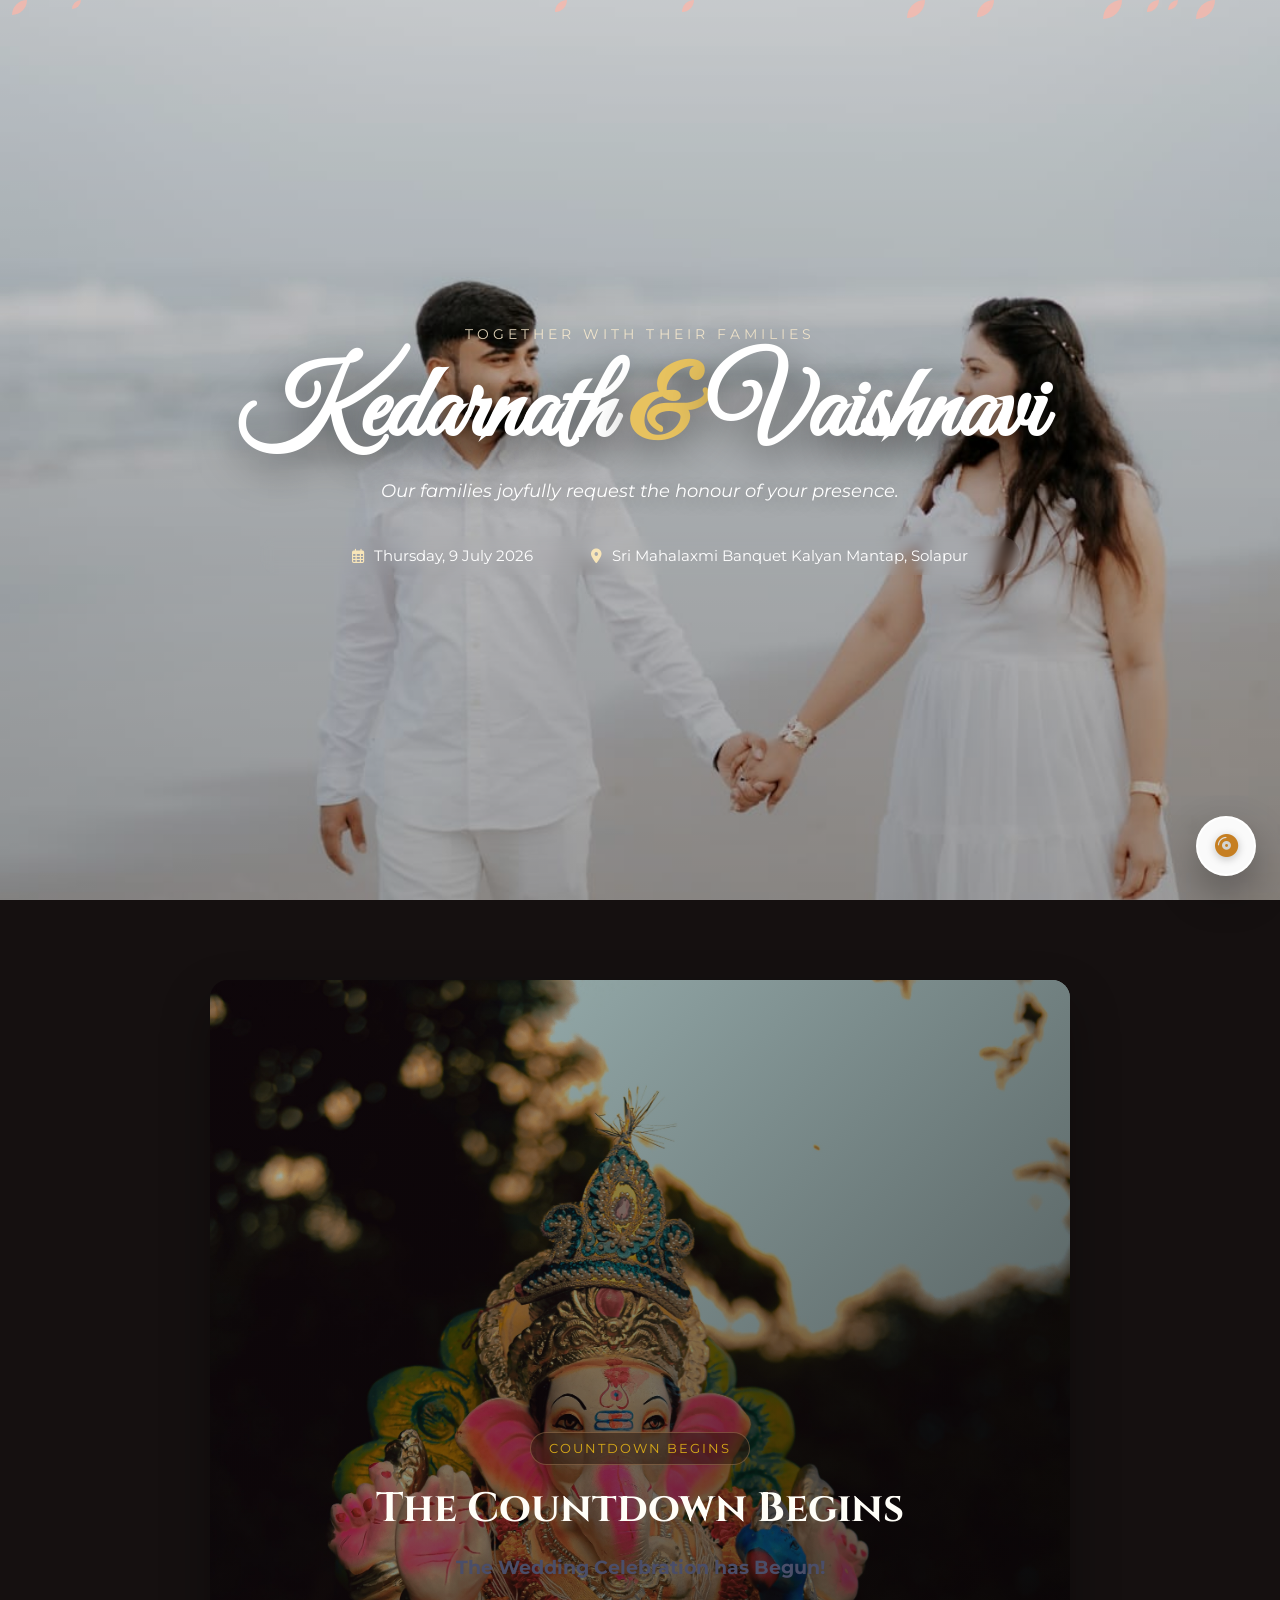
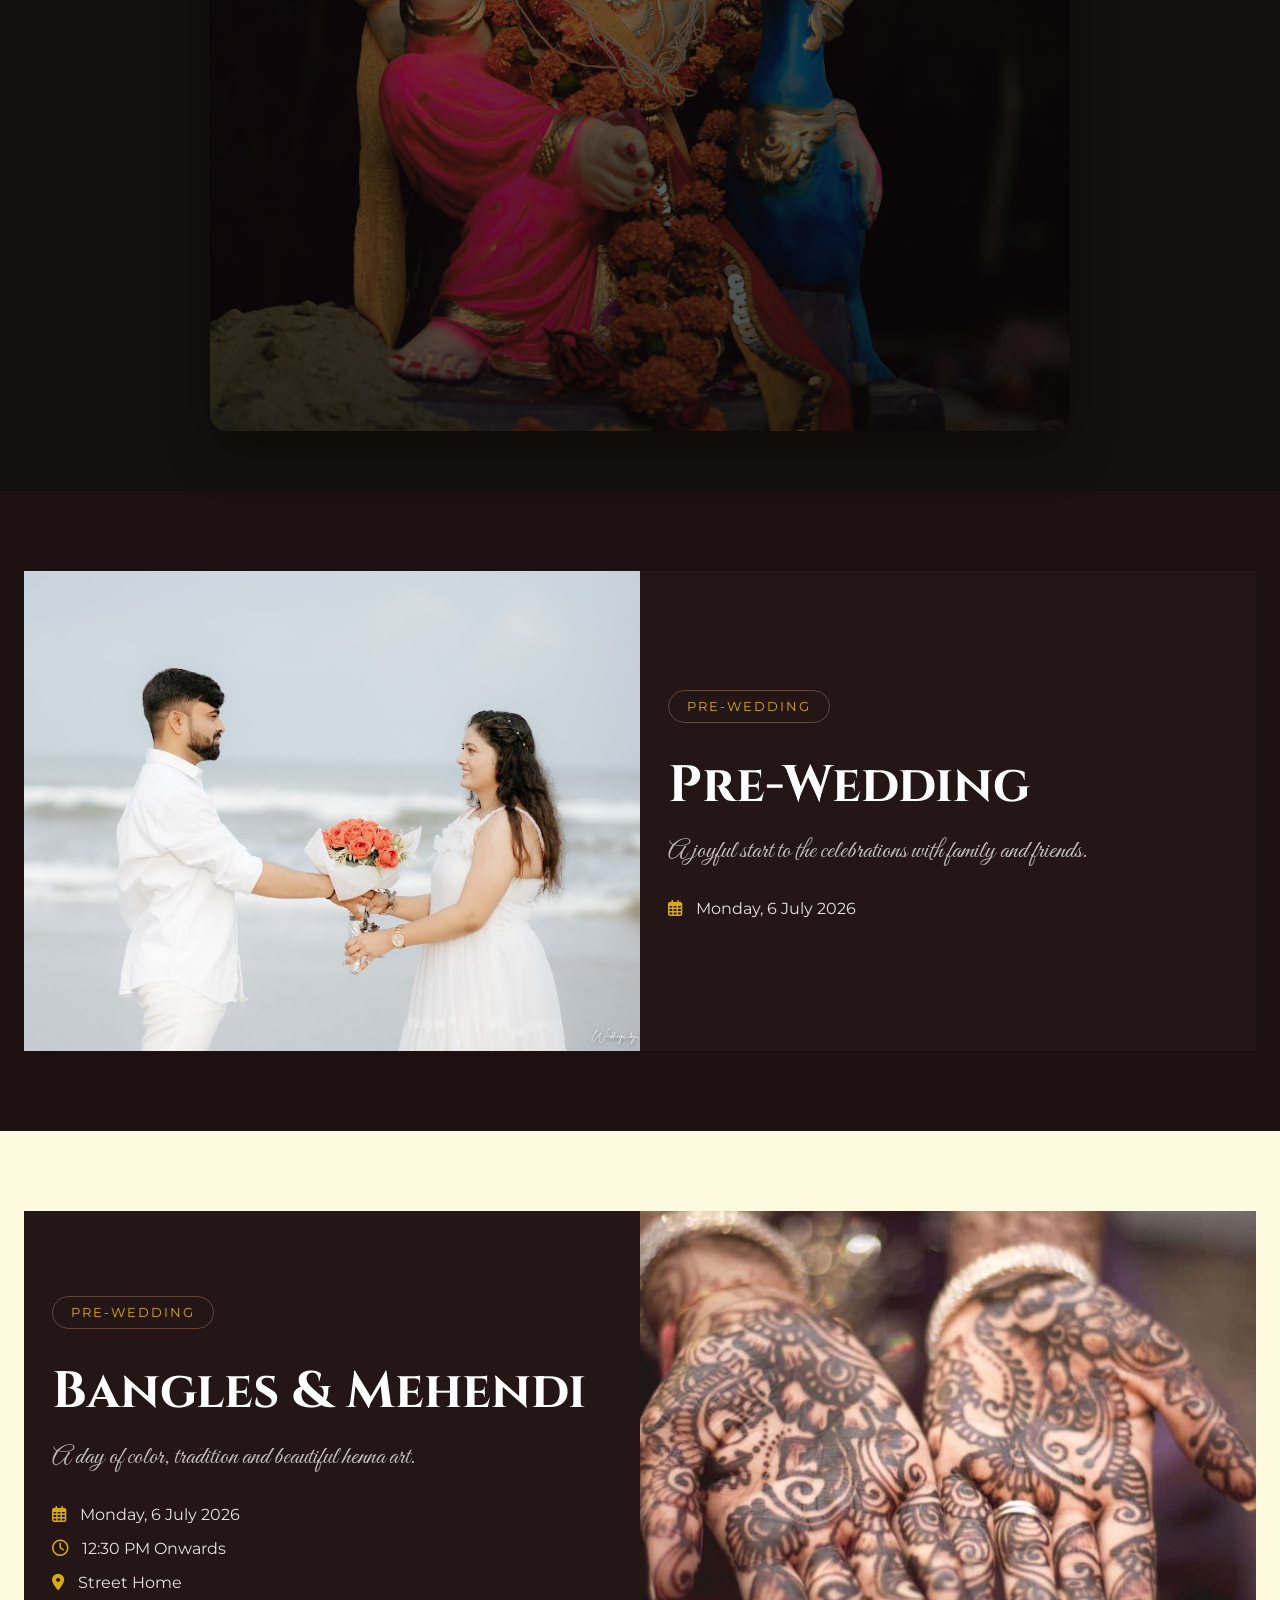
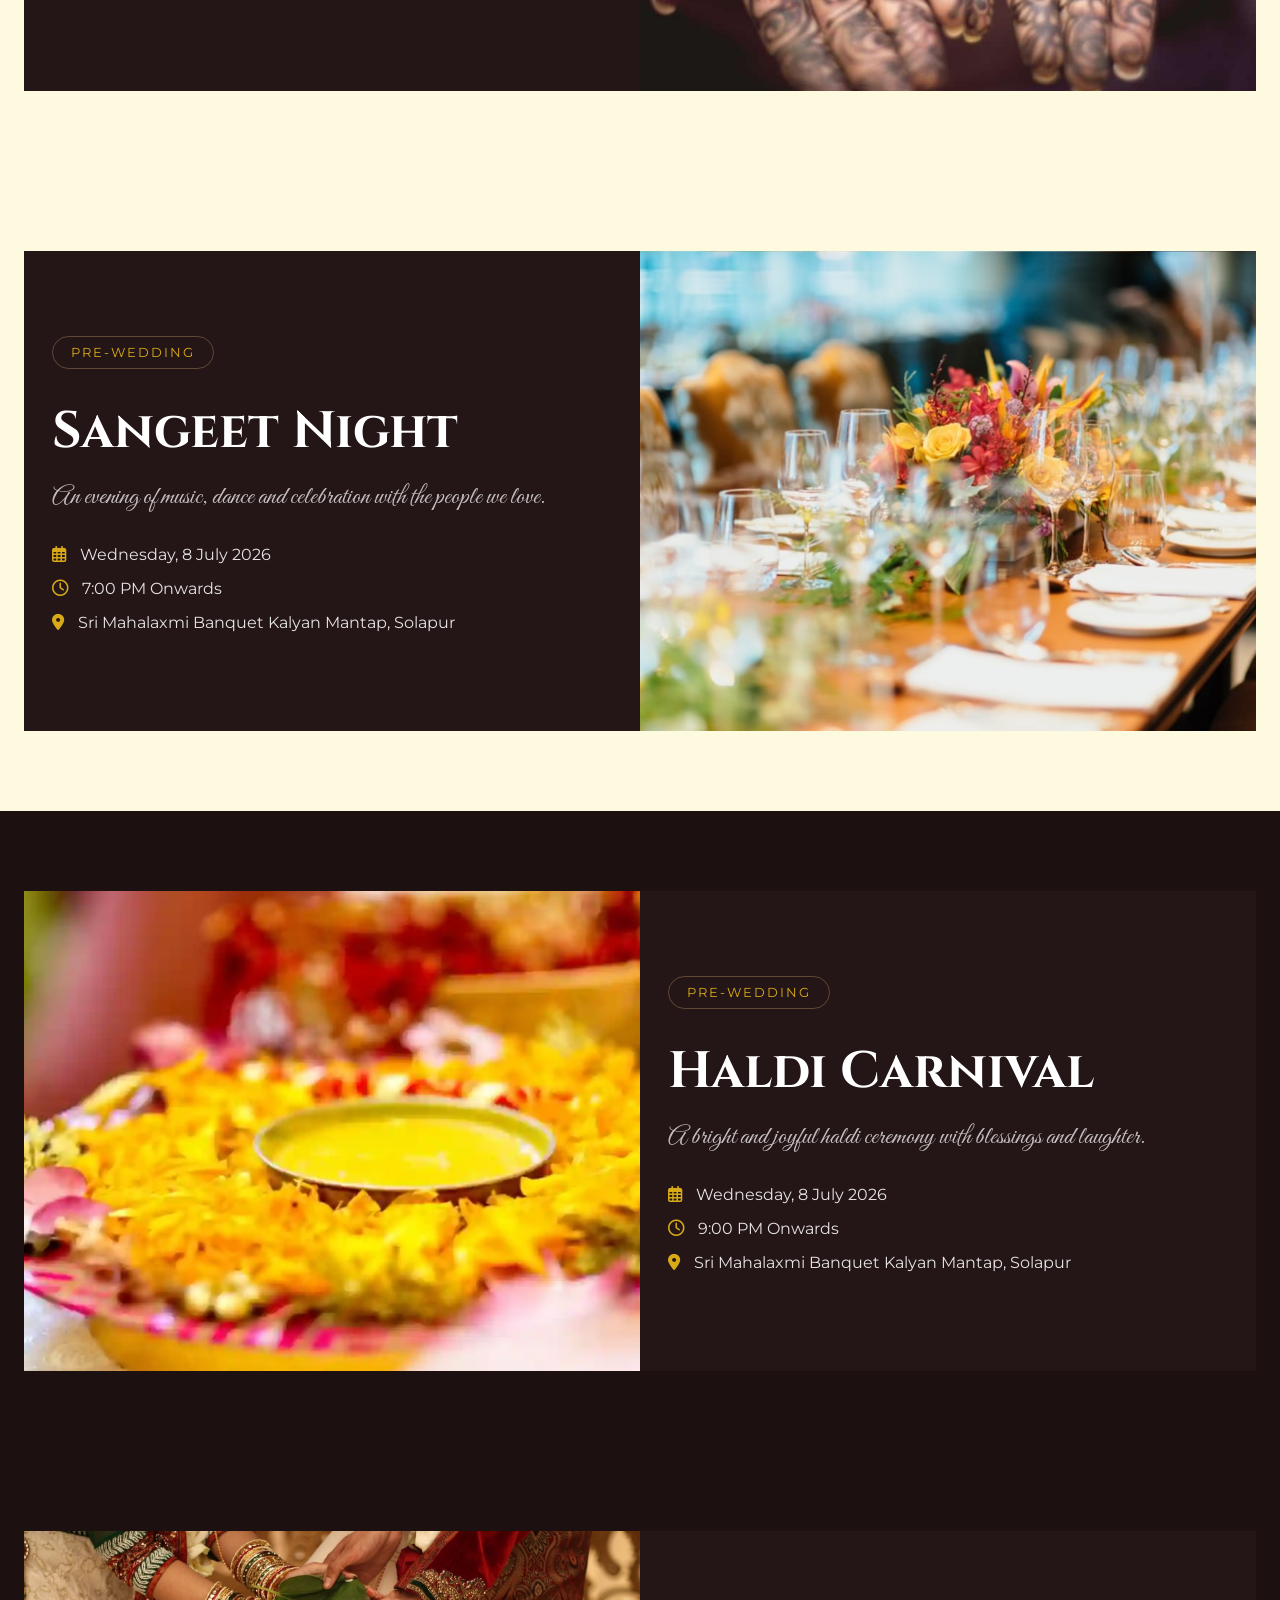
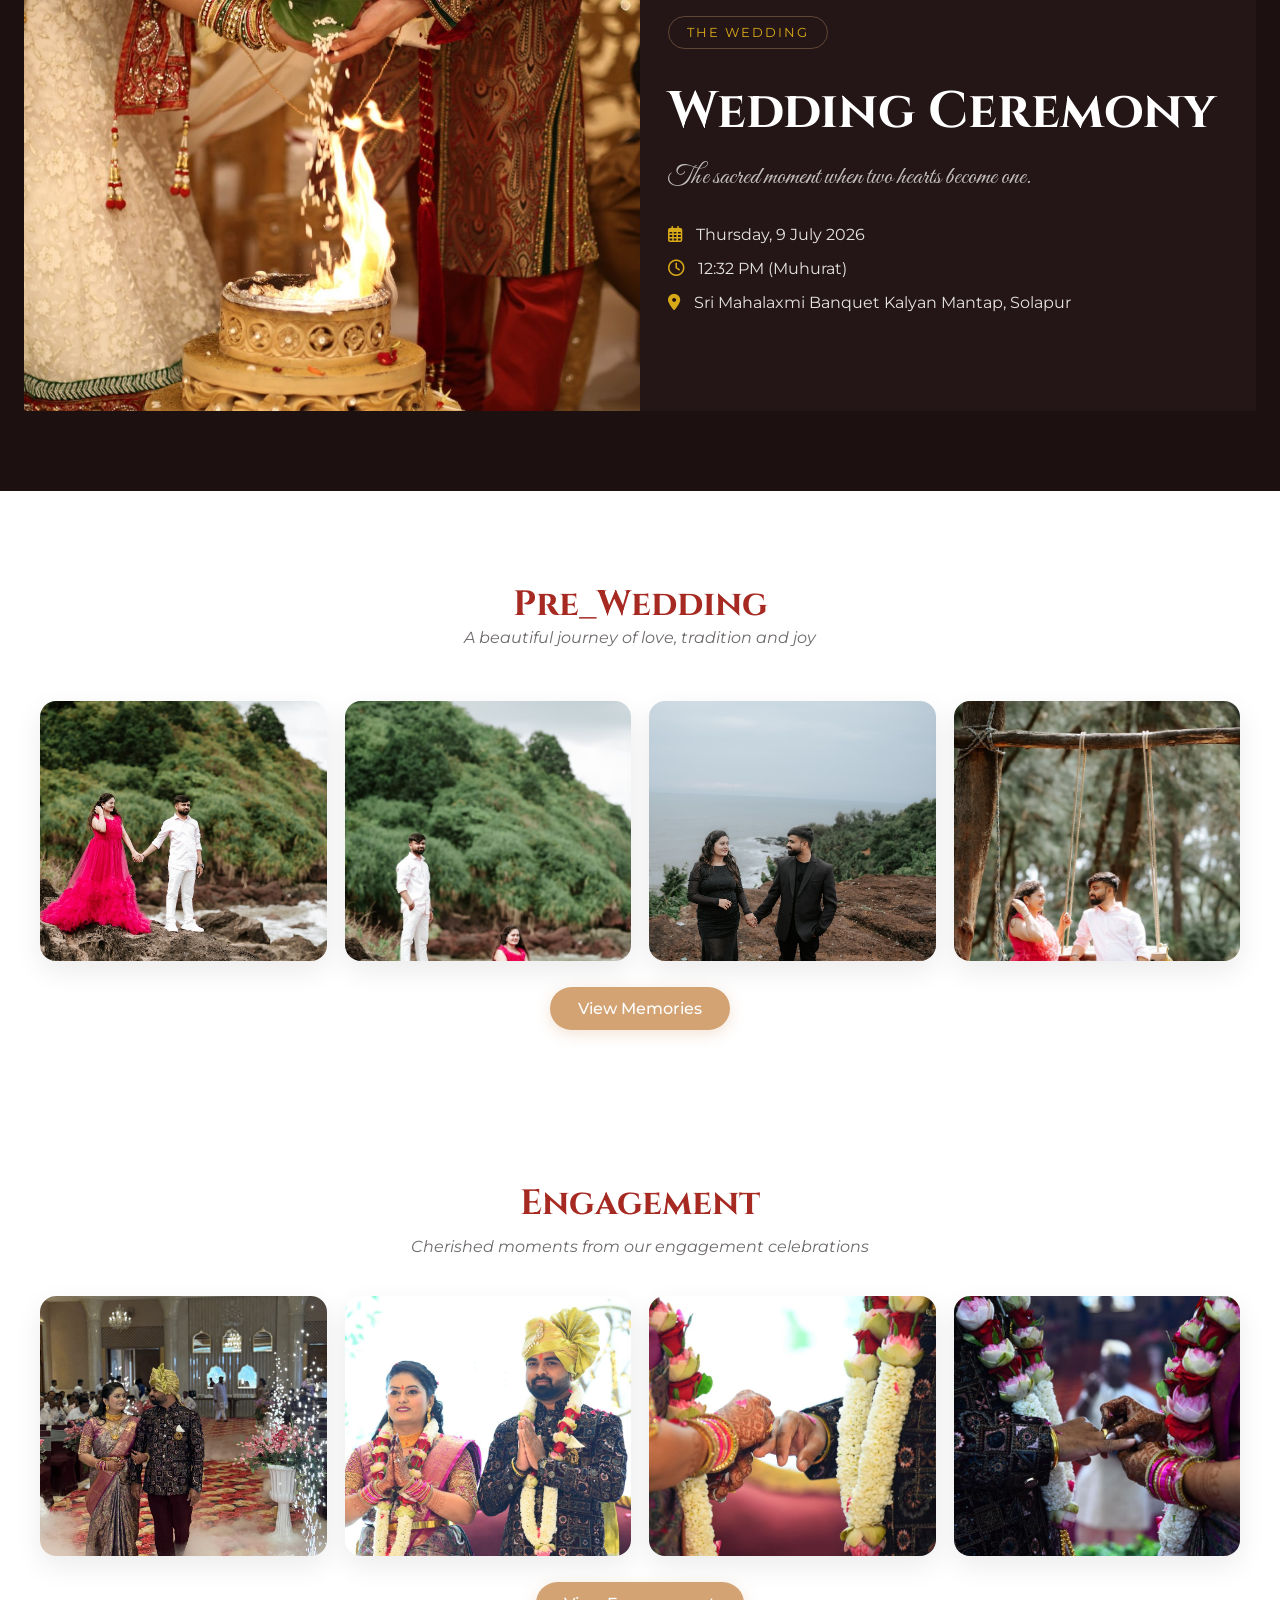
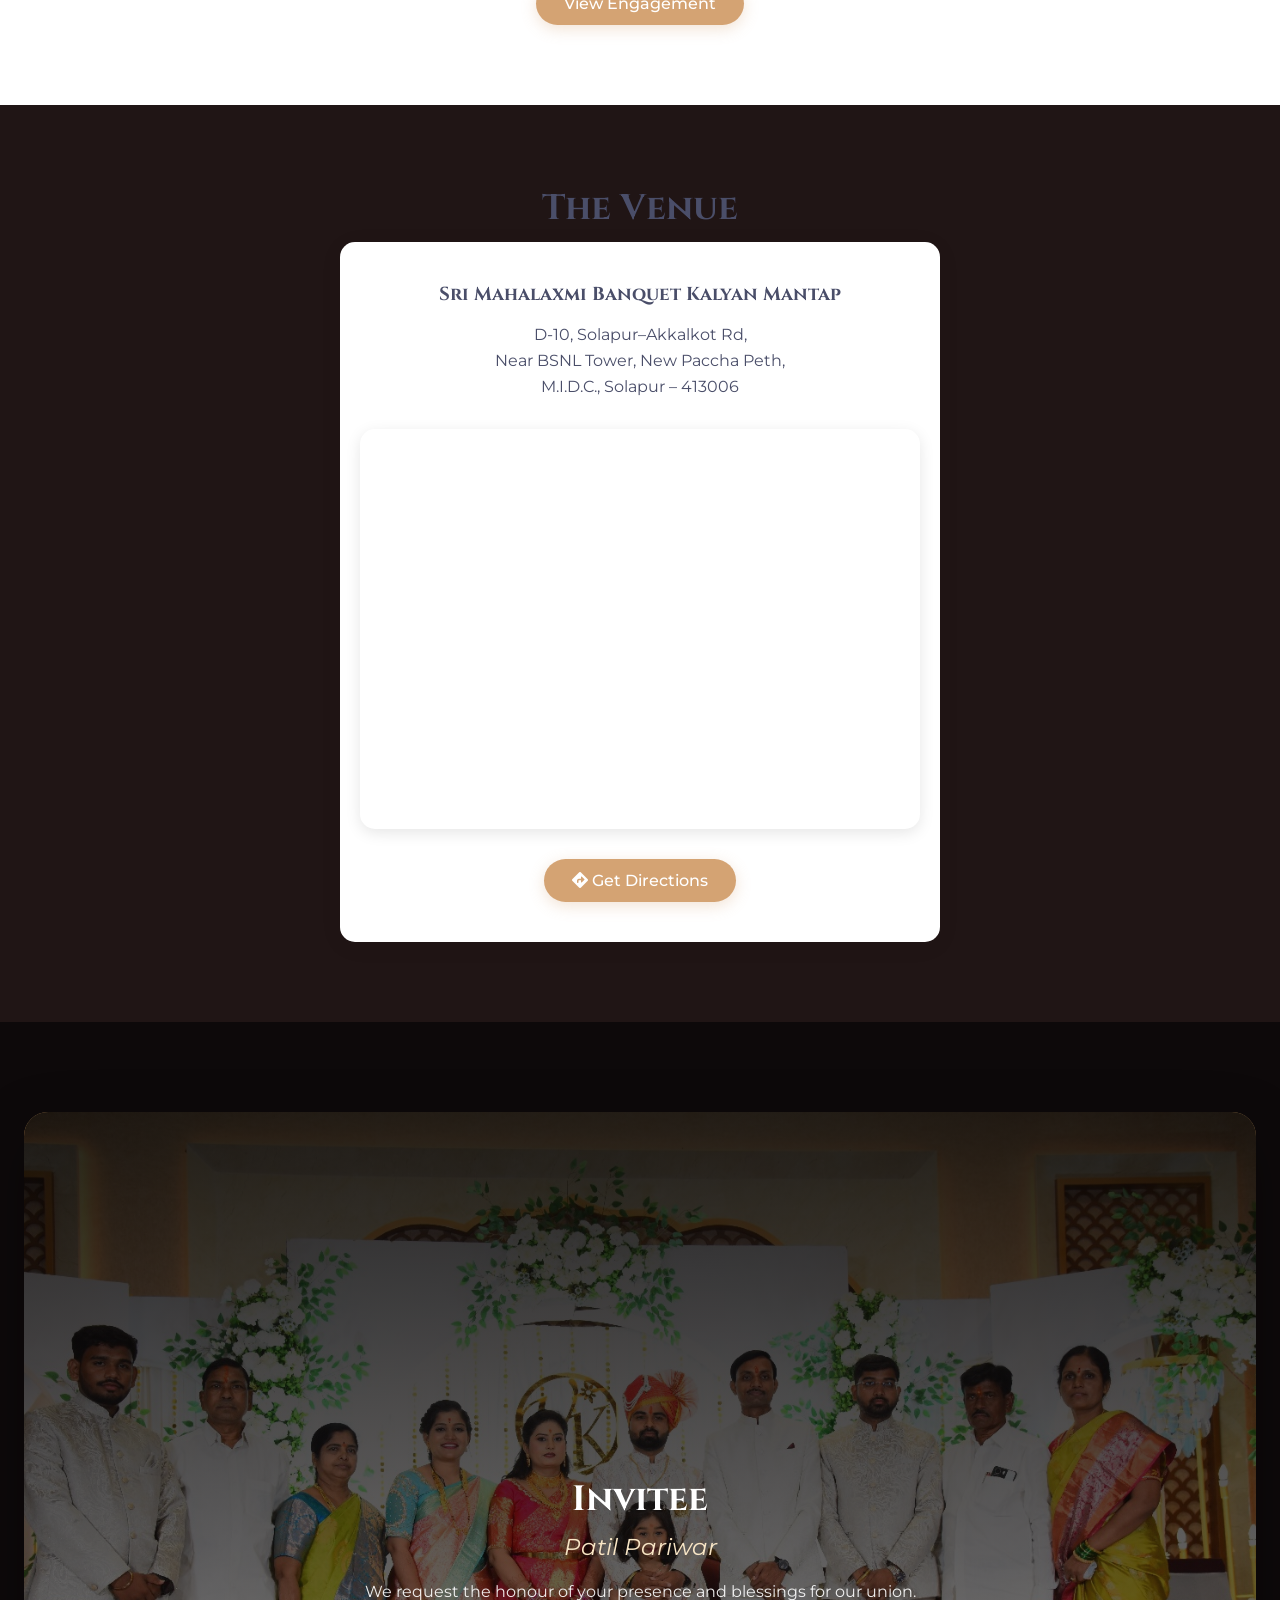
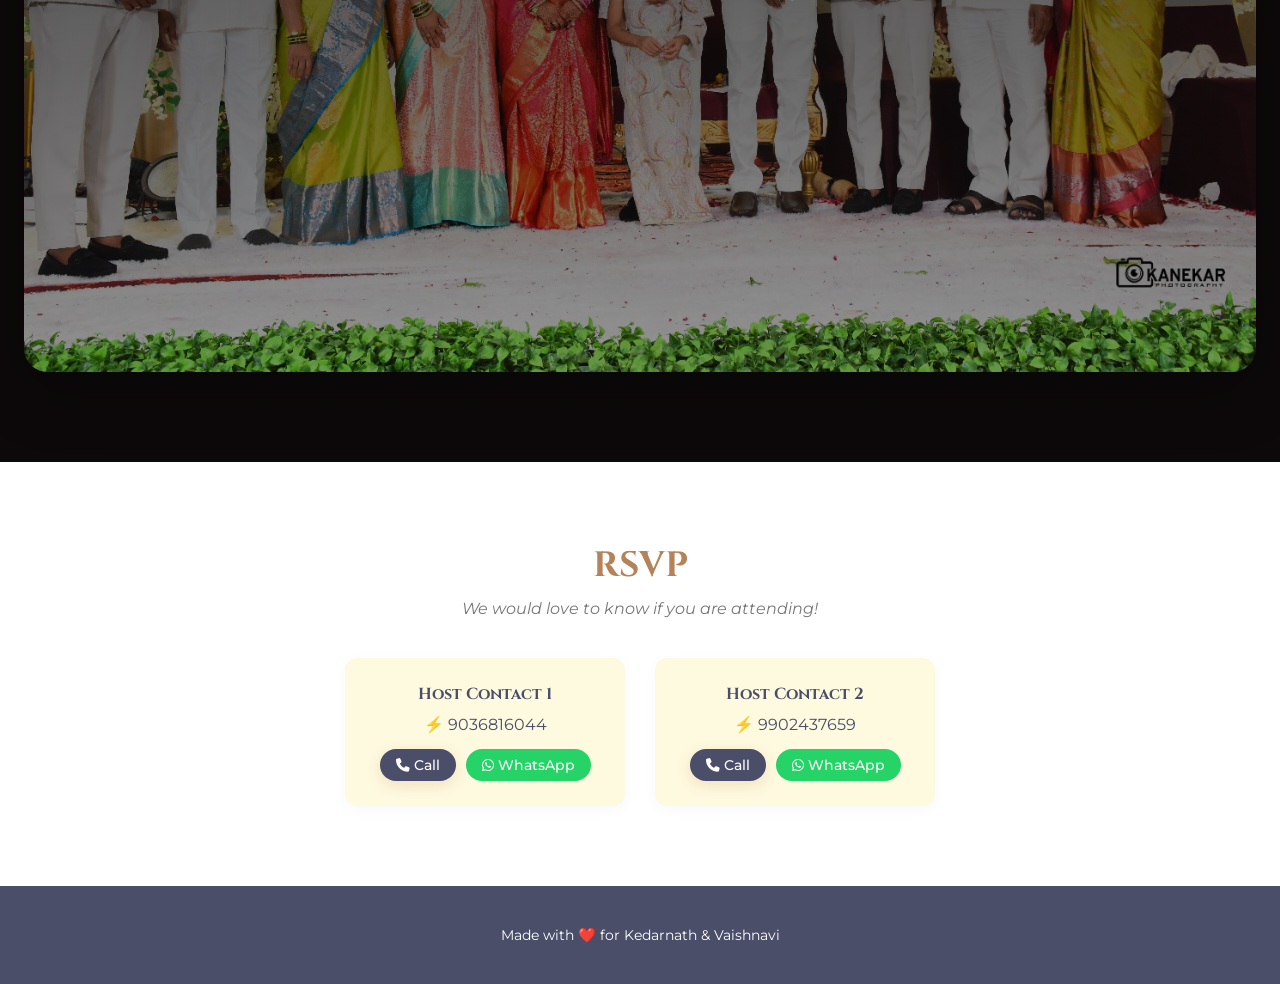
==== index.html @ efcaa535 "Initial commit" ====
<!DOCTYPE html>
<html lang="en">
<head>
    <meta charset="UTF-8">
    <meta name="viewport" content="width=device-width, initial-scale=1.0">
    <meta http-equiv="Cache-Control" content="no-cache, no-store, must-revalidate">
    <meta http-equiv="Pragma" content="no-cache">
    <meta http-equiv="Expires" content="0">
    <title>Kedarnath & Vaishnavi's Wedding Invitation</title>
    <meta name="description" content="Join us in celebrating the wedding of Kedarnath & Vaishnavi on July 9, 2026. Save the date and view our wedding invitation.">
    <meta name="keywords" content="wedding, invitation, Kedarnath, Vaishnavi, 2026">
    <meta name="author" content="Kedarnath & Vaishnavi">
    <meta property="og:title" content="Kedarnath & Vaishnavi's Wedding Invitation">
    <meta property="og:description" content="Join us in celebrating our wedding on July 9, 2026">
    <meta property="og:type" content="website">
    <meta name="theme-color" content="#d4a373">
    <link rel="manifest" href="manifest.json">
    <link rel="icon" href="data:image/svg+xml,<svg xmlns='http://www.w3.org/2000/svg' viewBox='0 0 100 100'><text y='75' font-size='75'>💍</text></svg>">
    <link rel="stylesheet" href="style.css?v=5">
    <link rel="preconnect" href="https://fonts.googleapis.com">
    <link rel="preconnect" href="https://fonts.gstatic.com" crossorigin>
    <link href="https://fonts.googleapis.com/css2?family=Cinzel:wght@400;600;700&family=Great+Vibes&family=Montserrat:wght@300;400;500&display=swap" rel="stylesheet">
    <link rel="stylesheet" href="https://cdnjs.cloudflare.com/ajax/libs/font-awesome/6.4.0/css/all.min.css">
</head>
<body>

    <!-- Loader -->
    <div id="loader" class="loader">
        <div class="loader-inner">
            <div class="heart-beat">❤️</div>
            <p>Loading...</p>
        </div>
    </div>

    <!-- Scroll Progress Bar -->
    <div id="scroll-progress" class="scroll-progress"></div>

    <!-- Back to Top Button -->
    <button id="back-to-top" class="back-to-top" title="Back to top">
        <i class="fas fa-arrow-up"></i>
    </button>

    <audio id="bg-music" loop preload="none">
        <source src="sangu%20audio.mpeg" type="audio/mpeg">
    </audio>
    <button id="music-toggle" class="music-toggle" title="Play or pause music" aria-label="Play or pause music">
        <i class="fa-solid fa-circle-play"></i>
        <span>Music</span>
    </button>

    <div id="petals-container"></div>
    <div id="hearts-container"></div>

    <div id="main-content">

        <header class="hero-section">
            <div class="hero-carousel-container">
                <div class="hero-carousel-track">
                    <div class="hero-carousel-slide active"><img src="photo7.jpg" alt="photo 7" loading="lazy"></div>
                    <div class="hero-carousel-slide"><img src="photo1.jpeg" alt="Photo 1" loading="lazy"></div>
                    <div class="hero-carousel-slide"><img src="photo3.jpeg" alt="Photo 3" loading="lazy"></div>
                    <div class="hero-carousel-slide"><img src="photo4.jpeg" alt="Photo 4" loading="lazy"></div>
                    <div class="hero-carousel-slide"><img src="photo5.jpeg" alt="Photo 5" loading="lazy"></div>
                    <div class="hero-carousel-slide"><img src="photo6.jpeg" alt="photo 6" loading="lazy"></div>
                </div>
                <div class="hero-carousel-overlay"></div>
            </div>
            <div class="hero-overlay hero-landing-text">
                <p class="hero-tagline">Together with their families</p>
                <h1 class="main-title">Kedarnath <span class="ampersand">&</span> Vaishnavi</h1>
                <p class="hero-subtitle">Our families joyfully request the honour of your presence.</p>
                <div class="hero-details">
                    <span><i class="fa-regular fa-calendar-days"></i> Thursday, 9 July 2026</span>
                    <span><i class="fa-solid fa-location-dot"></i> Sri Mahalaxmi Banquet Kalyan Mantap, Solapur</span>
                </div>
            </div>
        </header>

        <section class="ganesh-section">
            <div class="ganesh-photo-wrapper">
                <img src="ganesh%20photo.jpg" alt="Ganesh Photo" loading="eager">
                <div class="ganesh-overlay">
                    <div class="section-badge">Countdown Begins</div>
                    <h2 class="section-title">The Countdown Begins</h2>
                    <div class="countdown-container">
                        <div class="countdown-box"><span id="days">00</span><p>Days</p></div>
                        <div class="countdown-box"><span id="hours">00</span><p>Hours</p></div>
                        <div class="countdown-box"><span id="minutes">00</span><p>Minutes</p></div>
                        <div class="countdown-box"><span id="seconds">00</span><p>Seconds</p></div>
                    </div>
                </div>
            </div>
        </section>

        <section class="event-section alternate">
            <div class="event-split reverse">
                <div class="event-copy">
                    <div class="section-badge">Pre-Wedding</div>
                    <h2 class="section-heading">Pre-Wedding</h2>
                    <p class="event-lead">A joyful start to the celebrations with family and friends.</p>
                    <p class="event-meta"><i class="fa-regular fa-calendar-days"></i> Monday, 6 July 2026</p>
                </div>
                <div class="event-media">
                    <img src="pre-wedding.jpg" alt="Pre Wedding" loading="lazy">
                </div>
            </div>
        </section>

        <section class="event-section">
            <div class="event-split">
                <div class="event-copy">
                    <div class="section-badge">Pre-Wedding</div>
                    <h2 class="section-heading">Bangles & Mehendi</h2>
                    <p class="event-lead">A day of color, tradition and beautiful henna art.</p>
                    <p class="event-meta"><i class="fa-regular fa-calendar-days"></i> Monday, 6 July 2026</p>
                    <p class="event-meta"><i class="fa-regular fa-clock"></i> 12:30 PM Onwards</p>
                    <p class="event-meta"><i class="fa-solid fa-location-dot"></i> Street Home</p>
                </div>
                <div class="event-media">
                    <img src="mahendi.jpg" alt="Bangles and Mehendi" loading="lazy">
                </div>
            </div>
        </section>

        <section class="event-section">
            <div class="event-split">
                <div class="event-copy">
                    <div class="section-badge">Pre-Wedding</div>
                    <h2 class="section-heading">Sangeet Night</h2>
                    <p class="event-lead">An evening of music, dance and celebration with the people we love.</p>
                    <p class="event-meta"><i class="fa-regular fa-calendar-days"></i> Wednesday, 8 July 2026</p>
                    <p class="event-meta"><i class="fa-regular fa-clock"></i> 7:00 PM Onwards</p>
                    <p class="event-meta"><i class="fa-solid fa-location-dot"></i>  Sri Mahalaxmi Banquet Kalyan Mantap, Solapur</p>

                </div>
                <div class="event-media">
                    <img src="sangeet night.jpg" alt="Sangeet Night" loading="lazy">
                </div>
            </div>
        </section>

        <section class="event-section alternate">
            <div class="event-split reverse">
                <div class="event-copy">
                    <div class="section-badge">Pre-Wedding</div>
                    <h2 class="section-heading">Haldi Carnival</h2>
                    <p class="event-lead">A bright and joyful haldi ceremony with blessings and laughter.</p>
                    <p class="event-meta"><i class="fa-regular fa-calendar-days"></i> Wednesday, 8 July 2026</p>
                    <p class="event-meta"><i class="fa-regular fa-clock"></i> 9:00 PM Onwards</p>
                    <p class="event-meta"><i class="fa-solid fa-location-dot"></i>  Sri Mahalaxmi Banquet Kalyan Mantap, Solapur</p>
                </div>
                <div class="event-media">
                    <img src="haldi.jpg" alt="Haldi Ceremony" loading="lazy">
                </div>
            </div>
        </section>

        <section class="event-section alternate">
            <div class="event-split reverse">
                <div class="event-copy">
                    <div class="section-badge">The Wedding</div>
                    <h2 class="section-heading">Wedding Ceremony</h2>
                    <p class="event-lead">The sacred moment when two hearts become one.</p>
                    <p class="event-meta"><i class="fa-regular fa-calendar-days"></i> Thursday, 9 July 2026</p>
                    <p class="event-meta"><i class="fa-regular fa-clock"></i> 12:32 PM (Muhurat)</p>
                    <p class="event-meta"><i class="fa-solid fa-location-dot"></i> Sri Mahalaxmi Banquet Kalyan Mantap, Solapur</p>
                </div>
                <div class="event-media">
                    <img src="wedding ceremony.jpg" alt="Wedding Ceremony" loading="lazy">
                </div>
            </div>
        </section>

        <section class="gallery-section memories-section">
            <h2 class="section-title">Pre_Wedding</h2>
            <p class="section-subtitle">A beautiful journey of love, tradition and joy</p>
            <div class="gallery-preview-grid">
                <div class="gallery-preview-card"><img src="our%20memory1.jpg" alt="Our Memory 1" loading="lazy"></div>
                <div class="gallery-preview-card"><img src="our%20memory2.jpg" alt="Our Memory 2" loading="lazy"></div>
                <div class="gallery-preview-card"><img src="our%20memory10.jpg" alt="Our Memory 3" loading="lazy"></div>
                <div class="gallery-preview-card"><img src="our%20memory4.jpg" alt="Our Memory 4" loading="lazy"></div>
            </div>
            <div class="section-actions">
                <a href="memories.html" class="btn">View Memories</a>
            </div>
        </section>

        <section class="celebration-section">
            <h2 class="section-title">Engagement</h2>
            <p class="section-subtitle">Cherished moments from our engagement celebrations</p>
            <div class="celebration-preview-grid">
                <div class="celebration-card"><img src="engaagment/1.jpeg" alt="Engagement 1" loading="lazy"></div>
                <div class="celebration-card"><img src="engaagment/2.jpeg" alt="Engagement 2" loading="lazy"></div>
                <div class="celebration-card"><img src="engaagment/3.jpeg" alt="Engagement 3" loading="lazy"></div>
                <div class="celebration-card"><img src="engaagment/4.jpeg" alt="Engagement 4" loading="lazy"></div>
            </div>
            <div class="section-actions">
                <a href="engagement.html" class="btn">View Engagement</a>
            </div>
        </section>

        <section class="venue-section">
            <h2 class="section-title">The Venue</h2>
            <div class="venue-card">
                <h3>Sri Mahalaxmi Banquet Kalyan Mantap</h3>
                <p class="address">
                    D-10, Solapur–Akkalkot Rd,<br>
                    Near BSNL Tower, New Paccha Peth,<br>
                    M.I.D.C., Solapur – 413006
                </p>
                
                <div class="map-container">
                    <iframe src="https://www.google.com/maps/embed?pb=!1m18!1m12!1m3!1d3758.5047186745407!2d75.92547!3d17.64682!2m3!1f0!2f0!3f0!3m2!1i1024!2i768!4f13.1!3m3!1m2!1s0x3bcb978b8b8b8b8b%3A0x8b8b8b8b8b8b8b8b!2sSri%20Mahalaxmi%20Banquet%20Kalyan%20Mantap!5e0!3m2!1sen!2sin!4v1234567890" width="100%" height="400" style="border:0;" allowfullscreen="" loading="lazy" referrerpolicy="no-referrer-when-downgrade"></iframe>
                </div>

                <div class="venue-actions">
                    <a href="https://maps.app.goo.gl/nzy9y7zN7o1JiXcU8?g_st=ac" target="_blank" class="btn map-btn">
                        <i class="fa-solid fa-directions"></i> Get Directions
                    </a>
                </div>
            </div>
        </section>

        <section class="invitee-section">
            <div class="invitee-background">
                <div class="invitee-overlay">
                    <h2 class="section-title">Invitee</h2>
                    <p class="section-subtitle">Patil Pariwar</p>
                    <p class="invitee-note">We request the honour of your presence and blessings for our union.</p>
                </div>
            </div>
        </section>

        <section class="rsvp-section">
            <h2 class="section-title">RSVP</h2>
            <p class="section-subtitle">We would love to know if you are attending!</p>
            
            <div class="contact-grid">
                <div class="contact-card">
                    <h4>Host Contact 1</h4>
                    <p>⚡ 9036816044</p>
                    <div class="action-buttons">
                        <a href="tel:9036816044" class="btn inline-btn call-btn"><i class="fa-solid fa-phone"></i> Call</a>
                        <a href="https://wa.me/919036816044?text=Hi,%20I%20will%20be%20attending%20Kedarnath%20and%20Vaishnavi's%20wedding!" target="_blank" class="btn inline-btn wa-btn"><i class="fa-brands fa-whatsapp"></i> WhatsApp</a>
                    </div>
                </div>

                <div class="contact-card">
                    <h4>Host Contact 2</h4>
                    <p>⚡ 9902437659</p>
                    <div class="action-buttons">
                        <a href="tel:9902437659" class="btn inline-btn call-btn"><i class="fa-solid fa-phone"></i> Call</a>
                        <a href="https://wa.me/919902437659?text=Hi,%20I%20will%20be%20attending%20Kedarnath%20and%20Vaishnavi's%20wedding!" target="_blank" class="btn inline-btn wa-btn"><i class="fa-brands fa-whatsapp"></i> WhatsApp</a>
                    </div>
                </div>
            </div>
        </section>

        <footer>
            <p>Made with ❤️ for Kedarnath & Vaishnavi</p>
        </footer>

    </div>

    <!-- Structured Data (JSON-LD) -->
    <script type="application/ld+json">
    {
        "@context": "https://schema.org",
        "@type": "Event",
        "name": "Kedarnath & Vaishnavi's Wedding",
        "description": "Wedding celebration of Kedarnath and Vaishnavi",
        "startDate": "2026-07-09T12:30",
        "endDate": "2026-07-09T23:59",
        "eventAttendanceMode": "OfflineEventAttendanceMode",
        "eventStatus": "EventScheduled",
        "location": {
            "@type": "Place",
            "name": "Sri Mahalaxmi Banquet Kalyan Mantap",
            "address": {
                "@type": "PostalAddress",
                "streetAddress": "D-10, Solapur–Akkalkot Rd, Near BSNL Tower",
                "addressLocality": "Solapur",
                "addressRegion": "Maharashtra",
                "postalCode": "413006",
                "addressCountry": "IN"
            }
        },
        "organizer": {
            "@type": "Person",
            "name": "Kedarnath & Vaishnavi"
        }
    }
    </script>

    <!-- Service Worker Registration -->
    <script>
        if ('serviceWorker' in navigator) {
            navigator.serviceWorker.register('service-worker.js')
                .then(reg => console.log('Service Worker registered'))
                .catch(err => console.log('Service Worker registration failed:', err));
        }
    </script>

    <script src="script.js"></script>
</body>
</html>
---- style.css ----
/* --- CSS RESET & VARIABLES --- */
* {
    margin: 0;
    padding: 0;
    box-sizing: border-box;
    cursor: url('data:image/svg+xml;utf8,<svg xmlns="http://www.w3.org/2000/svg" width="32" height="32" viewBox="0 0 24 24"><path fill="%23d4a373" d="M12 2C6.48 2 2 6.48 2 12s4.48 10 10 10 10-4.48 10-10S17.52 2 12 2zm0 18c-4.42 0-8-3.58-8-8s3.58-8 8-8 8 3.58 8 8-3.58 8-8 8zm0-13c-2.76 0-5 2.24-5 5s2.24 5 5 5 5-2.24 5-5-2.24-5-5-5z"/></svg>') 8 8, auto;
}

a { cursor: pointer; }

:root {
    --primary-rose: #d4a373;
    --pastel-pink: #fae1dd;
    --dark-gold: #b5835a;
    --text-dark: #4a4e69;
    --bg-light: #fefae0;
    --white: #ffffff;
}

body {
    font-family: 'Montserrat', sans-serif;
    background-color: var(--bg-light);
    color: var(--text-dark);
    overflow-x: hidden;
}

/* --- 💫 LOADER ANIMATION --- */
#loader {
    position: fixed;
    top: 0;
    left: 0;
    width: 100%;
    height: 100%;
    display: flex;
    overflow: hidden;
    justify-content: center;
    align-items: center;
    z-index: 99999;
    opacity: 1;
    visibility: visible;
    transition: opacity 0.5s ease, visibility 0.5s ease;
}

#loader.hidden {
    opacity: 0;
    visibility: hidden;
}

.loader-inner {
    text-align: center;
}

.heart-beat {
    font-size: 4rem;
    animation: heartBeat 1.3s ease-in-out infinite;
    margin-bottom: 20px;
}

@keyframes heartBeat {
    0% { transform: scale(1); }
    25% { transform: scale(1.3); }
    50% { transform: scale(1); }
}

#loader p {
    font-family: 'Cinzel', serif;
    color: var(--dark-gold);
    font-size: 1.2rem;
    letter-spacing: 2px;
}

/* --- 📊 SCROLL PROGRESS BAR --- */
.scroll-progress {
    position: fixed;
    top: 0;
    left: 0;
    height: 4px;
    background: linear-gradient(90deg, #d4a373, #b5835a);
    width: 0%;
    z-index: 1000;
    box-shadow: 0 0 10px rgba(212, 163, 115, 0.5);
}

/* --- ⬆️ BACK TO TOP BUTTON --- */
.back-to-top {
    position: fixed;
    bottom: 24px;
    right: 24px;
    width: 48px;
    height: 48px;
    background-color: var(--primary-rose);
    color: var(--white);
    border: none;
    border-radius: 50%;
    font-size: 1.2rem;
    cursor: pointer;
    z-index: 998;
    opacity: 0;
    visibility: hidden;
    transition: all 0.3s ease;
    box-shadow: 0 4px 12px rgba(212, 163, 115, 0.4);
}

.back-to-top.show {
    opacity: 1;
    visibility: visible;
}

.back-to-top:hover {
    background-color: var(--dark-gold);
    transform: translateY(-3px);
    box-shadow: 0 6px 16px rgba(212, 163, 115, 0.5);
}

/* --- REUSABLE COMPONENTS --- */
.btn {
    display: inline-block;
    padding: 12px 28px;
    background-color: var(--primary-rose);
    color: var(--white);
    border: none;
    border-radius: 30px;
    font-family: 'Montserrat', sans-serif;
    font-weight: 500;
    text-decoration: none;
    cursor: pointer;
    transition: all 0.3s ease;
    box-shadow: 0 4px 15px rgba(212, 163, 115, 0.3);
}

.btn:hover {
    background-color: var(--dark-gold);
    transform: translateY(-2px);
}

.section-title {
    font-family: 'Cinzel', serif;
    font-size: 2.2rem;
    text-align: center;
    color: var(--dark-gold);
    margin-bottom: 10px;
    position: relative;
}

.section-subtitle {
    text-align: center;
    font-size: 1rem;
    font-style: italic;
    margin-bottom: 40px;
    color: #777;
}

/* --- 🌸 WELCOME GATEWAY OVERLAY --- */
.welcome-overlay {
    position: fixed;
    top: 0;
    left: 0;
    width: 100%;
    height: 100%;
    background: linear-gradient(135deg, var(--pastel-pink) 0%, #fcd5ce 100%);
    display: flex;
    justify-content: center;
    align-items: center;
    z-index: 10000;
    transition: transform 0.8s cubic-bezier(0.77, 0, 0.175, 1);
}

.welcome-overlay.dismissed {
    transform: translateY(-100%);
}

.welcome-card {
    background: rgba(255, 255, 255, 0.9);
    padding: 40px 30px;
    border-radius: 20px;
    text-align: center;
    box-shadow: 0 15px 35px rgba(0,0,0,0.1);
    max-width: 450px;
    width: 90%;
    border: 1px solid rgba(255,255,255,0.5);
    backdrop-filter: blur(10px);
    animation: fadeIn 1.2s ease-out;
}

.initials {
    font-family: 'Cinzel', serif;
    font-size: 3rem;
    color: var(--dark-gold);
    letter-spacing: 4px;
    margin: 15px 0;
}

.couple-welcome-names {
    font-family: 'Great Vibes', cursive;
    font-size: 3rem;
    color: var(--primary-rose);
    margin: 15px 0;
}

.click-instruction {
    font-size: 0.85rem;
    color: #666;
    margin-bottom: 20px;
}

/* --- 🎵 MUSIC CONTROLS IN OVERLAY --- */
.music-controls-overlay {
    margin-top: 25px;
    padding-top: 20px;
    border-top: 1px solid rgba(0, 0, 0, 0.1);
    display: flex;
    align-items: center;
    justify-content: center;
    gap: 12px;
    flex-wrap: wrap;
}

.music-controls-overlay label {
    font-size: 0.9rem;
    color: var(--text-dark);
    font-weight: 500;
}

.volume-slider {
    width: 120px;
    height: 5px;
    border-radius: 5px;
    background: linear-gradient(90deg, var(--pastel-pink), var(--primary-rose));
    outline: none;
    -webkit-appearance: none;
    appearance: none;
}

.volume-slider::-webkit-slider-thumb {
    -webkit-appearance: none;
    appearance: none;
    width: 16px;
    height: 16px;
    border-radius: 50%;
    background: var(--dark-gold);
    cursor: pointer;
    box-shadow: 0 2px 5px rgba(0, 0, 0, 0.2);
}

.volume-slider::-moz-range-thumb {
    width: 16px;
    height: 16px;
    border-radius: 50%;
    background: var(--dark-gold);
    cursor: pointer;
    border: none;
    box-shadow: 0 2px 5px rgba(0, 0, 0, 0.2);
}

#volume-display {
    font-size: 0.85rem;
    color: var(--dark-gold);
    font-weight: 600;
    min-width: 40px;
}

/* --- 🎵 FLOATING MUSIC BUTTON --- */
.music-toggle {
    position: fixed;
    bottom: 24px;
    right: 24px;
    width: 60px;
    height: 60px;
    border-radius: 50%;
    background: rgba(255, 255, 255, 0.96);
    border: 2px solid rgba(255, 255, 255, 0.96);
    color: #c67f22;
    font-size: 1.45rem;
    cursor: pointer;
    z-index: 999;
    box-shadow: 0 18px 42px rgba(0,0,0,0.32);
    display: flex;
    justify-content: center;
    align-items: center;
    backdrop-filter: blur(18px);
}

.music-toggle span {
    position: absolute;
    width: 1px;
    height: 1px;
    padding: 0;
    margin: -1px;
    overflow: hidden;
    clip: rect(0, 0, 0, 0);
    white-space: nowrap;
    border: 0;
}

.music-toggle:hover {
    transform: scale(1.08);
    box-shadow: 0 18px 40px rgba(0,0,0,0.32);
}

.music-toggle i {
    text-shadow: 0 2px 8px rgba(0,0,0,0.25);
}

.music-toggle.hidden { display: none; }

/* --- 🌸 PETALS ANIMATION --- */
#petals-container {
    position: fixed;
    top: 0;
    left: 0;
    width: 100%;
    height: 100%;
    pointer-events: none;
    z-index: 99;
    overflow: hidden;
}

.petal {
    position: absolute;
    background-color: #ffb5a7;
    border-radius: 150% 0 150% 0;
    opacity: 0.7;
    animation: fall linear infinite;
}

@keyframes fall {
    0% { transform: translateY(-10%) rotate(0deg); opacity: 0; }
    10% { opacity: 0.7; }
    90% { opacity: 0.7; }
    100% { transform: translateY(110vh) rotate(360deg); opacity: 0; }
}

/* --- 💕 FLOATING HEARTS --- */
#hearts-container {
    position: fixed;
    top: 0;
    left: 0;
    width: 100%;
    height: 100%;
    pointer-events: none;
    z-index: 99;
    overflow: hidden;
}

.heart {
    position: absolute;
    color: #ff69b4;
    opacity: 0.7;
    font-size: 1.5rem;
    animation: floatHeart linear infinite;
    text-shadow: 0 0 5px rgba(255, 105, 180, 0.5);
}

@keyframes floatHeart {
    0% { transform: translateY(0) translateX(0) rotate(0deg); opacity: 0; }
    10% { opacity: 0.8; }
    90% { opacity: 0.8; }
    100% { transform: translateY(-100vh) translateX(100px) rotate(360deg); opacity: 0; }
}

/* --- CONTENT BLUR INITIALIZATION --- */
.blur-content {
    filter: blur(10px);
    transition: filter 1s ease;
}

.clear-content {
    filter: blur(0);
}

/* --- ❤️ HERO SECTION --- */
.hero-section {
    position: relative;
    height: 100vh;
    display: flex;
    justify-content: center;
    align-items: center;
    text-align: center;
    overflow: hidden;
}

.hero-overlay {
    position: relative;
    z-index: 2;
    max-width: 980px;
    width: min(92%, 980px);
    margin: 0 auto;
    text-align: center;
    background: transparent !important;
    backdrop-filter: none !important;
    padding: 0 !important;
    border-radius: 0 !important;
    border: none !important;
    box-shadow: none !important;
}

.hero-overlay * {
    background: transparent !important;
}

.hero-details {
    display: inline-flex;
    justify-content: center;
    align-items: center;
    gap: 14px;
    flex-wrap: wrap;
    font-size: 0.98rem;
    color: rgba(255, 255, 255, 0.92);
    margin-top: 18px;
}

.hero-details span {
    display: inline-flex;
    align-items: center;
    gap: 8px;
    font-size: 0.95rem;
}

.hero-details i {
    font-size: 0.82rem;
    color: #f8e5b8;
}

.hero-tagline {
    font-size: 0.92rem;
    letter-spacing: 0.28em;
}

.hero-overlay .main-title {
    font-size: clamp(4.2rem, 8vw, 6.4rem);
}

.hero-landing-text .hero-subtitle {
    font-size: 1.15rem;
}

.hero-overlay .ampersand {
    color: #f2c04e;
}

.hero-carousel-overlay {
    position: absolute;
    inset: 0;
    background: linear-gradient(180deg, rgba(0, 0, 0, 0.12), rgba(0, 0, 0, 0.24));
}

.hero-overlay {
    position: relative;
    z-index: 2;
    max-width: 100%;
    width: 100%;
    margin: 0 auto;
    text-align: center;
    background: transparent !important;
    backdrop-filter: none !important;
    padding: 0 !important;
    border-radius: 0 !important;
    border: none !important;
    box-shadow: none !important;
}

.hero-overlay * {
    background: transparent !important;
    border: none !important;
    box-shadow: none !important;
}

.hero-details {
    display: inline-flex;
    justify-content: center;
    align-items: center;
    flex-wrap: wrap;
    gap: 12px;
    font-size: 0.95rem;
    color: rgba(255, 255, 255, 0.92);
    margin-top: 16px;
}

.hero-details span {
    display: inline-flex;
    align-items: center;
    gap: 8px;
    font-size: 0.95rem;
    font-weight: 400;
}

.hero-details i {
    font-size: 0.8rem;
    color: #f8e5b8;
}

.hero-tagline {
    font-size: 0.9rem;
    letter-spacing: 0.28em;
}

.hero-overlay .main-title {
    font-size: clamp(4.4rem, 8vw, 6.6rem);
}

.hero-landing-text .hero-subtitle {
    font-size: 1.1rem;
}

.hero-carousel-container {
    position: absolute;
    inset: 0;
    z-index: 0;
}

.hero-carousel-track {
    position: relative;
    width: 100%;
    height: 100%;
}

.hero-carousel-slide {
    position: absolute;
    inset: 0;
    opacity: 0;
    transition: opacity 0.7s ease;
}

.hero-carousel-slide.active {
    opacity: 1;
}

.hero-carousel-slide img {
    width: 100%;
    height: 100%;
    object-fit: cover;
    object-position: center;
}

.hero-carousel-overlay {
    position: absolute;
    inset: 0;
    background: linear-gradient(180deg, rgba(15, 10, 10, 0.28), rgba(15, 10, 10, 0.48));
}

.save-the-date {
    font-family: 'Montserrat', sans-serif;
    letter-spacing: 5px;
    font-size: 0.9rem;
    font-weight: 600;
    color: var(--text-dark);
}

.main-title {
    font-family: 'Great Vibes', cursive;
    font-size: 4.5rem;
    color: var(--dark-gold);
    margin: 20px 0;
    line-height: 1.1;
}

.hero-date {
    font-family: 'Cinzel', serif;
    font-size: 1.8rem;
    margin-top: 20px;
    letter-spacing: 3px;
    color: #f5cf79;
}

/* --- ⏳ COUNTDOWN SECTION --- */
.countdown-section {
    padding: 60px 20px;
    background-color: #fff;
    text-align: center;
}

.countdown-container {
    display: flex;
    justify-content: center;
    gap: 20px;
    margin-top: 30px;
    flex-wrap: wrap;
}

.countdown-box {
    background: var(--pastel-pink);
    min-width: 90px;
    padding: 15px;
    border-radius: 12px;
    box-shadow: 0 4px 10px rgba(0,0,0,0.05);
}

.countdown-box span {
    font-family: 'Cinzel', serif;
    font-size: 2rem;
    font-weight: bold;
    color: var(--dark-gold);
}

/* --- 📷 GALLERY SECTION --- */
.gallery-section {
    padding: 0;
    position: relative;
    min-height: 600px;
    display: flex;
    flex-direction: column;
    justify-content: flex-end;
    overflow: hidden;
}

.gallery-section .section-title {
    position: relative;
    z-index: 10;
    padding-top: 60px;
    padding-bottom: 10px;
    background: linear-gradient(180deg, rgba(0,0,0,0.8) 0%, rgba(0,0,0,0.3) 100%);
    color: var(--white);
    margin-bottom: 0;
}

.gallery-section .section-subtitle {
    position: relative;
    z-index: 10;
    color: rgba(255, 255, 255, 0.9);
    margin-bottom: 30px;
    padding-bottom: 30px;
    background: linear-gradient(180deg, rgba(0,0,0,0.3) 0%, transparent 100%);
}

/* --- 🎠 ROTATING CAROUSEL --- */
.carousel-container {
    position: absolute;
    top: 0;
    left: 0;
    width: 100%;
    height: 100%;
    overflow: hidden;
}

.carousel-track {
    position: relative;
    width: 100%;
    height: 100%;
    display: flex;
    transition: transform 0.8s cubic-bezier(0.4, 0, 0.2, 1);
}

.carousel-slide {
    position: absolute;
    width: 100%;
    height: 100%;
    top: 0;
    left: 0;
    opacity: 0;
    transition: opacity 0.8s ease-in-out;
}

.carousel-slide.active {
    opacity: 1;
}

.carousel-slide img {
    width: 100%;
    height: 100%;
    object-fit: cover;
    object-position: center;
}

.carousel-overlay {
    position: absolute;
    top: 0;
    left: 0;
    width: 100%;
    height: 100%;
    background: linear-gradient(180deg, rgba(0,0,0,0.3) 0%, rgba(0,0,0,0.5) 100%);
    z-index: 5;
}

/* --- 🎛️ CAROUSEL CONTROLS --- */
.carousel-controls {
    position: absolute;
    bottom: 30px;
    left: 50%;
    transform: translateX(-50%);
    z-index: 20;
    display: flex;
    align-items: center;
    gap: 30px;
}

.carousel-btn {
    background: rgba(255, 255, 255, 0.3);
    border: 2px solid rgba(255, 255, 255, 0.6);
    color: var(--white);
    width: 40px;
    height: 40px;
    border-radius: 50%;
    cursor: pointer;
    display: flex;
    justify-content: center;
    align-items: center;
    font-size: 1rem;
    transition: all 0.3s ease;
    backdrop-filter: blur(5px);
}

.carousel-btn:hover {
    background: rgba(255, 255, 255, 0.5);
    border-color: rgba(255, 255, 255, 1);
    transform: scale(1.1);
}

.carousel-dots {
    display: flex;
    gap: 10px;
    justify-content: center;
}

.dot {
    width: 10px;
    height: 10px;
    border-radius: 50%;
    background: rgba(255, 255, 255, 0.4);
    cursor: pointer;
    transition: all 0.3s ease;
    border: 1px solid rgba(255, 255, 255, 0.6);
}

.dot.active {
    background: var(--primary-rose);
    border-color: var(--primary-rose);
    width: 30px;
    border-radius: 5px;
}

.dot:hover {
    background: rgba(255, 255, 255, 0.7);
}

/* --- 💍 EVENTS SECTION --- */
.events-section {
    padding: 80px 20px;
    background-color: #fff;
}

.events-grid {
    display: flex;
    justify-content: center;
    margin-top: 30px;
}

.event-card {
    background-color: var(--bg-light);
    border: 1px solid var(--pastel-pink);
    padding: 40px;
    border-radius: 15px;
    text-align: center;
    max-width: 400px;
    width: 100%;
    box-shadow: 0 6px 20px rgba(0,0,0,0.04);
}

.event-icon {
    font-size: 2.5rem;
    color: var(--dark-gold);
    margin-bottom: 15px;
}

.event-card h3 {
    font-family: 'Cinzel', serif;
    margin-bottom: 15px;
}

/* --- 📍 VENUE SECTION --- */
.venue-section {
    padding: 80px 20px;
    text-align: center;
}

.venue-card {
    background-color: #fff;
    max-width: 600px;
    margin: 0 auto;
    padding: 40px 20px;
    border-radius: 15px;
    box-shadow: 0 4px 25px rgba(0,0,0,0.05);
}

.venue-card h3 {
    font-family: 'Cinzel', serif;
    color: var(--dark-gold);
    margin-bottom: 15px;
}

.address {
    line-height: 1.6;
    margin-bottom: 25px;
}

.map-container {
    margin: 30px auto;
    width: 100%;
    height: 400px;
    border-radius: 15px;
    overflow: hidden;
    box-shadow: 0 4px 15px rgba(0,0,0,0.1);
}

.map-container iframe {
    border-radius: 15px;
}

/* --- 💌 RSVP & CONTACTS --- */
.rsvp-section {
    padding: 80px 20px;
    background-color: #fff;
}

.contact-grid {
    display: flex;
    justify-content: center;
    gap: 30px;
    flex-wrap: wrap;
    margin-top: 30px;
}

.contact-card {
    background-color: var(--bg-light);
    padding: 25px;
    border-radius: 12px;
    min-width: 280px;
    text-align: center;
    box-shadow: 0 4px 15px rgba(0,0,0,0.03);
}

.contact-card h4 {
    font-family: 'Cinzel', serif;
    margin-bottom: 10px;
}

.action-buttons {
    display: flex;
    justify-content: center;
    gap: 10px;
    margin-top: 15px;
}

.inline-btn {
    padding: 8px 16px;
    font-size: 0.85rem;
    border-radius: 20px;
}

.call-btn { background-color: #4a4e69; }
.wa-btn { background-color: #25D366; box-shadow: none; }

/* --- FOOTER --- */
footer {
    text-align: center;
    padding: 40px 20px;
    background-color: var(--text-dark);
    color: var(--white);
    font-size: 0.9rem;
}

/* --- ANIMATIONS --- */
@keyframes fadeIn {
    from { opacity: 0; transform: scale(0.95); }
    to { opacity: 1; transform: scale(1); }
}

/* --- MOBILE RESPONSIVENESS --- */
@media(max-width: 768px) {
    .main-title { font-size: 3rem; }
    .countdown-container { gap: 10px; }
    
    .gallery-section {
        min-height: 400px;
    }
    
    .carousel-controls {
        bottom: 15px;
        gap: 15px;
    }
    
    .carousel-btn {
        width: 35px;
        height: 35px;
        font-size: 0.8rem;
    }
    
    .dot {
        width: 8px;
        height: 8px;
    }
    
    .dot.active {
        width: 24px;
    }
}

/* --- SINGLE PAGE SCREENSHOT LAYOUT --- */
.blur-content {
    filter: none;
}

.hero-section {
    position: relative;
    overflow: hidden;
    min-height: 100vh;
    background: #110c10;
}

.hero-carousel-container {
    position: absolute;
    inset: 0;
    z-index: 0;
}

.hero-carousel-track {
    position: relative;
    width: 100%;
    height: 100%;
}

.hero-carousel-slide {
    position: absolute;
    inset: 0;
    opacity: 0;
    transition: opacity 0.8s ease;
}

.hero-carousel-slide.active {
    opacity: 1;
}

.hero-carousel-slide img {
    width: 100%;
    height: 100%;
    object-fit: cover;
    object-position: center;
}

.hero-carousel-overlay {
    position: absolute;
    inset: 0;
    background: linear-gradient(180deg, rgba(0, 0, 0, 0.16), rgba(0, 0, 0, 0.34));
}

.hero-overlay {
    position: relative;
    z-index: 2;
    width: min(88%, 980px);
    margin: 0 auto;
    text-align: center;
    background: transparent !important;
    backdrop-filter: none !important;
    padding: 0;
    border-radius: 0;
    border: none !important;
    box-shadow: none !important;
}

.hero-tagline {
    font-family: 'Montserrat', sans-serif;
    letter-spacing: 0.28em;
    text-transform: uppercase;
    font-size: 0.9rem;
    color: rgba(255, 240, 210, 0.84);
    margin-bottom: 18px;
}

.hero-overlay .main-title {
    font-family: 'Great Vibes', cursive;
    font-size: clamp(4.2rem, 8vw, 6.4rem);
    color: #fff;
    margin: 6px 0 14px;
    line-height: 1.02;
    text-shadow: 0 12px 40px rgba(0, 0, 0, 0.55);
}

.hero-landing-text .hero-subtitle {
    font-size: 1.15rem;
    margin-top: 4px;
    margin-bottom: 16px;
    color: rgba(255, 255, 255, 0.94);
    font-style: italic;
    text-shadow: 0 4px 18px rgba(0, 0, 0, 0.35);
}

.hero-details {
    display: inline-flex;
    justify-content: center;
    align-items: center;
    flex-wrap: wrap;
    gap: 18px;
    width: min(760px, 100%);
    padding: 10px 24px;
    font-size: 0.96rem;
    color: rgba(255, 255, 255, 0.94);
    margin: 18px auto 0;
    background: rgba(0, 0, 0, 0.18);
    border-radius: 999px;
    backdrop-filter: blur(6px);
    box-shadow: inset 0 0 0 1px rgba(255,255,255,0.08);
}

.hero-details span {
    display: inline-flex;
    align-items: center;
    gap: 10px;
    min-width: 260px;
    justify-content: center;
}

.hero-details i {
    font-size: 0.88rem;
    color: #f8e5b8;
}

.hero-pill {
    display: inline-block;
    padding: 7px 18px;
    border-radius: 999px;
    border: 1px solid rgba(242, 193, 78, 0.48);
    color: #f7dd9d;
    font-size: 0.8rem;
    margin-bottom: 16px;
    background: rgba(48, 29, 18, 0.26);
}

.hero-overlay .main-title,
.hero-landing-text .hero-subtitle,
.hero-landing-text .hero-details {
    color: #fff;
}

.hero-overlay .ampersand {
    color: #e7c25f;
}

.event-section,
.ganesh-section,
.celebration-section {
    padding: 80px 24px;
}

.ganesh-section {
    background: #151010;
    padding: 80px 24px 60px;
}

.ganesh-photo-wrapper {
    position: relative;
    width: min(860px, 100%);
    min-height: 520px;
    margin: 0 auto;
    border-radius: 18px;
    overflow: hidden;
    box-shadow: 0 22px 50px rgba(0, 0, 0, 0.32);
}

.ganesh-photo-wrapper img {
    width: 100%;
    height: 100%;
    display: block;
    object-fit: cover;
    object-position: center center;
}

.ganesh-overlay {
    position: absolute;
    inset: 0;
    display: flex;
    flex-direction: column;
    justify-content: center;
    align-items: center;
    padding: 28px;
    text-align: center;
    background: linear-gradient(135deg, rgba(8, 5, 5, 0.25), rgba(8, 5, 5, 0.82));
}

.ganesh-overlay .section-badge {
    margin-bottom: 16px;
    background: rgba(48, 29, 18, 0.55);
}

.ganesh-overlay .section-title {
    color: #fffef8;
    margin-bottom: 20px;
    background: none;
    padding: 0;
    font-size: clamp(1.8rem, 3.2vw, 2.6rem);
}

.ganesh-overlay .countdown-container {
    margin-top: 0;
    gap: 12px;
}

.ganesh-overlay .countdown-box {
    min-width: 78px;
    padding: 12px 10px;
    background: rgba(255, 255, 255, 0.16);
    border: 1px solid rgba(255, 255, 255, 0.2);
    backdrop-filter: blur(10px);
}

.ganesh-overlay .countdown-box span {
    color: #ffe3a1;
    font-size: 1.6rem;
}

.ganesh-overlay .countdown-box p {
    color: #f8efe3;
    font-size: 0.8rem;
    margin-top: 4px;
}

.event-section.alternate {
    background: #1c1010;
}

.event-split {
    display: grid;
    grid-template-columns: 1fr 1fr;
    max-width: 1400px;
    margin: 0 auto;
    min-height: 480px;
    overflow: hidden;
    border-radius: 0;
}

.event-split.reverse {
    direction: rtl;
}

.event-split.reverse .event-copy,
.event-split.reverse .event-media {
    direction: ltr;
}

.event-copy {
    background: #241516;
    color: #f7efe6;
    display: flex;
    flex-direction: column;
    justify-content: center;
    padding: 56px 28px;
}

.section-badge {
    display: inline-block;
    width: fit-content;
    padding: 8px 18px;
    border: 1px solid rgba(212, 163, 115, 0.35);
    border-radius: 999px;
    color: #d8aa18;
    text-transform: uppercase;
    letter-spacing: 2px;
    font-size: 0.8rem;
    margin-bottom: 28px;
}

.section-heading {
    font-family: 'Cinzel', serif;
    font-size: clamp(2.2rem, 4vw, 4rem);
    color: #fff;
    margin-bottom: 14px;
}

.event-lead {
    font-family: 'Great Vibes', cursive;
    font-size: 1.6rem;
    color: rgba(255,255,255,0.72);
    margin-bottom: 28px;
    line-height: 1.4;
}

.event-meta {
    font-size: 1.02rem;
    margin-bottom: 14px;
    color: rgba(255,255,255,0.88);
}

.event-meta i {
    color: #d8aa18;
    margin-right: 10px;
}

.event-media {
    min-height: 480px;
    background: #130c0c;
}

.event-media img {
    width: 100%;
    height: 100%;
    object-fit: cover;
    display: block;
}

.gallery-section.memories-section {
    padding: 90px 24px 70px;
    background: #fff;
    min-height: auto;
}

.gallery-section.memories-section .section-title,
.celebration-section .section-title {
    background: none;
    color: #a62a22;
    padding: 0;
}

.invitee-section {
    position: relative;
    padding: 90px 24px;
    background: #0d090a;
}

.invitee-background {
    position: relative;
    min-height: 860px;
    border-radius: 24px;
    overflow: hidden;
    background: #0d090a url('family section.jpeg') center center/cover no-repeat;
    background-position: center center;
    background-size: cover;
    box-shadow: 0 20px 60px rgba(0,0,0,0.28);
}

.invitee-overlay {
    position: absolute;
    inset: 0;
    display: flex;
    flex-direction: column;
    justify-content: center;
    align-items: center;
    text-align: center;
    padding: 40px 28px;
    background: linear-gradient(180deg, rgba(8, 6, 6, 0.88), rgba(8, 6, 6, 0.42));
}

.invitee-section .section-title {
    color: #fff;
    margin-bottom: 10px;
}

.invitee-section .section-subtitle {
    color: #f8e6c6;
    font-size: 1.45rem;
    margin-bottom: 16px;
}

.invitee-note {
    color: rgba(255,255,255,0.9);
    max-width: 720px;
    margin: 0 auto;
    font-size: 1rem;
    line-height: 1.9;
}

.gallery-section.memories-section .section-subtitle,
.celebration-section .section-subtitle {
    background: none;
    color: #6f6b6a;
    padding-bottom: 0;
}

.gallery-preview-grid,
.celebration-preview-grid {
    max-width: 1200px;
    margin: 24px auto 0;
    display: grid;
    grid-template-columns: repeat(4, 1fr);
    gap: 18px;
}

.gallery-preview-card,
.celebration-card {
    border-radius: 16px;
    overflow: hidden;
    box-shadow: 0 10px 28px rgba(0,0,0,0.08);
    background: #fff;
}

.gallery-preview-card img,
.celebration-card img {
    width: 100%;
    height: 260px;
    object-fit: cover;
    display: block;
}

.section-actions {
    text-align: center;
    margin-top: 26px;
}

.celebration-section {
    background: #ffffff;
}

.venue-section {
    background: #201515;
}

.venue-section .section-title,
.venue-section .venue-card,
.venue-section .address,
.venue-section .venue-card h3 {
    color: inherit;
}

.venue-card {
    background: #fff;
}

@media (max-width: 1024px) {
    .event-split,
    .event-split.reverse {
        grid-template-columns: 1fr;
        direction: ltr;
    }

    .event-media {
        min-height: 340px;
    }

    .masonry-gallery {
        column-count: 2;
    }

    .celebration-grid {
        grid-template-columns: repeat(2, 1fr);
    }
}

@media (max-width: 768px) {
    .hero-overlay {
        padding: 34px 18px;
    }

    .hero-pill {
        margin-bottom: 12px;
    }

    .event-section,
    .ganesh-section,
    .celebration-section {
        padding: 56px 16px;
    }

    .event-copy {
        padding: 42px 20px;
    }

    .event-lead {
        font-size: 1.35rem;
    }

    .gallery-preview-grid,
    .celebration-preview-grid {
        grid-template-columns: 1fr;
    }

    .gallery-preview-card img,
    .celebration-card img {
        height: 220px;
    }
}

@media (max-width: 768px) {
    .hero-overlay {
        padding: 24px 14px;
    }

    .hero-tagline {
        font-size: 0.8rem;
        letter-spacing: 0.22em;
        margin-bottom: 12px;
    }

    .hero-overlay .main-title {
        font-size: clamp(3.2rem, 12vw, 4.8rem);
    }

    .hero-landing-text .hero-subtitle {
        font-size: 1rem;
        margin-bottom: 12px;
    }

    .hero-details {
        width: calc(100% - 32px);
        padding: 10px 16px;
        gap: 10px;
        font-size: 0.88rem;
        margin: 16px auto 0;
    }

    .hero-details span {
        min-width: auto;
        justify-content: center;
    }

    .hero-details i {
        font-size: 0.78rem;
    }

    .hero-section {
        min-height: 100vh;
    }

    .event-section,
    .ganesh-section,
    .celebration-section {
        padding: 50px 14px;
    }

    .event-copy {
        padding: 32px 16px;
    }

    .event-lead {
        font-size: 1.25rem;
    }

    .gallery-preview-grid,
    .celebration-preview-grid {
        grid-template-columns: 1fr;
    }

    .gallery-preview-card img,
    .celebration-card img {
        height: 220px;
    }

    .ganesh-photo-wrapper {
        min-height: 420px;
    }

    .ganesh-photo-wrapper img {
        object-position: top center;
    }

    .ganesh-overlay {
        padding: 20px;
    }

    .invitee-background {
        min-height: 520px;
    }
}
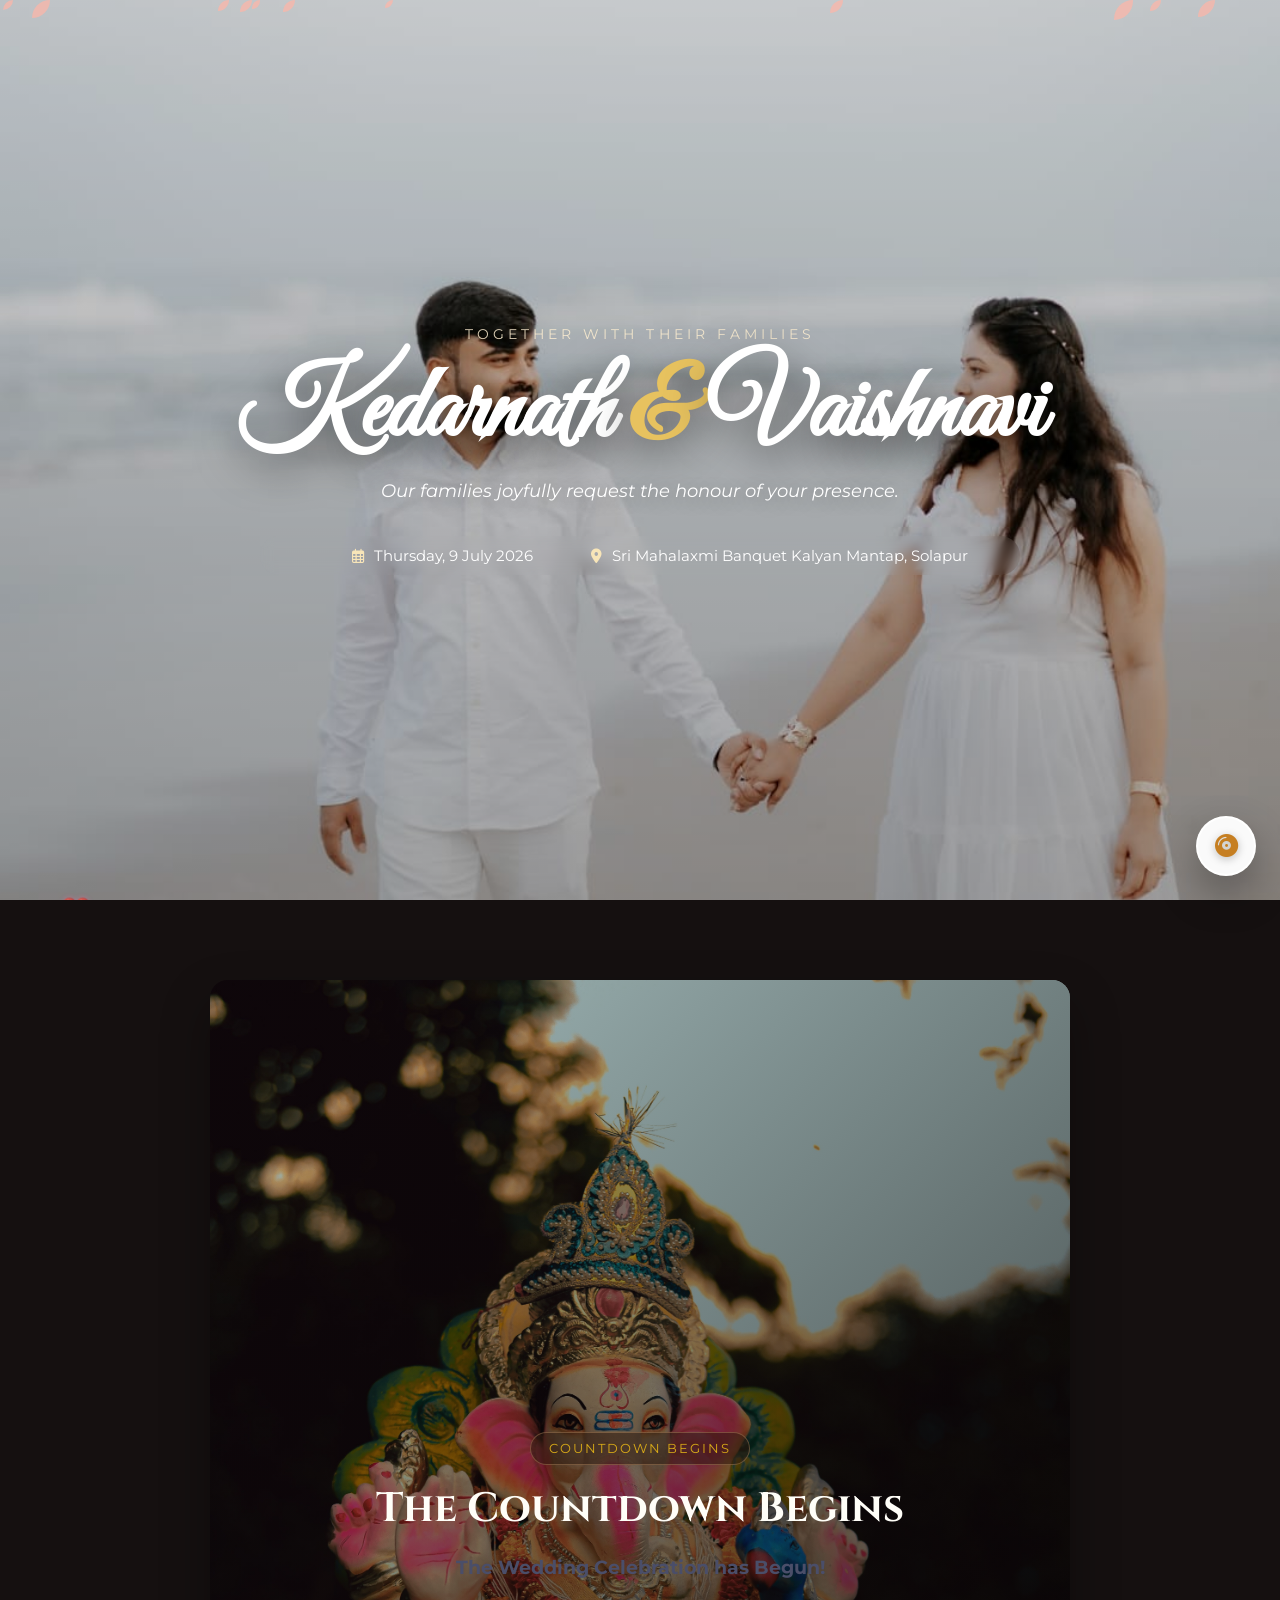
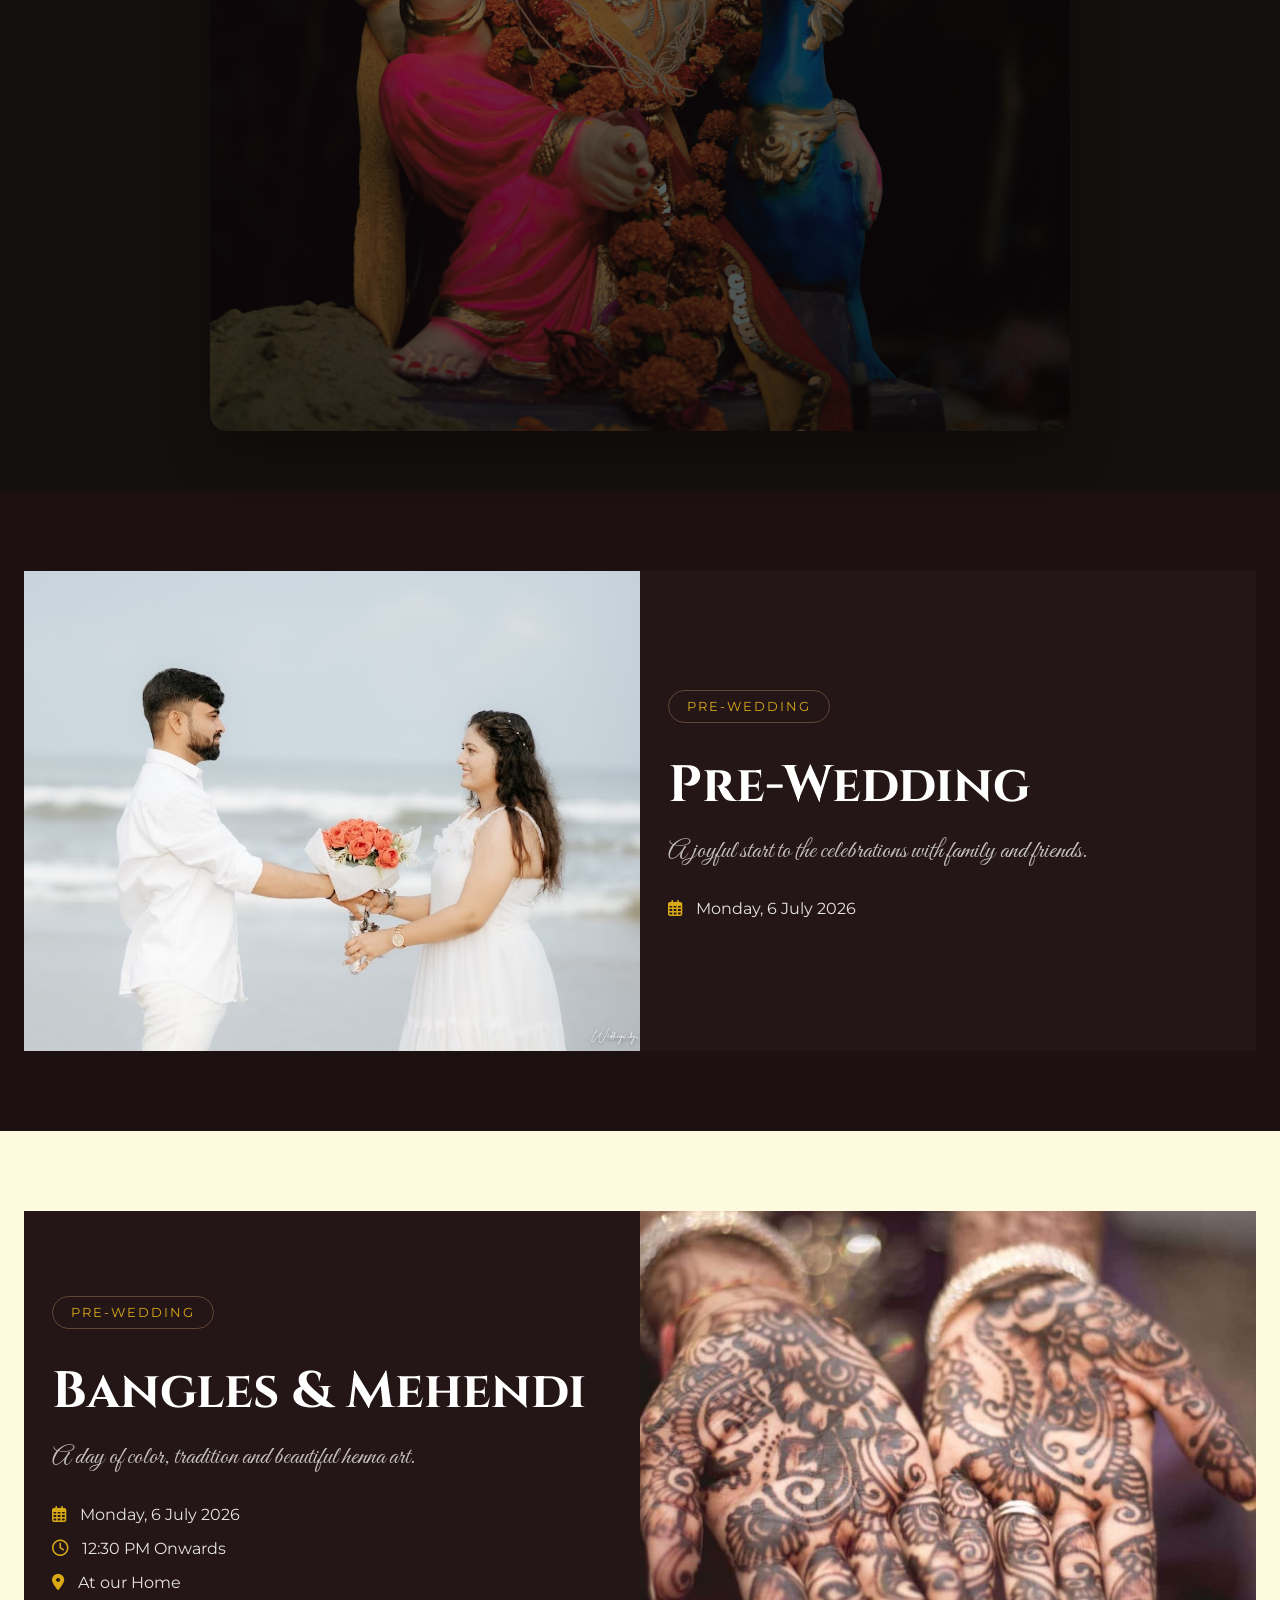
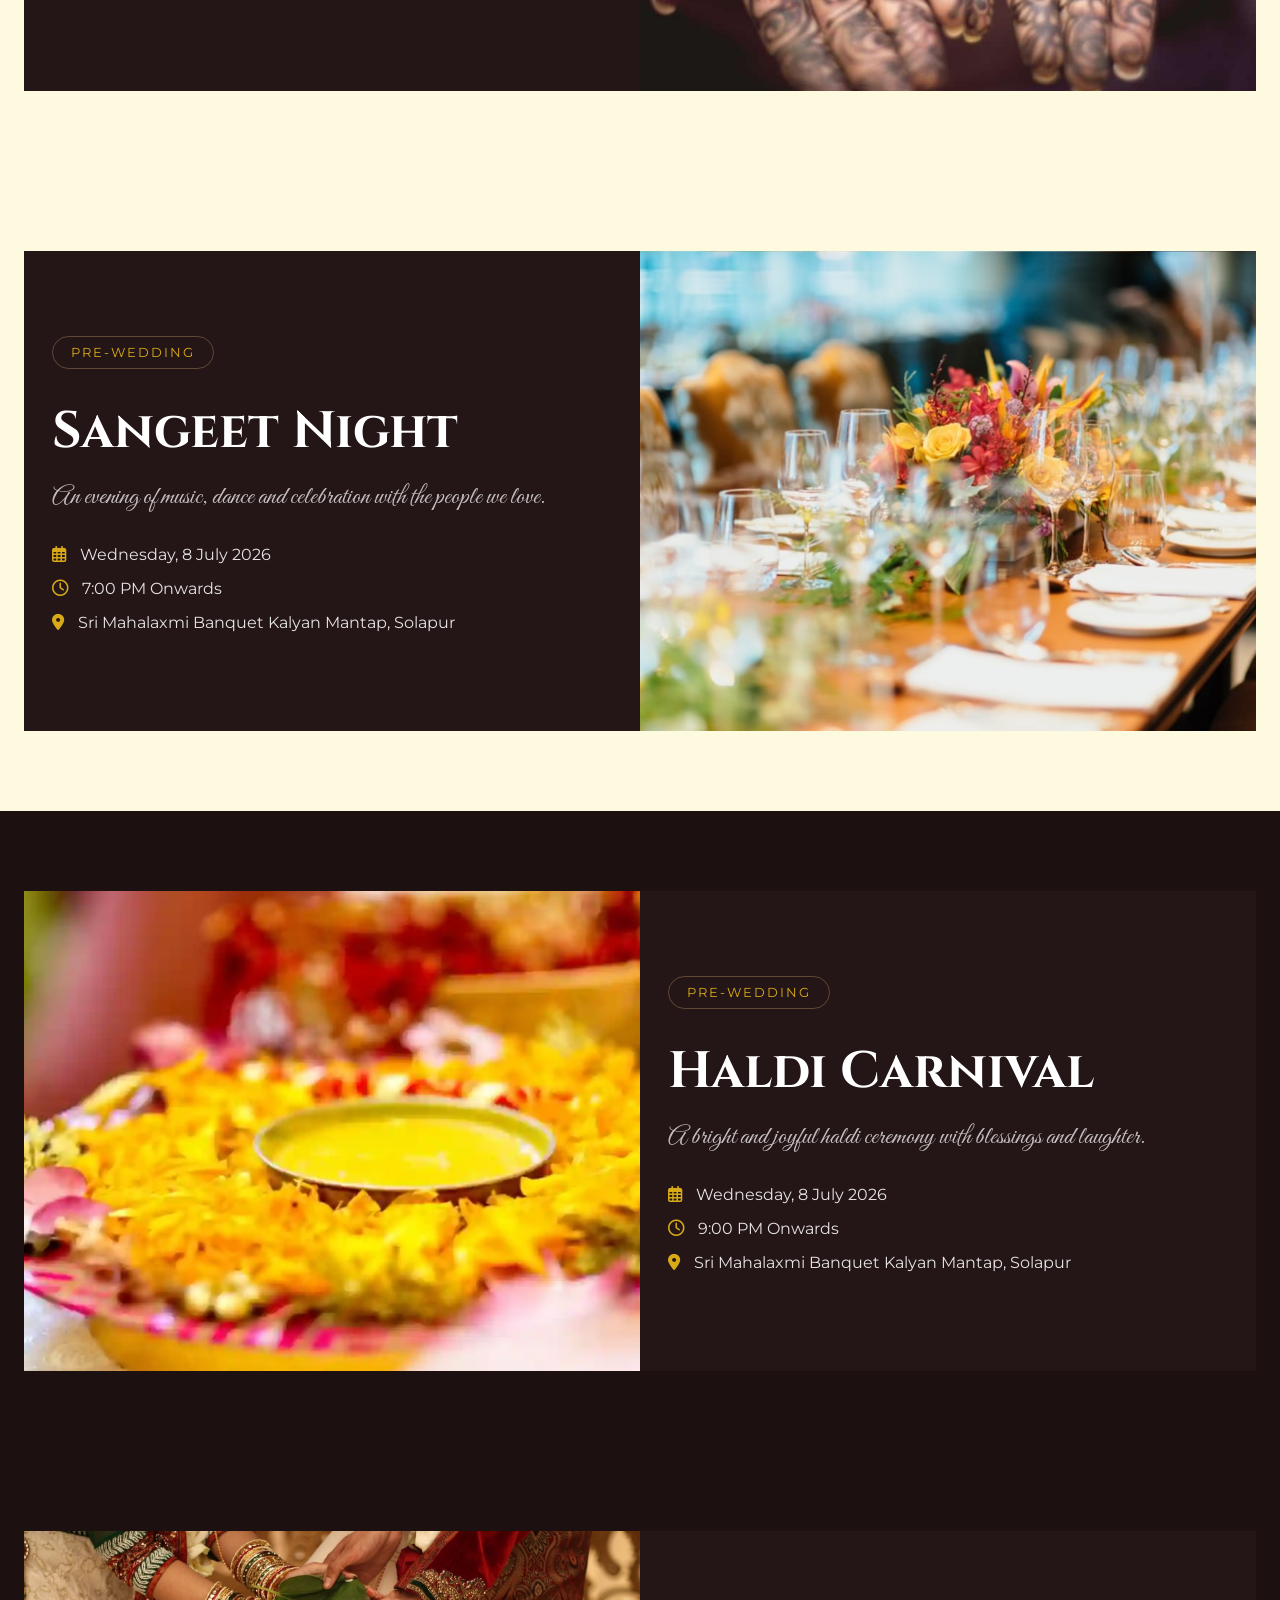
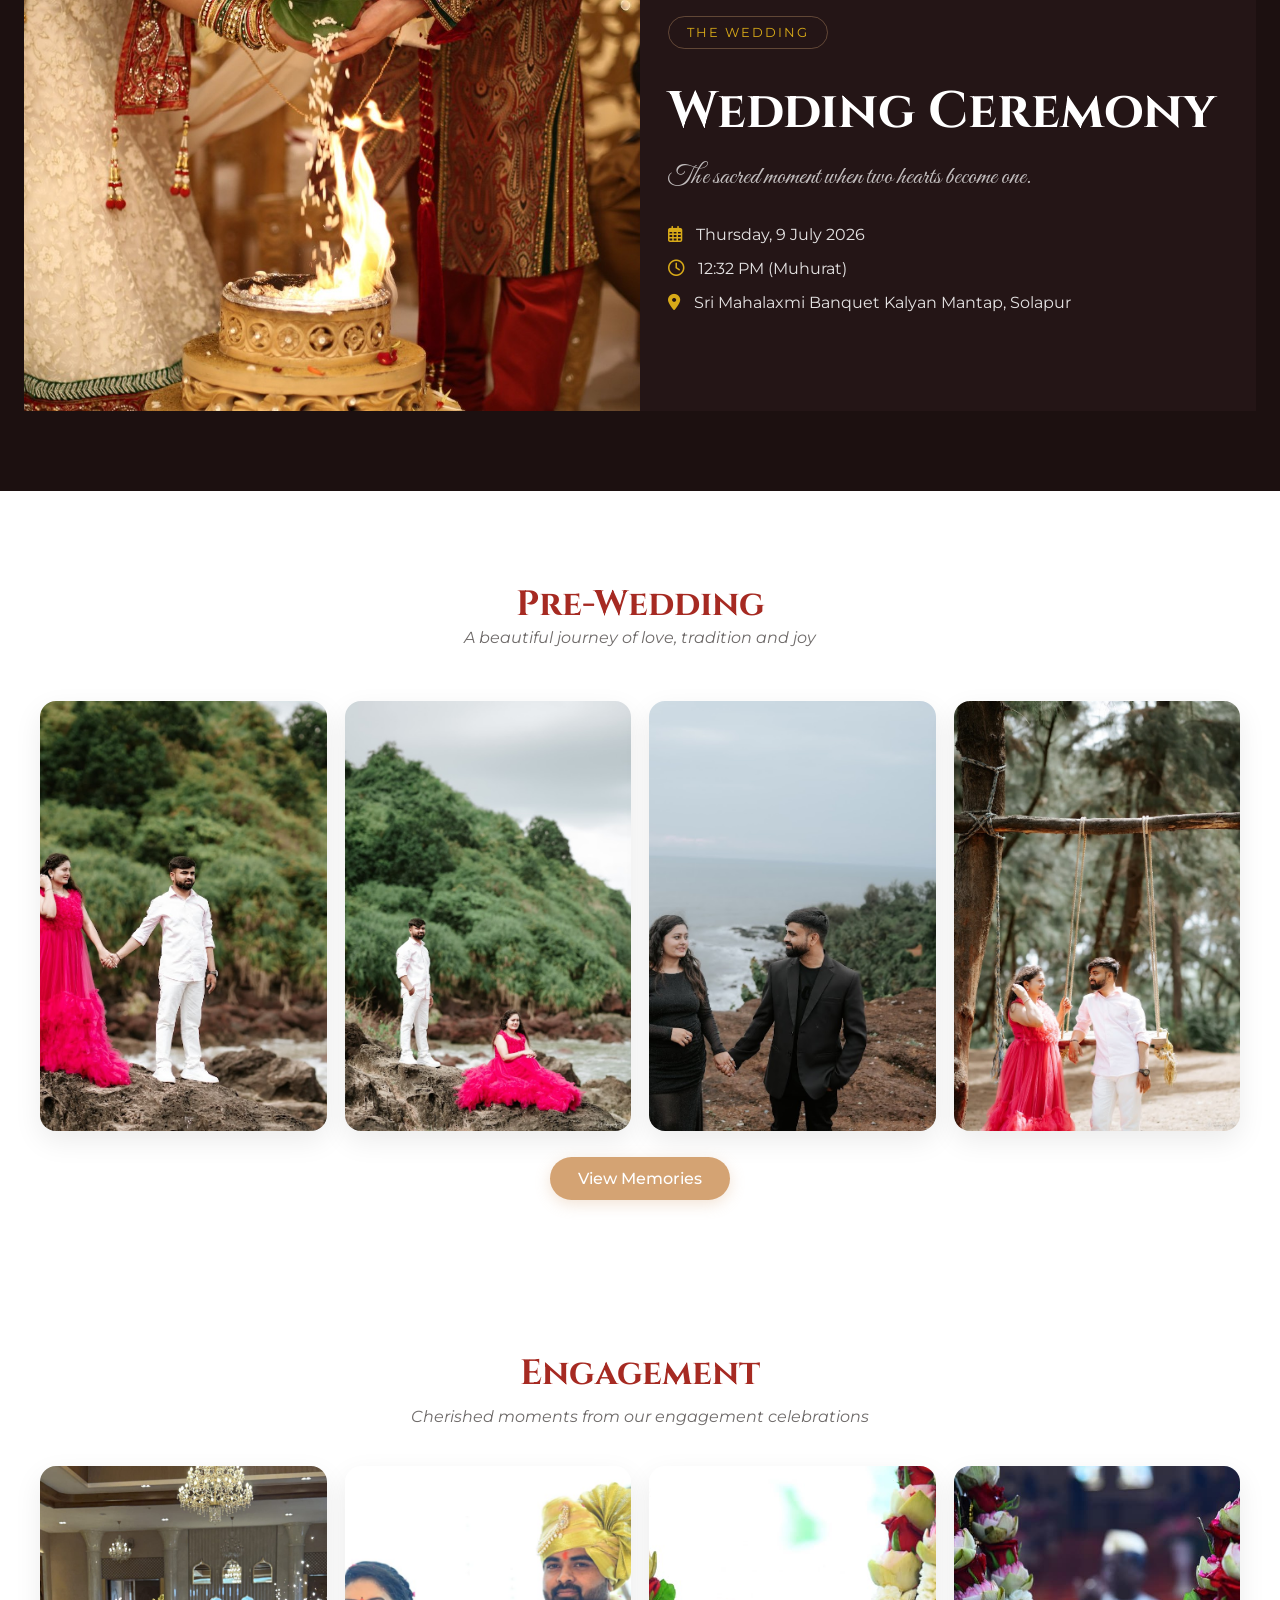
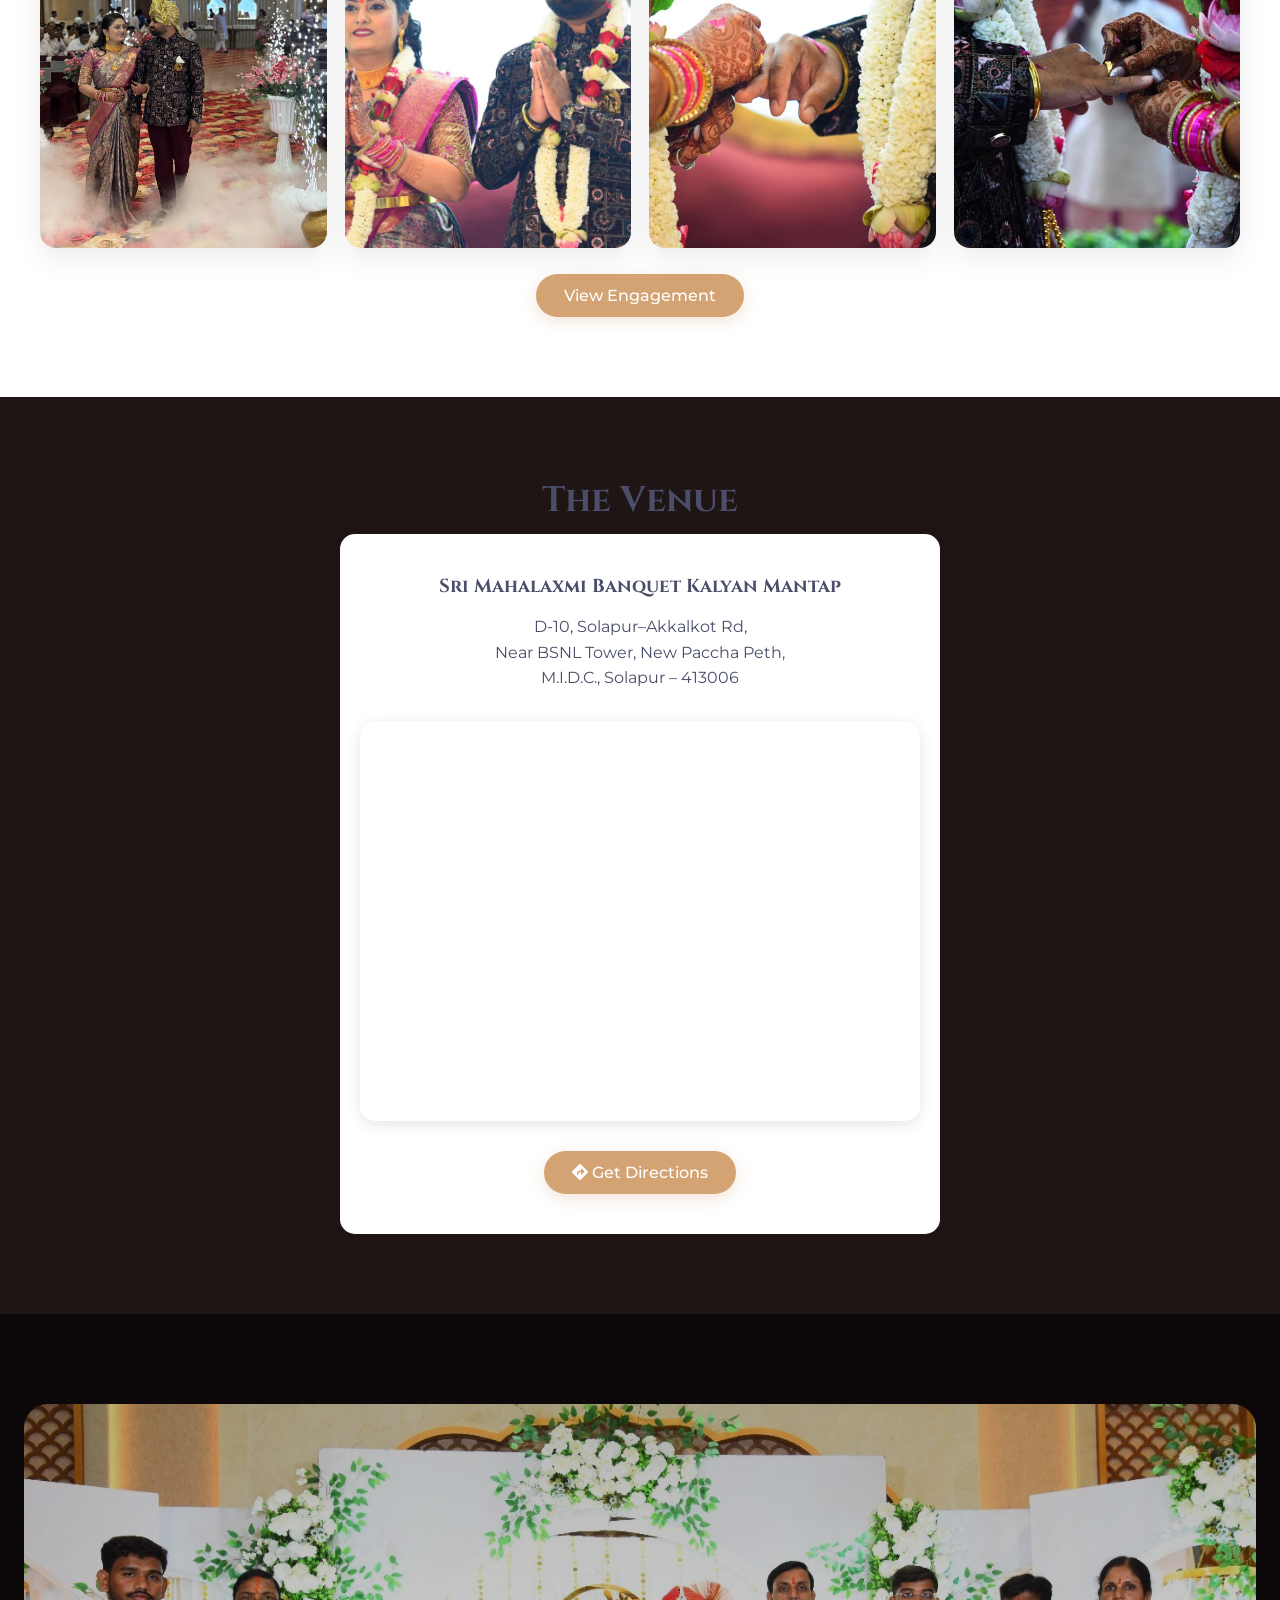
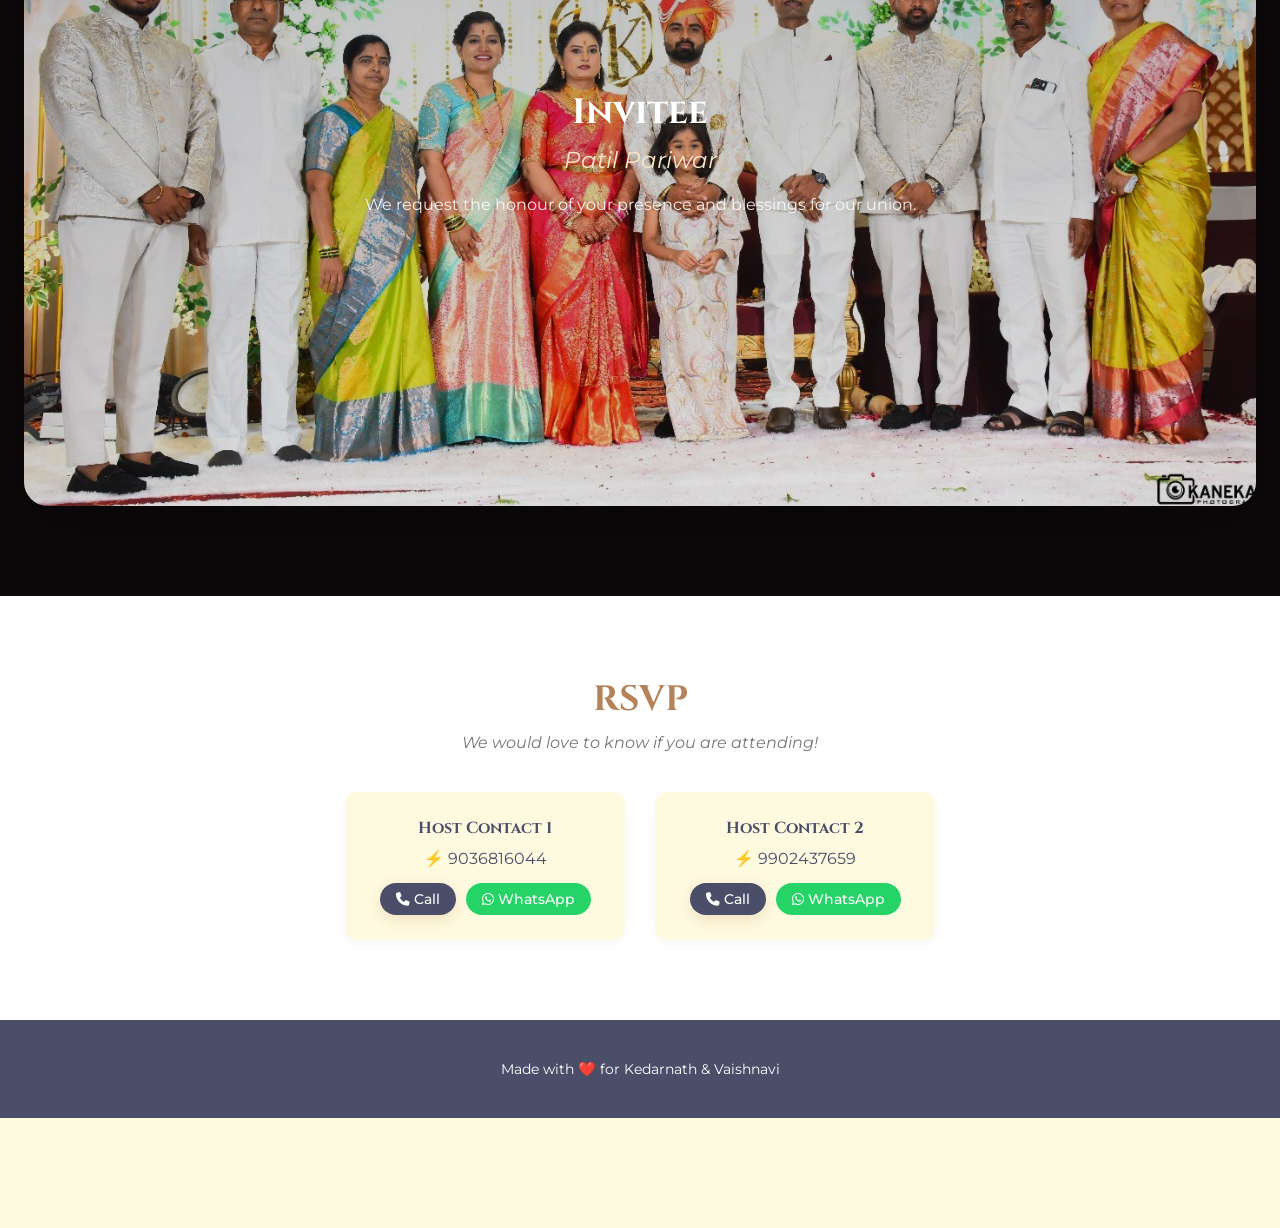
==== commit 1735958c: "Updated website" ====
--- a/index.html
+++ b/index.html
@@ -114,7 +114,7 @@
                     <p class="event-lead">A day of color, tradition and beautiful henna art.</p>
                     <p class="event-meta"><i class="fa-regular fa-calendar-days"></i> Monday, 6 July 2026</p>
                     <p class="event-meta"><i class="fa-regular fa-clock"></i> 12:30 PM Onwards</p>
-                    <p class="event-meta"><i class="fa-solid fa-location-dot"></i> Street Home</p>
+                    <p class="event-meta"><i class="fa-solid fa-location-dot"></i> At our Home</p>
                 </div>
                 <div class="event-media">
                     <img src="mahendi.jpg" alt="Bangles and Mehendi" loading="lazy">
@@ -172,7 +172,7 @@
         </section>
 
         <section class="gallery-section memories-section">
-            <h2 class="section-title">Pre_Wedding</h2>
+            <h2 class="section-title">Pre-Wedding</h2>
             <p class="section-subtitle">A beautiful journey of love, tradition and joy</p>
             <div class="gallery-preview-grid">
                 <div class="gallery-preview-card"><img src="our%20memory1.jpg" alt="Our Memory 1" loading="lazy"></div>
--- a/style.css
+++ b/style.css
@@ -22,6 +22,10 @@
     background-color: var(--bg-light);
     color: var(--text-dark);
     overflow-x: hidden;
+}
+
+#main-content {
+    padding-bottom: 110px;
 }
 
 /* --- 💫 LOADER ANIMATION --- */
@@ -1216,7 +1220,7 @@
 
 .invitee-background {
     position: relative;
-    min-height: 860px;
+    min-height: min(860px, 78vh);
     border-radius: 24px;
     overflow: hidden;
     background: #0d090a url('family section.jpeg') center center/cover no-repeat;
@@ -1234,7 +1238,7 @@
     align-items: center;
     text-align: center;
     padding: 40px 28px;
-    background: linear-gradient(180deg, rgba(8, 6, 6, 0.88), rgba(8, 6, 6, 0.42));
+    background: linear-gradient(180deg, rgba(8, 6, 6, 0.28), rgba(8, 6, 6, 0.12));
 }
 
 .invitee-section .section-title {
@@ -1268,8 +1272,9 @@
     max-width: 1200px;
     margin: 24px auto 0;
     display: grid;
-    grid-template-columns: repeat(4, 1fr);
+    grid-template-columns: repeat(auto-fit, minmax(220px, 1fr));
     gap: 18px;
+    align-items: stretch;
 }
 
 .gallery-preview-card,
@@ -1278,12 +1283,15 @@
     overflow: hidden;
     box-shadow: 0 10px 28px rgba(0,0,0,0.08);
     background: #fff;
+    display: flex;
+    min-height: 100%;
 }
 
 .gallery-preview-card img,
 .celebration-card img {
     width: 100%;
-    height: 260px;
+    min-height: 260px;
+    height: 100%;
     object-fit: cover;
     display: block;
 }
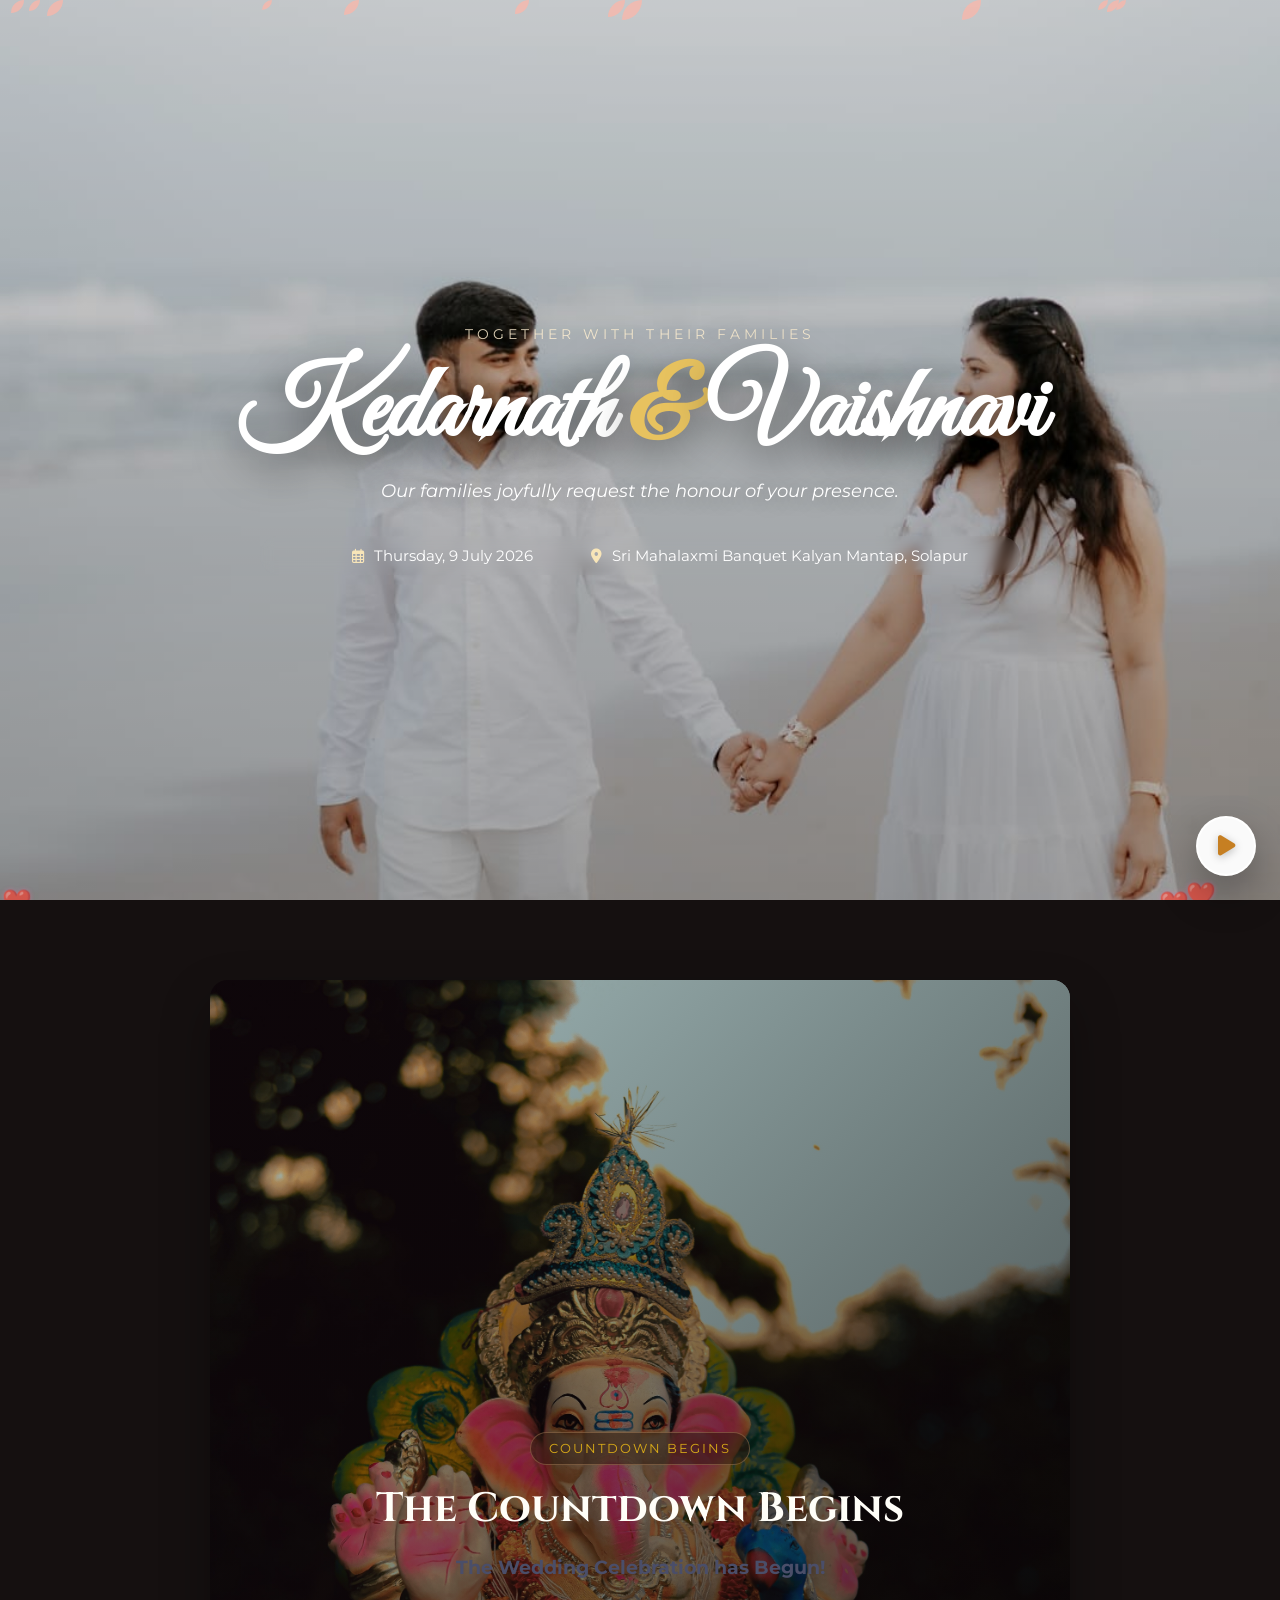
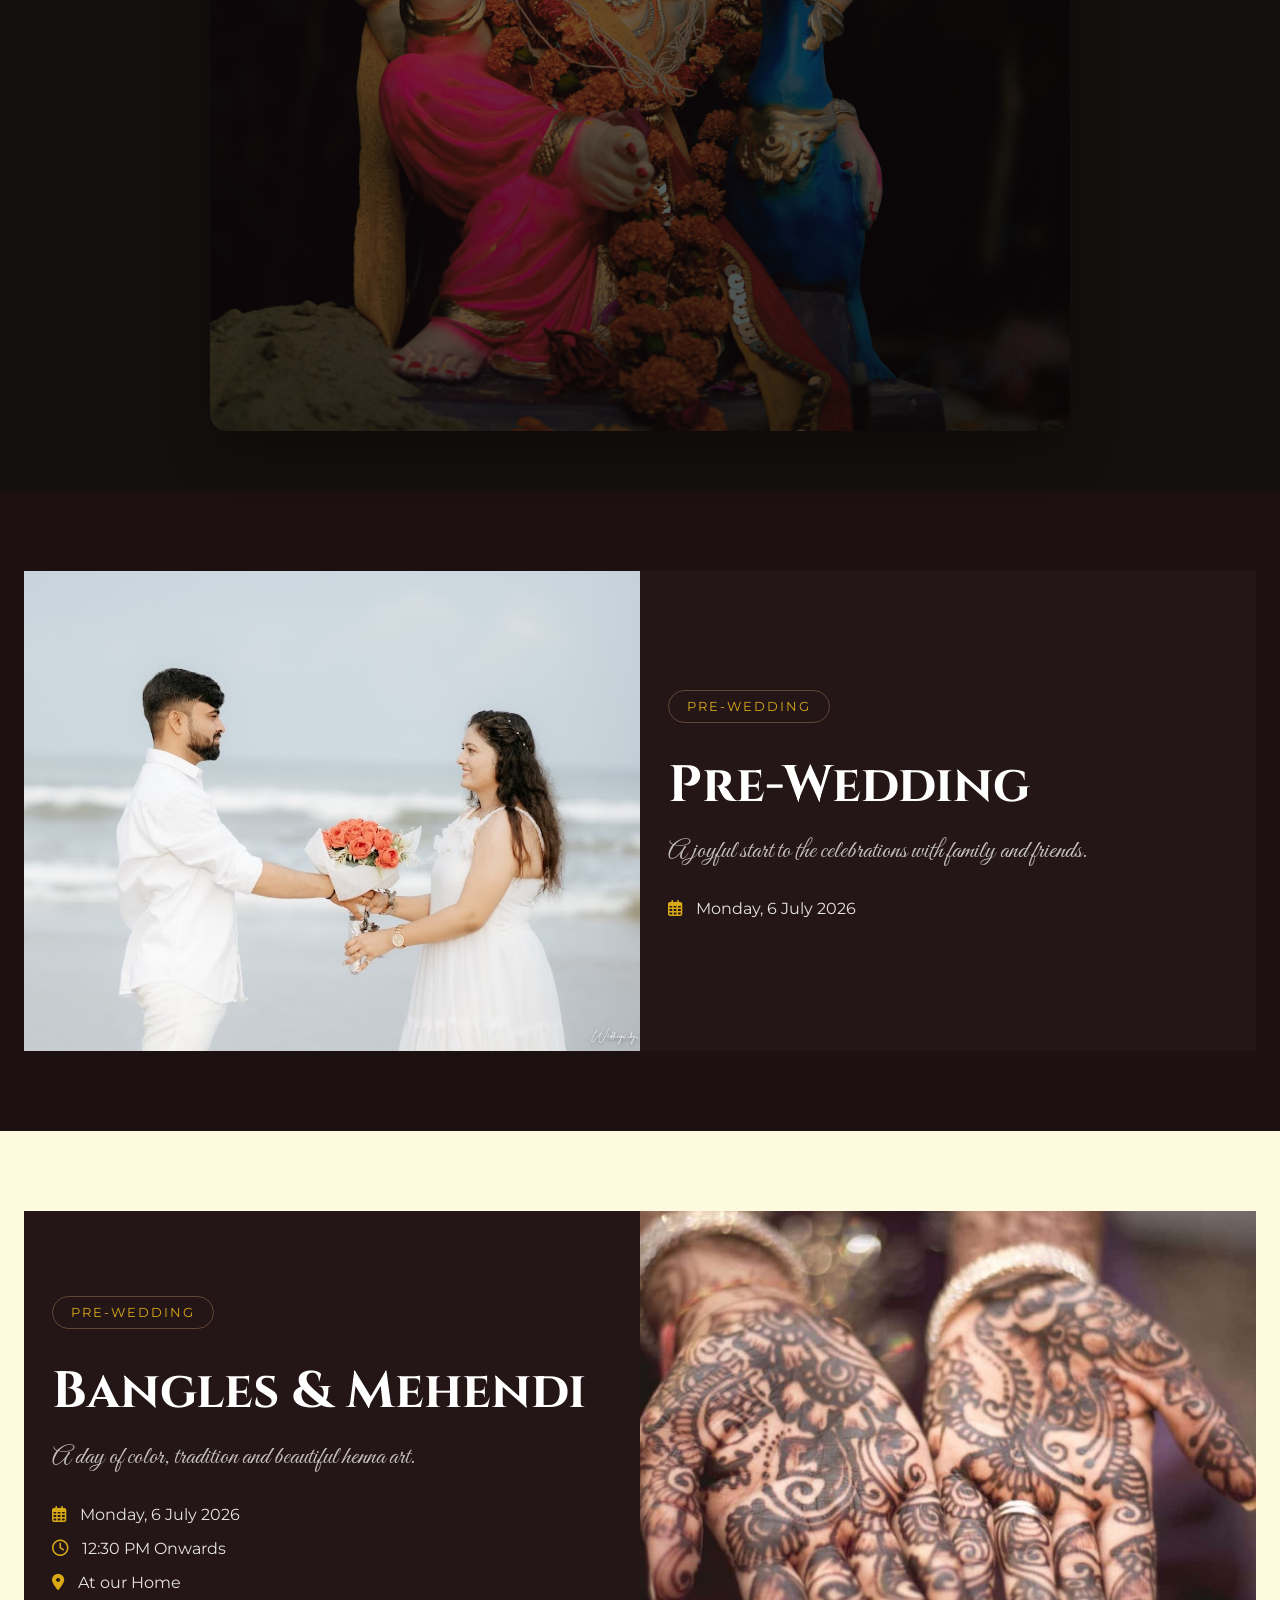
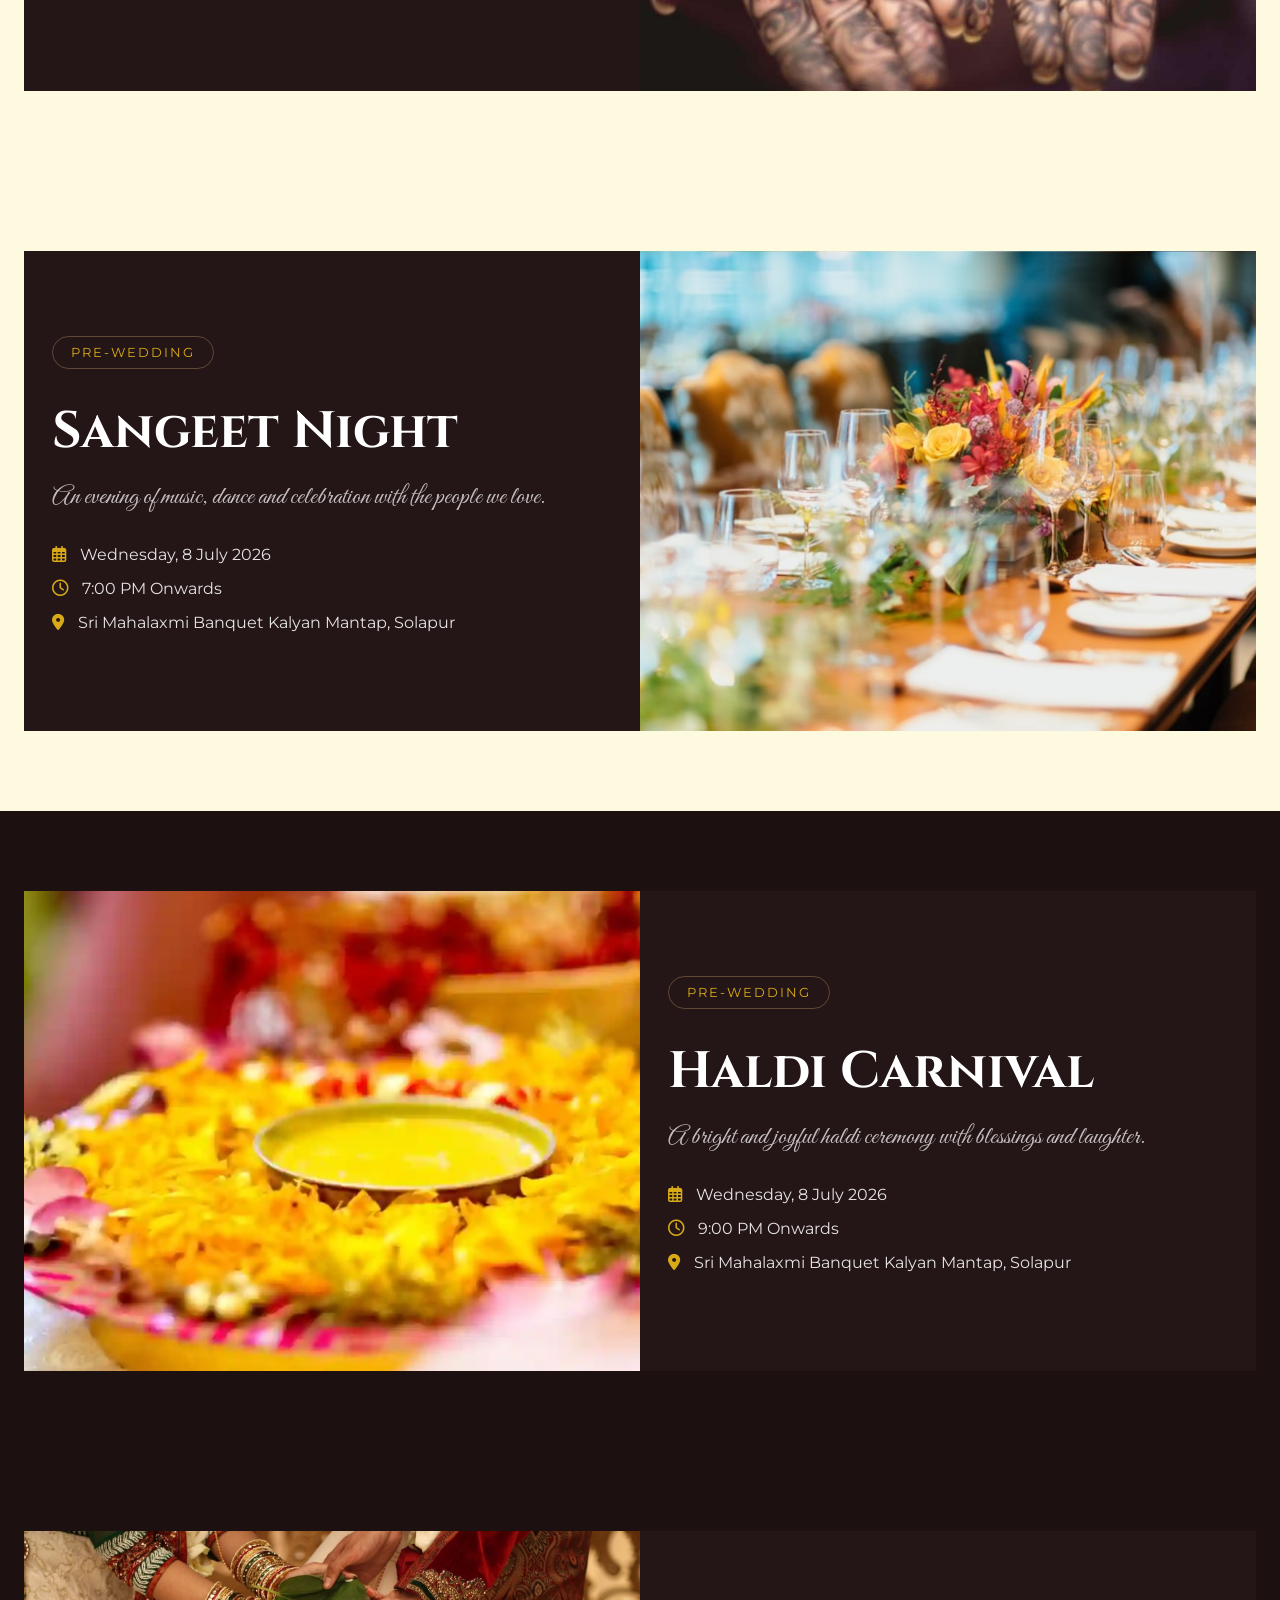
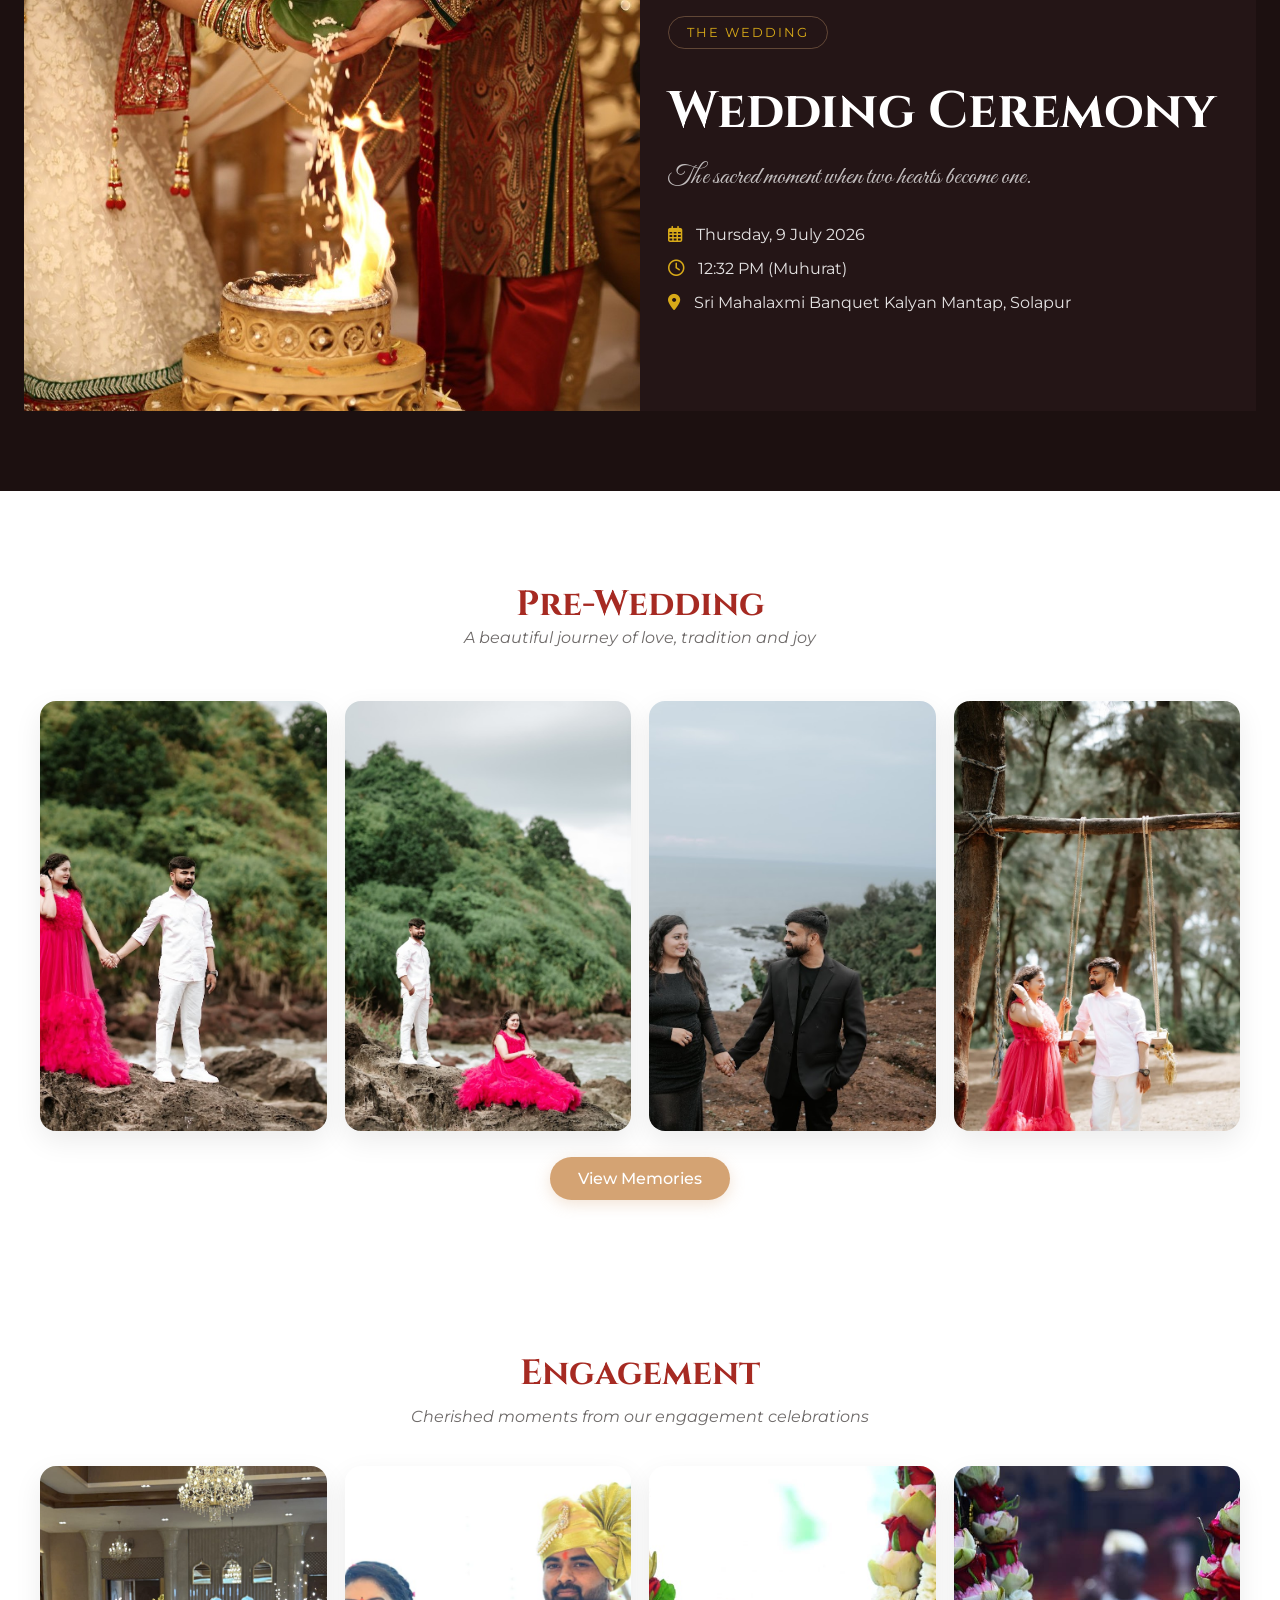
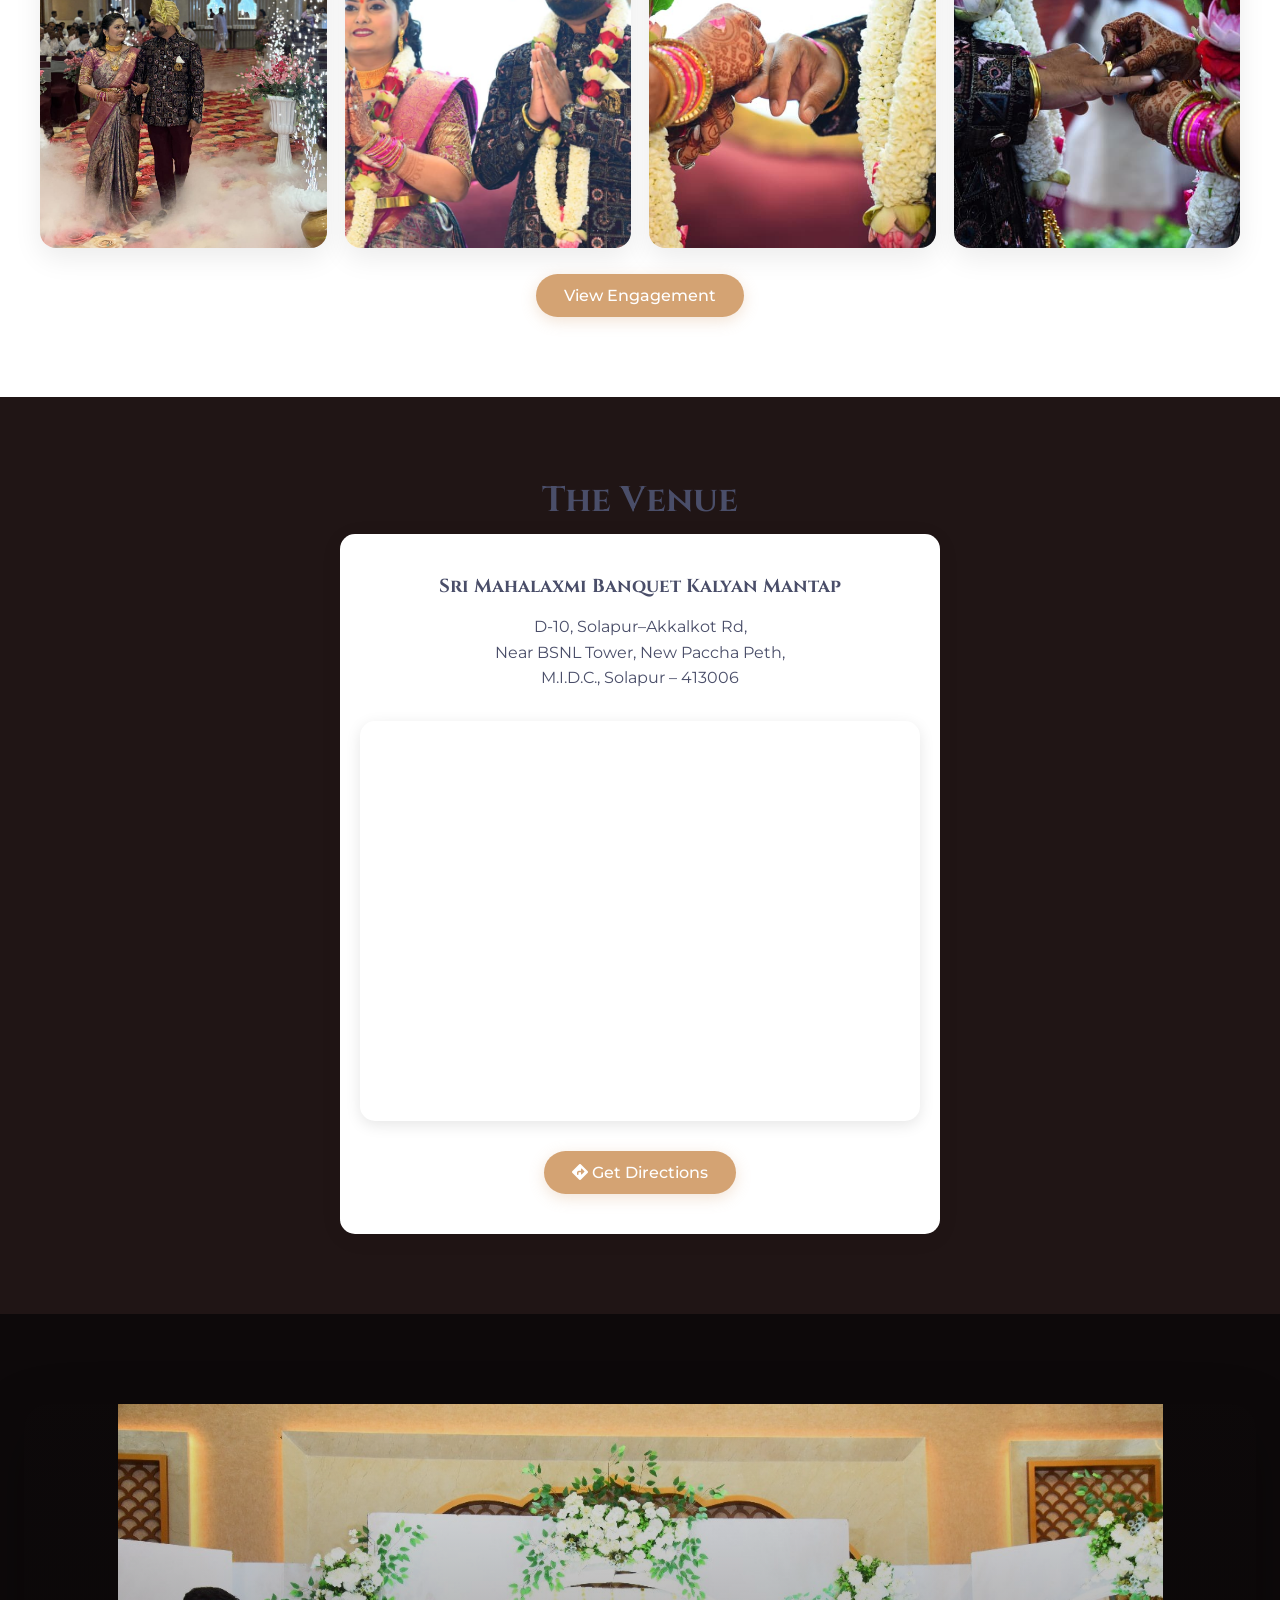
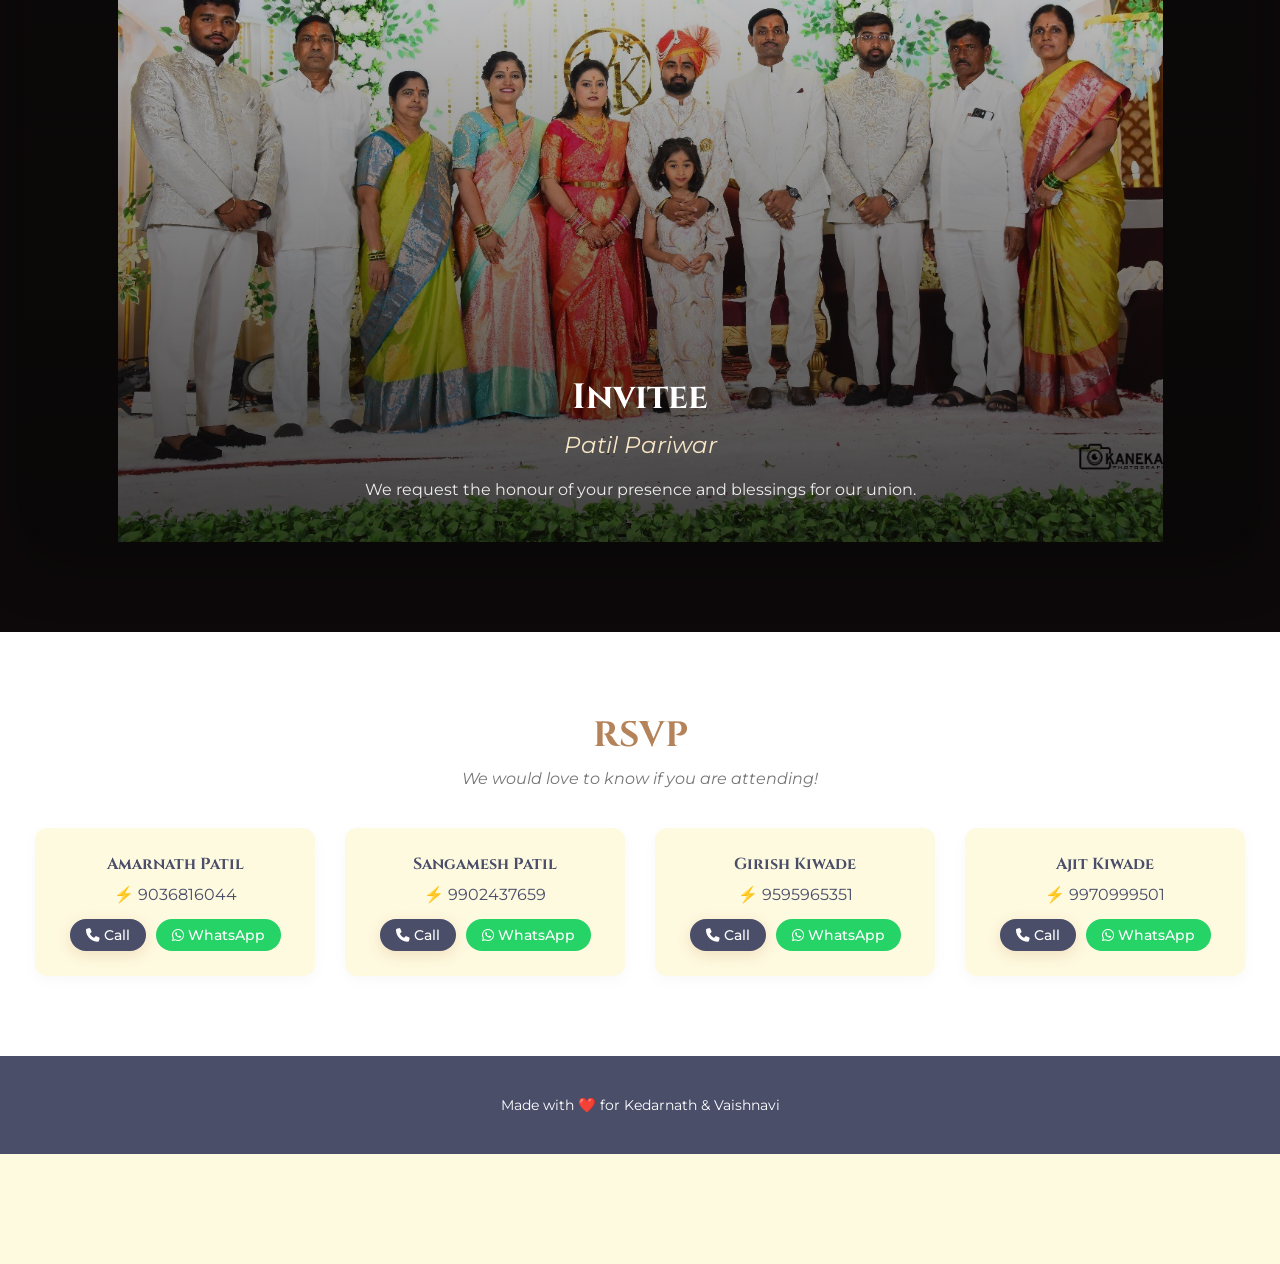
==== commit 9346283e: "Updated wedding invitation website" ====
--- a/index.html
+++ b/index.html
@@ -56,7 +56,7 @@
         <header class="hero-section">
             <div class="hero-carousel-container">
                 <div class="hero-carousel-track">
-                    <div class="hero-carousel-slide active"><img src="photo7.jpg" alt="photo 7" loading="lazy"></div>
+                    <div class="hero-carousel-slide active"><img src="photo7.jpeg" alt="photo 7" loading="lazy"></div>
                     <div class="hero-carousel-slide"><img src="photo1.jpeg" alt="Photo 1" loading="lazy"></div>
                     <div class="hero-carousel-slide"><img src="photo3.jpeg" alt="Photo 3" loading="lazy"></div>
                     <div class="hero-carousel-slide"><img src="photo4.jpeg" alt="Photo 4" loading="lazy"></div>
@@ -237,7 +237,7 @@
             
             <div class="contact-grid">
                 <div class="contact-card">
-                    <h4>Host Contact 1</h4>
+                    <h4>Amarnath Patil</h4>
                     <p>⚡ 9036816044</p>
                     <div class="action-buttons">
                         <a href="tel:9036816044" class="btn inline-btn call-btn"><i class="fa-solid fa-phone"></i> Call</a>
@@ -246,11 +246,29 @@
                 </div>
 
                 <div class="contact-card">
-                    <h4>Host Contact 2</h4>
+                    <h4>Sangamesh Patil</h4>
                     <p>⚡ 9902437659</p>
                     <div class="action-buttons">
                         <a href="tel:9902437659" class="btn inline-btn call-btn"><i class="fa-solid fa-phone"></i> Call</a>
                         <a href="https://wa.me/919902437659?text=Hi,%20I%20will%20be%20attending%20Kedarnath%20and%20Vaishnavi's%20wedding!" target="_blank" class="btn inline-btn wa-btn"><i class="fa-brands fa-whatsapp"></i> WhatsApp</a>
+                    </div>
+                </div>
+
+                <div class="contact-card">
+                    <h4>Girish Kiwade</h4>
+                    <p>⚡ 9595965351</p>
+                    <div class="action-buttons">
+                        <a href="tel:9595965351" class="btn inline-btn call-btn"><i class="fa-solid fa-phone"></i> Call</a>
+                        <a href="https://wa.me/919595965351?text=Hi,%20I%20will%20be%20attending%20Kedarnath%20and%20Vaishnavi's%20wedding!" target="_blank" class="btn inline-btn wa-btn"><i class="fa-brands fa-whatsapp"></i> WhatsApp</a>
+                    </div>
+                </div>
+
+                <div class="contact-card">
+                    <h4>Ajit Kiwade</h4>
+                    <p>⚡ 9970999501</p>
+                    <div class="action-buttons">
+                        <a href="tel:9970999501" class="btn inline-btn call-btn"><i class="fa-solid fa-phone"></i> Call</a>
+                        <a href="https://wa.me/919970999501?text=Hi,%20I%20will%20be%20attending%20Kedarnath%20and%20Vaishnavi's%20wedding!" target="_blank" class="btn inline-btn wa-btn"><i class="fa-brands fa-whatsapp"></i> WhatsApp</a>
                     </div>
                 </div>
             </div>
--- a/style.css
+++ b/style.css
@@ -1220,12 +1220,11 @@
 
 .invitee-background {
     position: relative;
-    min-height: min(860px, 78vh);
+    min-height: min(920px, 82vh);
     border-radius: 24px;
     overflow: hidden;
-    background: #0d090a url('family section.jpeg') center center/cover no-repeat;
-    background-position: center center;
-    background-size: cover;
+    background: #0d090a url('family section.jpeg') center top/contain no-repeat;
+    background-color: #0d090a;
     box-shadow: 0 20px 60px rgba(0,0,0,0.28);
 }
 
@@ -1234,11 +1233,32 @@
     inset: 0;
     display: flex;
     flex-direction: column;
-    justify-content: center;
+    justify-content: flex-end;
     align-items: center;
     text-align: center;
-    padding: 40px 28px;
-    background: linear-gradient(180deg, rgba(8, 6, 6, 0.28), rgba(8, 6, 6, 0.12));
+    padding: 32px 24px 36px;
+    background: linear-gradient(180deg, rgba(8, 6, 6, 0.08), rgba(8, 6, 6, 0.78));
+}
+
+.invitee-section .section-title,
+.invitee-section .section-subtitle,
+.invitee-note {
+    position: relative;
+    z-index: 1;
+}
+
+.invitee-section .section-title {
+    margin-top: 10px;
+}
+
+.invitee-section .section-subtitle {
+    margin-bottom: 18px;
+}
+
+.invitee-note {
+    max-width: 760px;
+    margin-top: 8px;
+    padding: 0 10px;
 }
 
 .invitee-section .section-title {
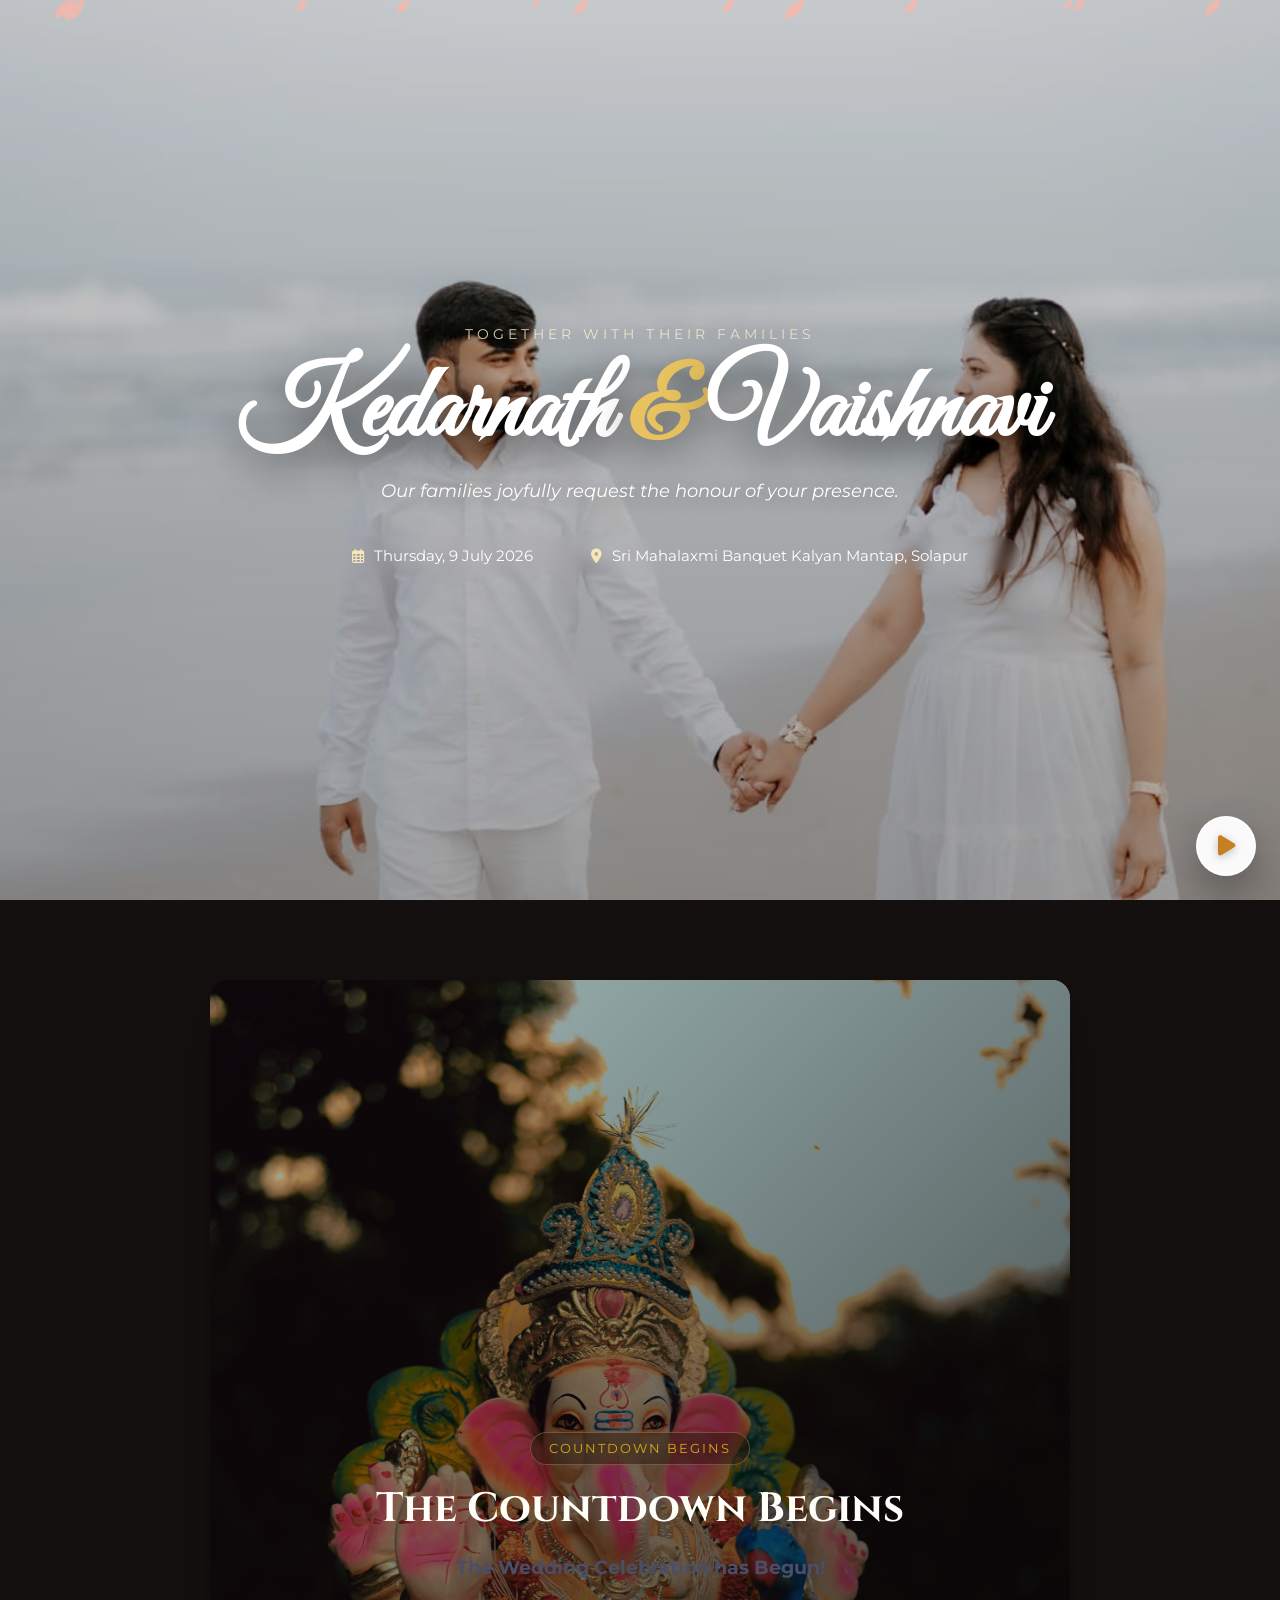
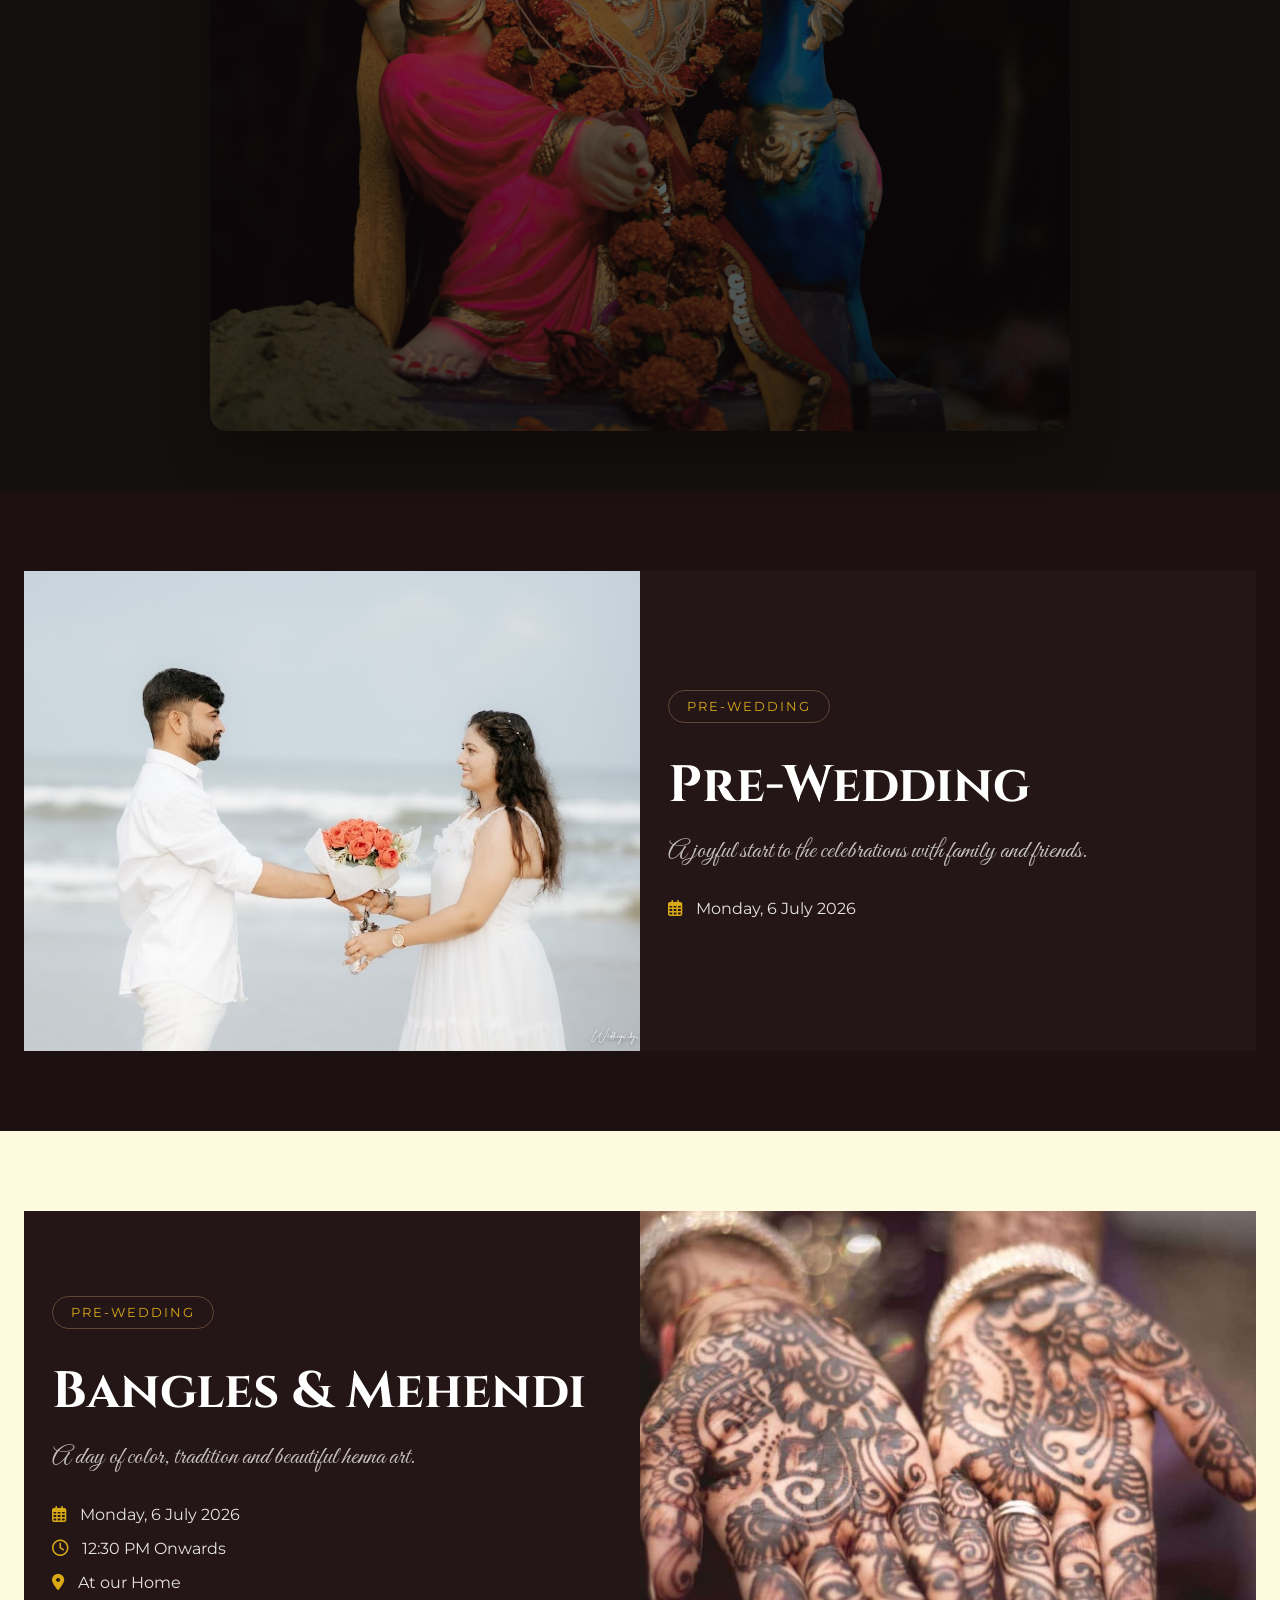
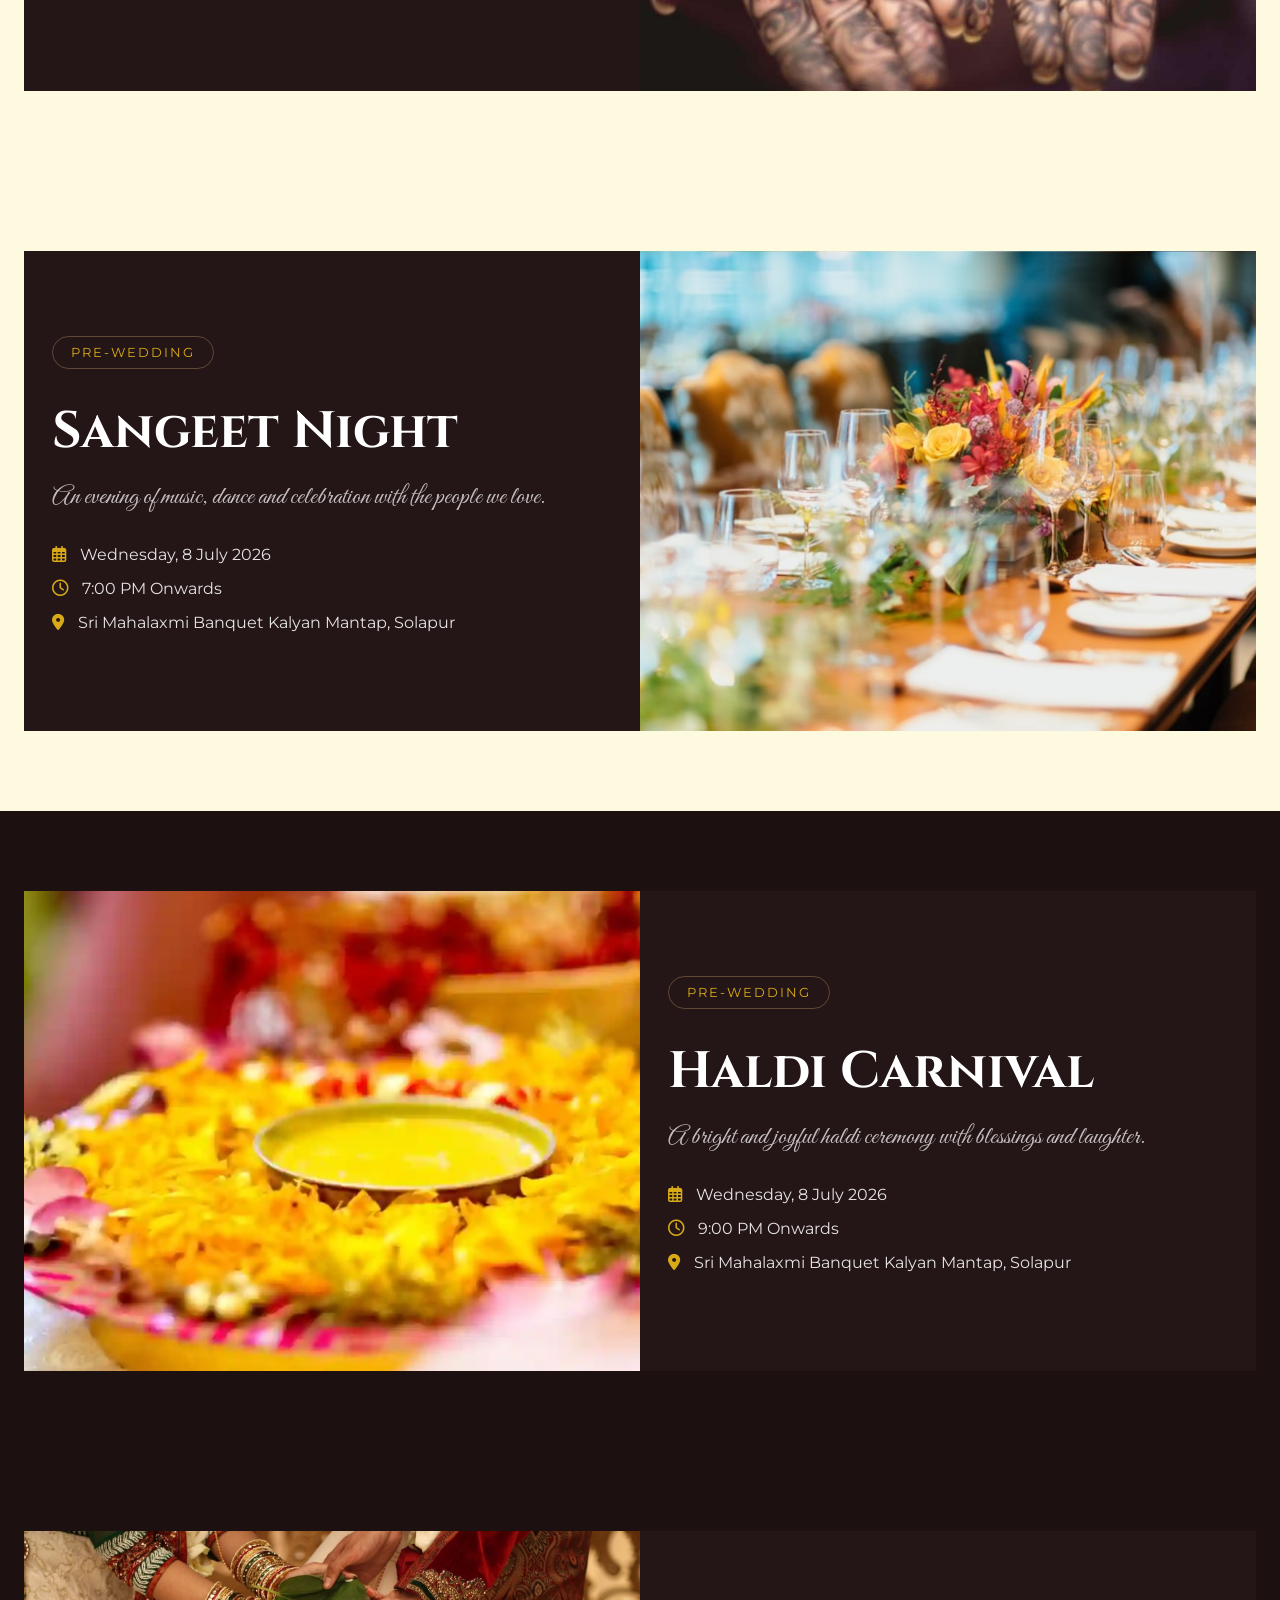
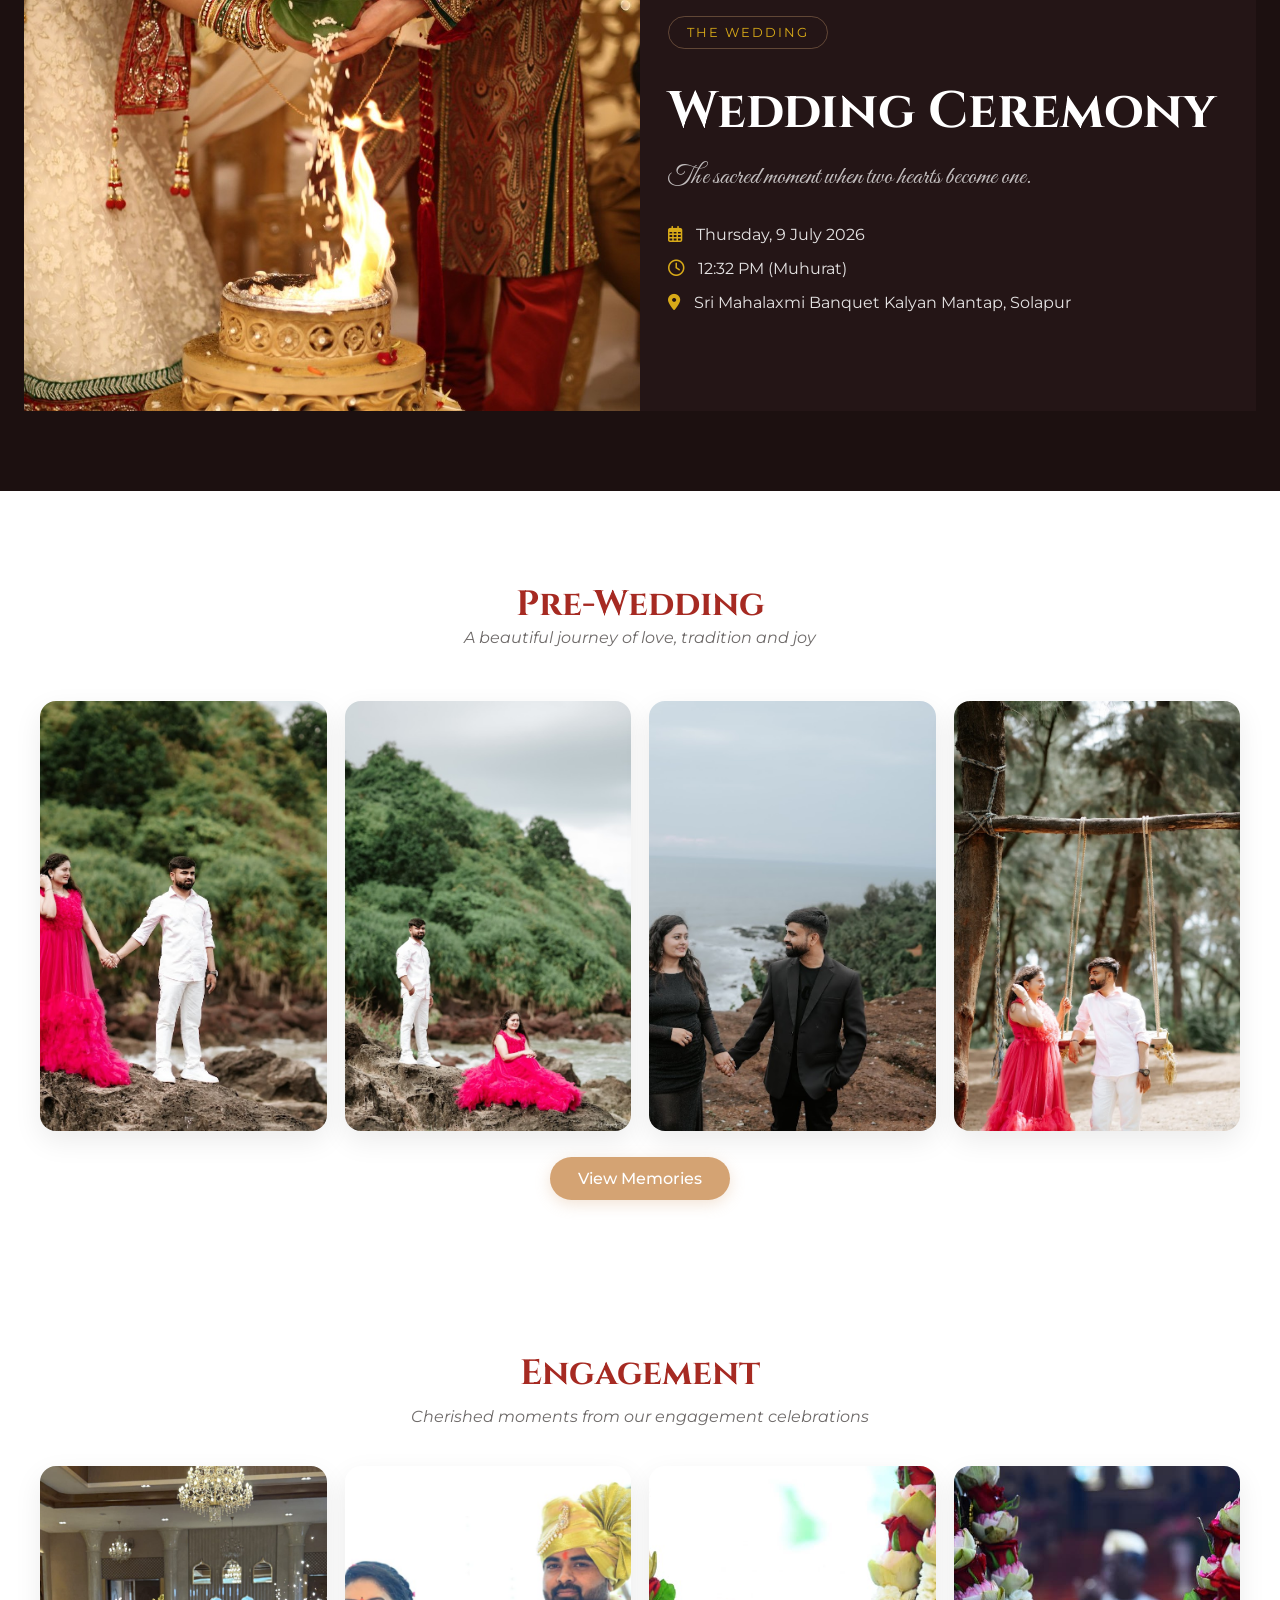
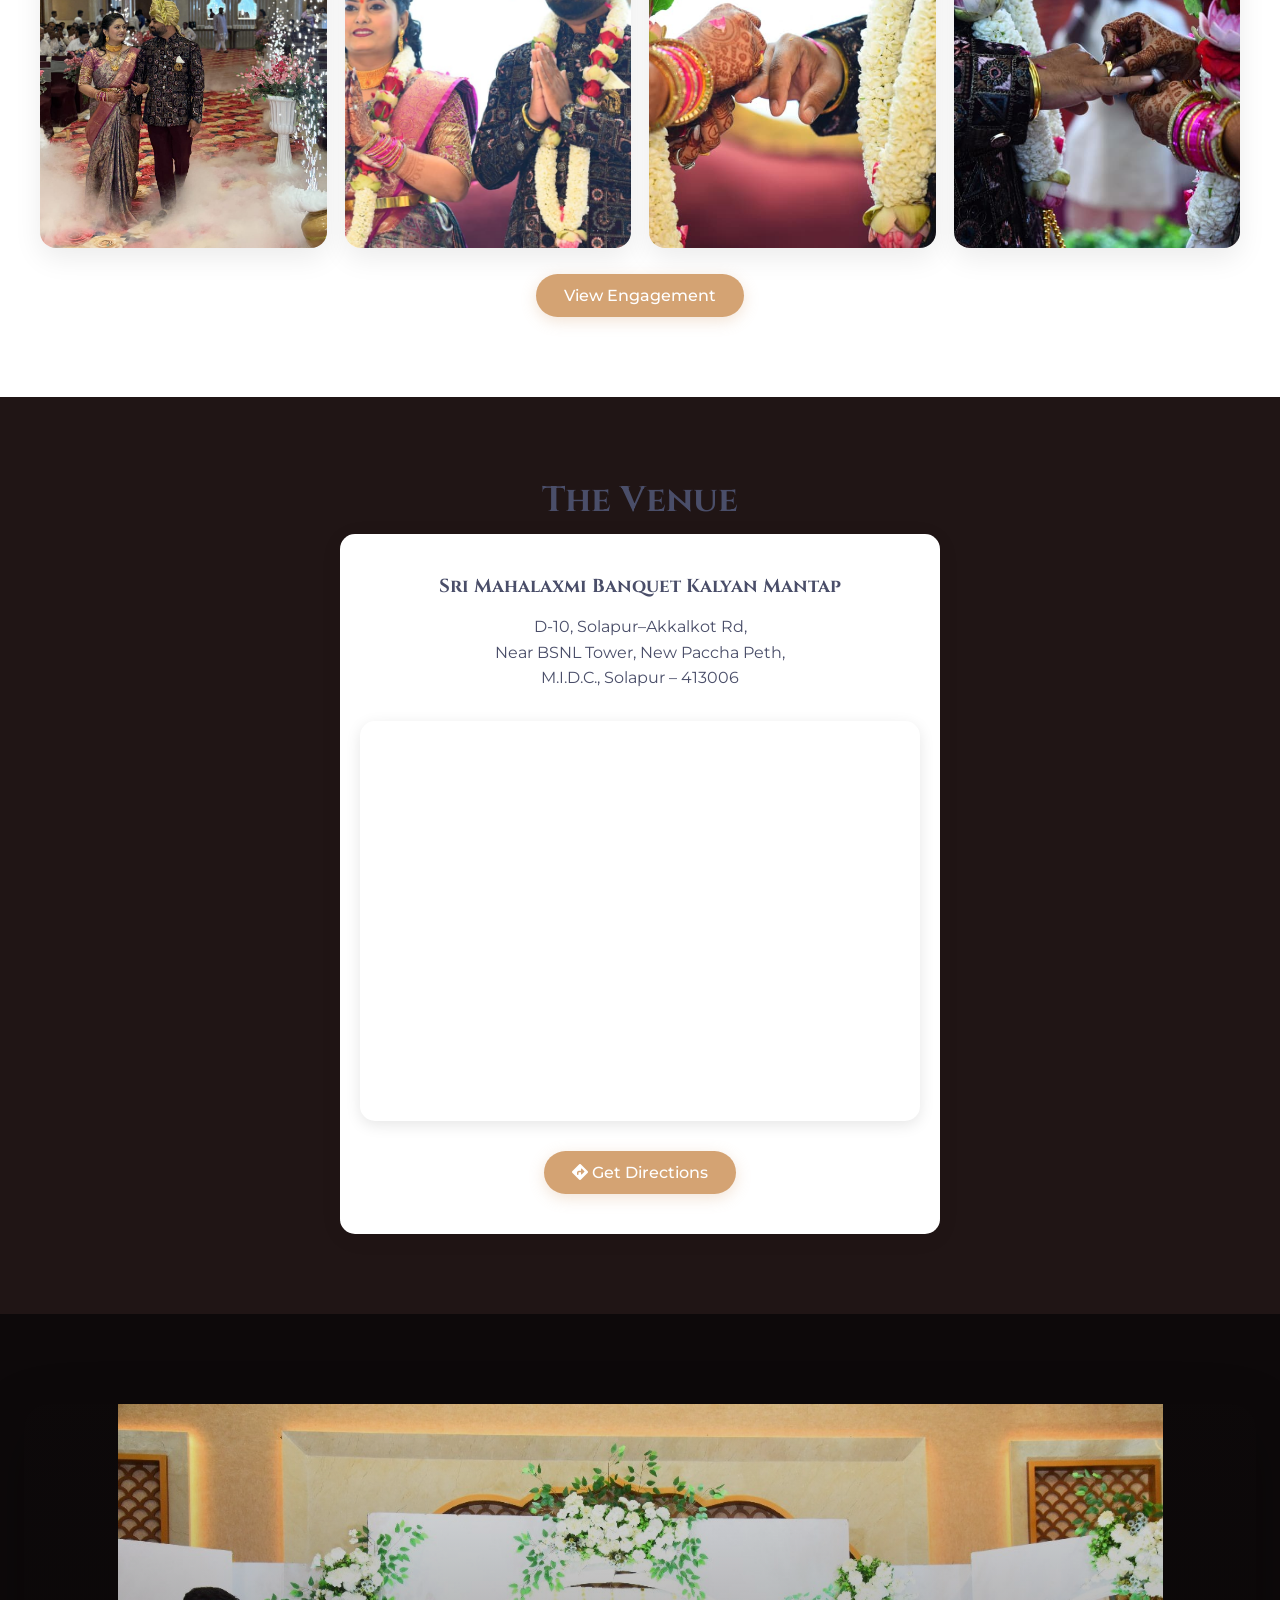
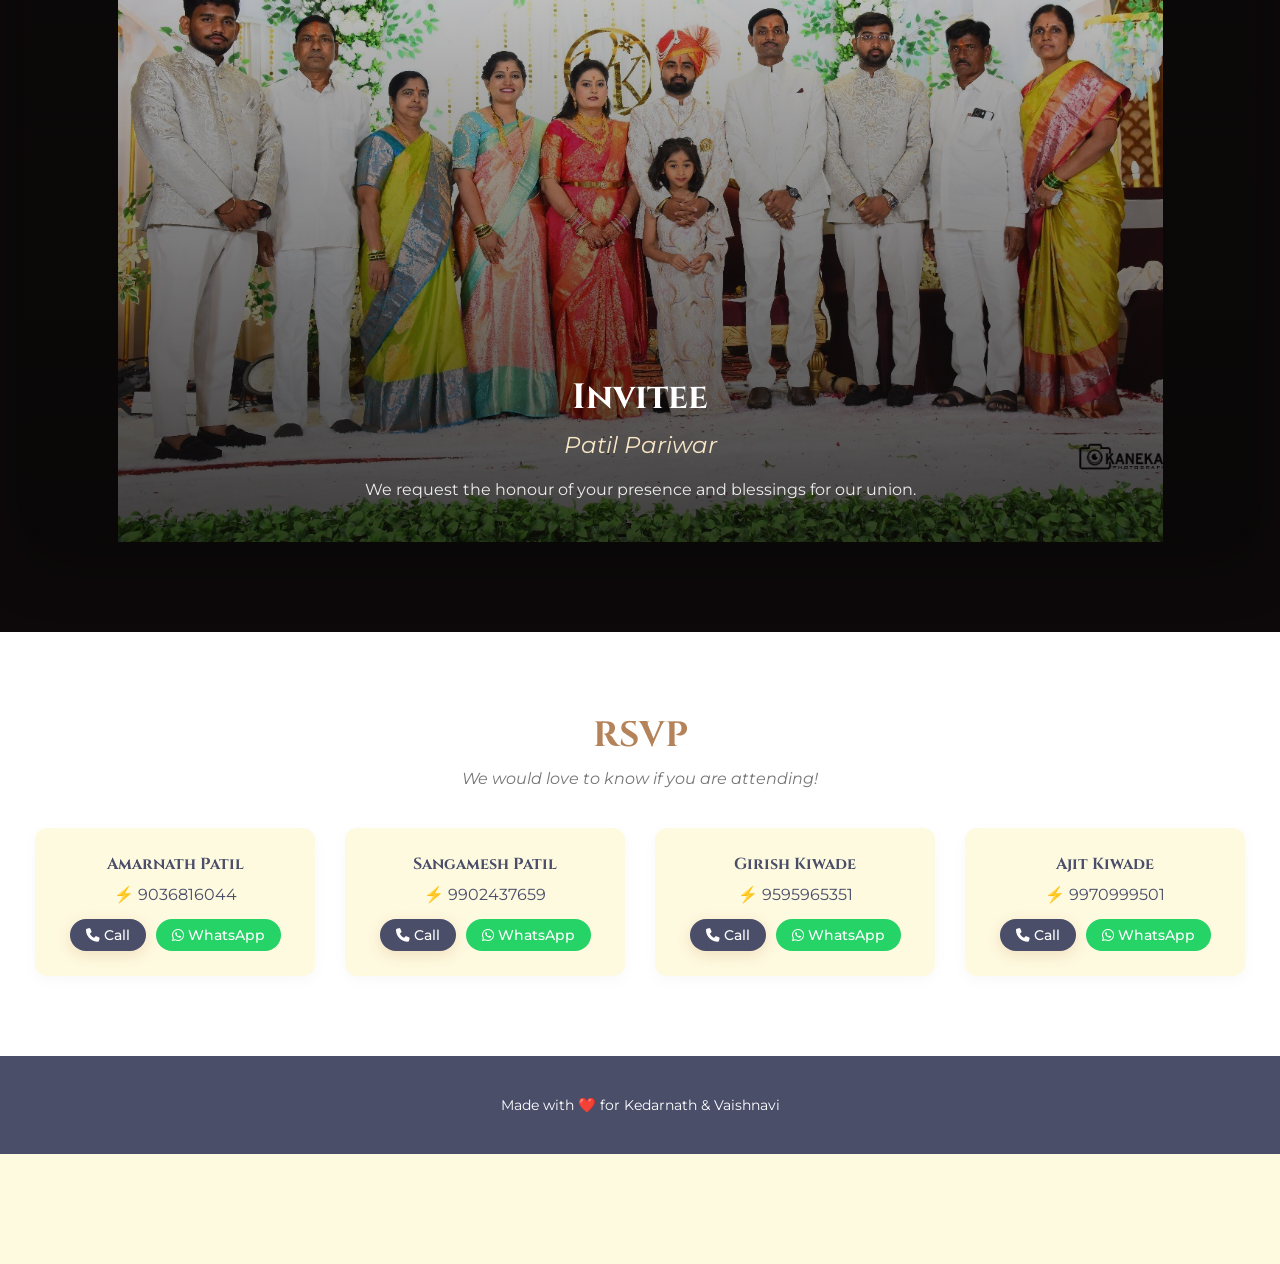
==== commit 7396a999: "Updated wedding invitation website" ====
--- a/index.html
+++ b/index.html
@@ -16,7 +16,7 @@
     <meta name="theme-color" content="#d4a373">
     <link rel="manifest" href="manifest.json">
     <link rel="icon" href="data:image/svg+xml,<svg xmlns='http://www.w3.org/2000/svg' viewBox='0 0 100 100'><text y='75' font-size='75'>💍</text></svg>">
-    <link rel="stylesheet" href="style.css?v=5">
+    <link rel="stylesheet" href="style.css?v=6">
     <link rel="preconnect" href="https://fonts.googleapis.com">
     <link rel="preconnect" href="https://fonts.gstatic.com" crossorigin>
     <link href="https://fonts.googleapis.com/css2?family=Cinzel:wght@400;600;700&family=Great+Vibes&family=Montserrat:wght@300;400;500&display=swap" rel="stylesheet">
@@ -319,6 +319,6 @@
         }
     </script>
 
-    <script src="script.js"></script>
+    <script src="script.js?v=6"></script>
 </body>
 </html>
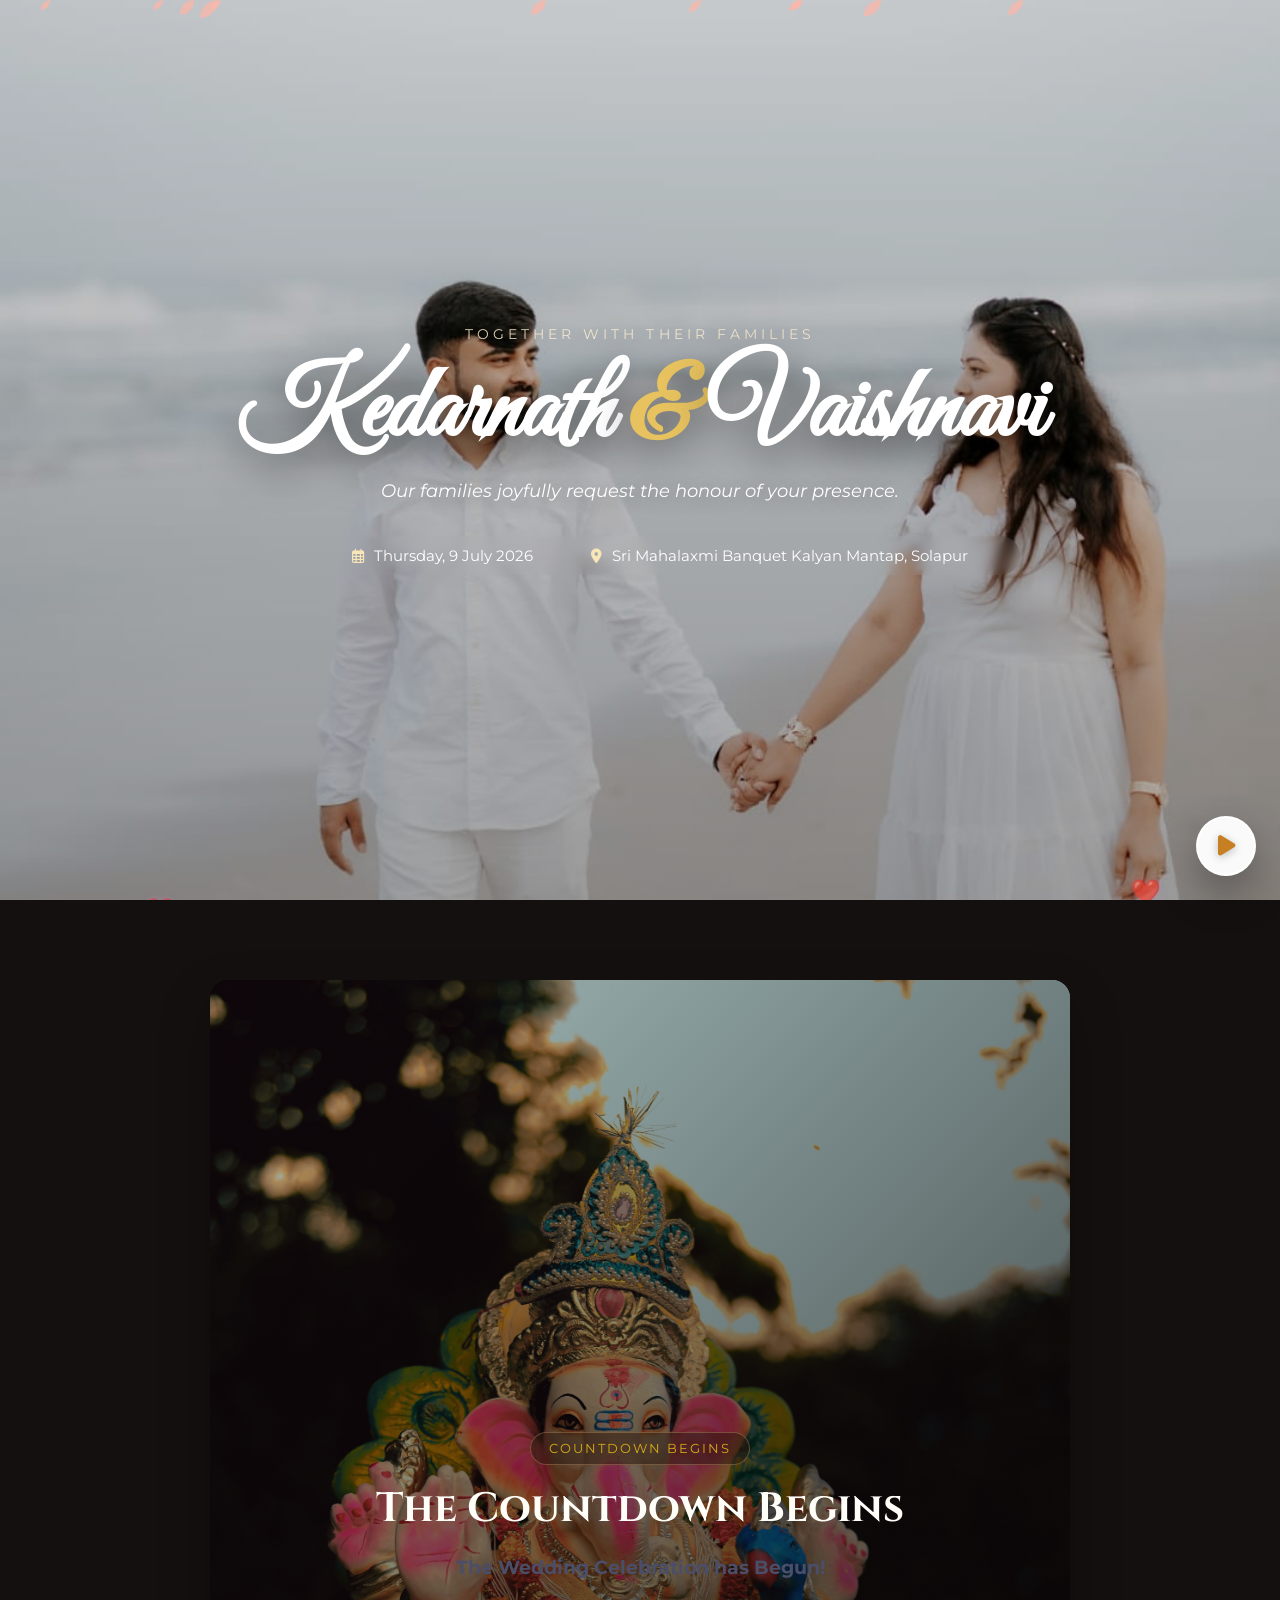
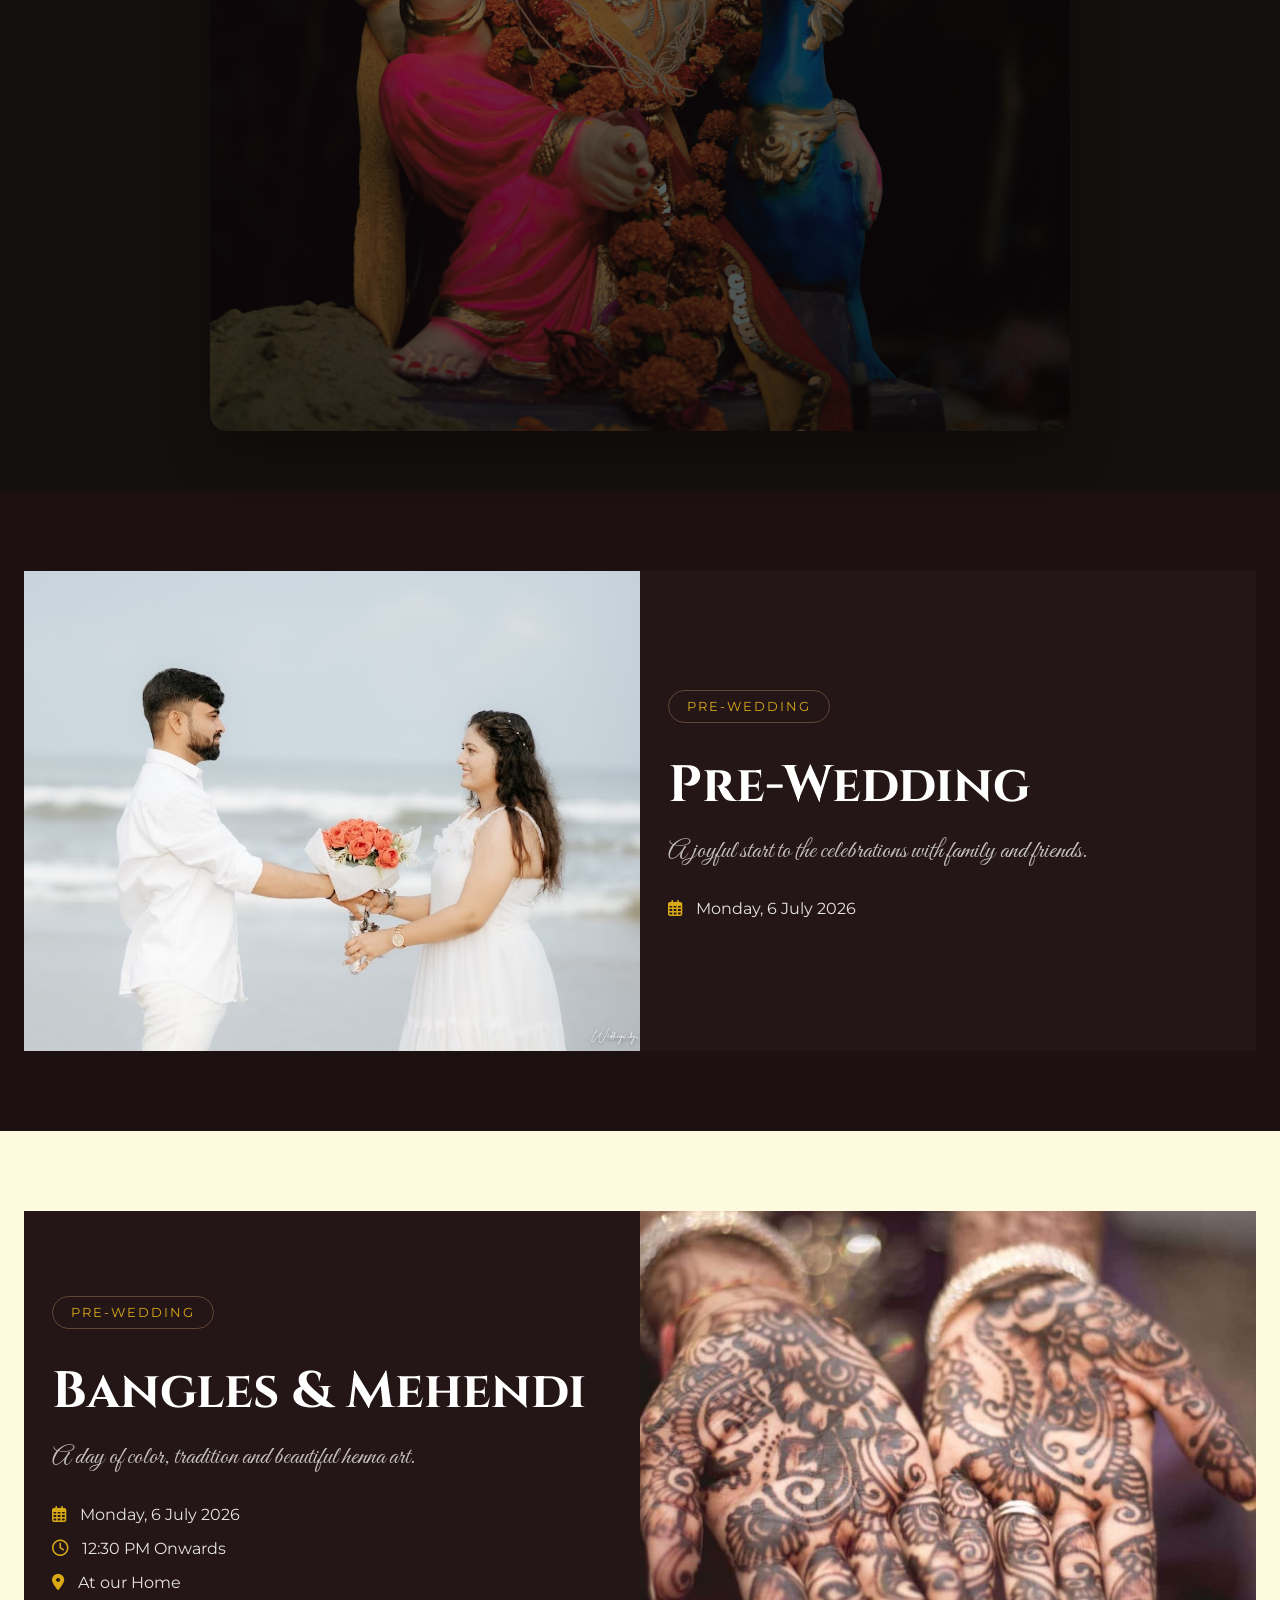
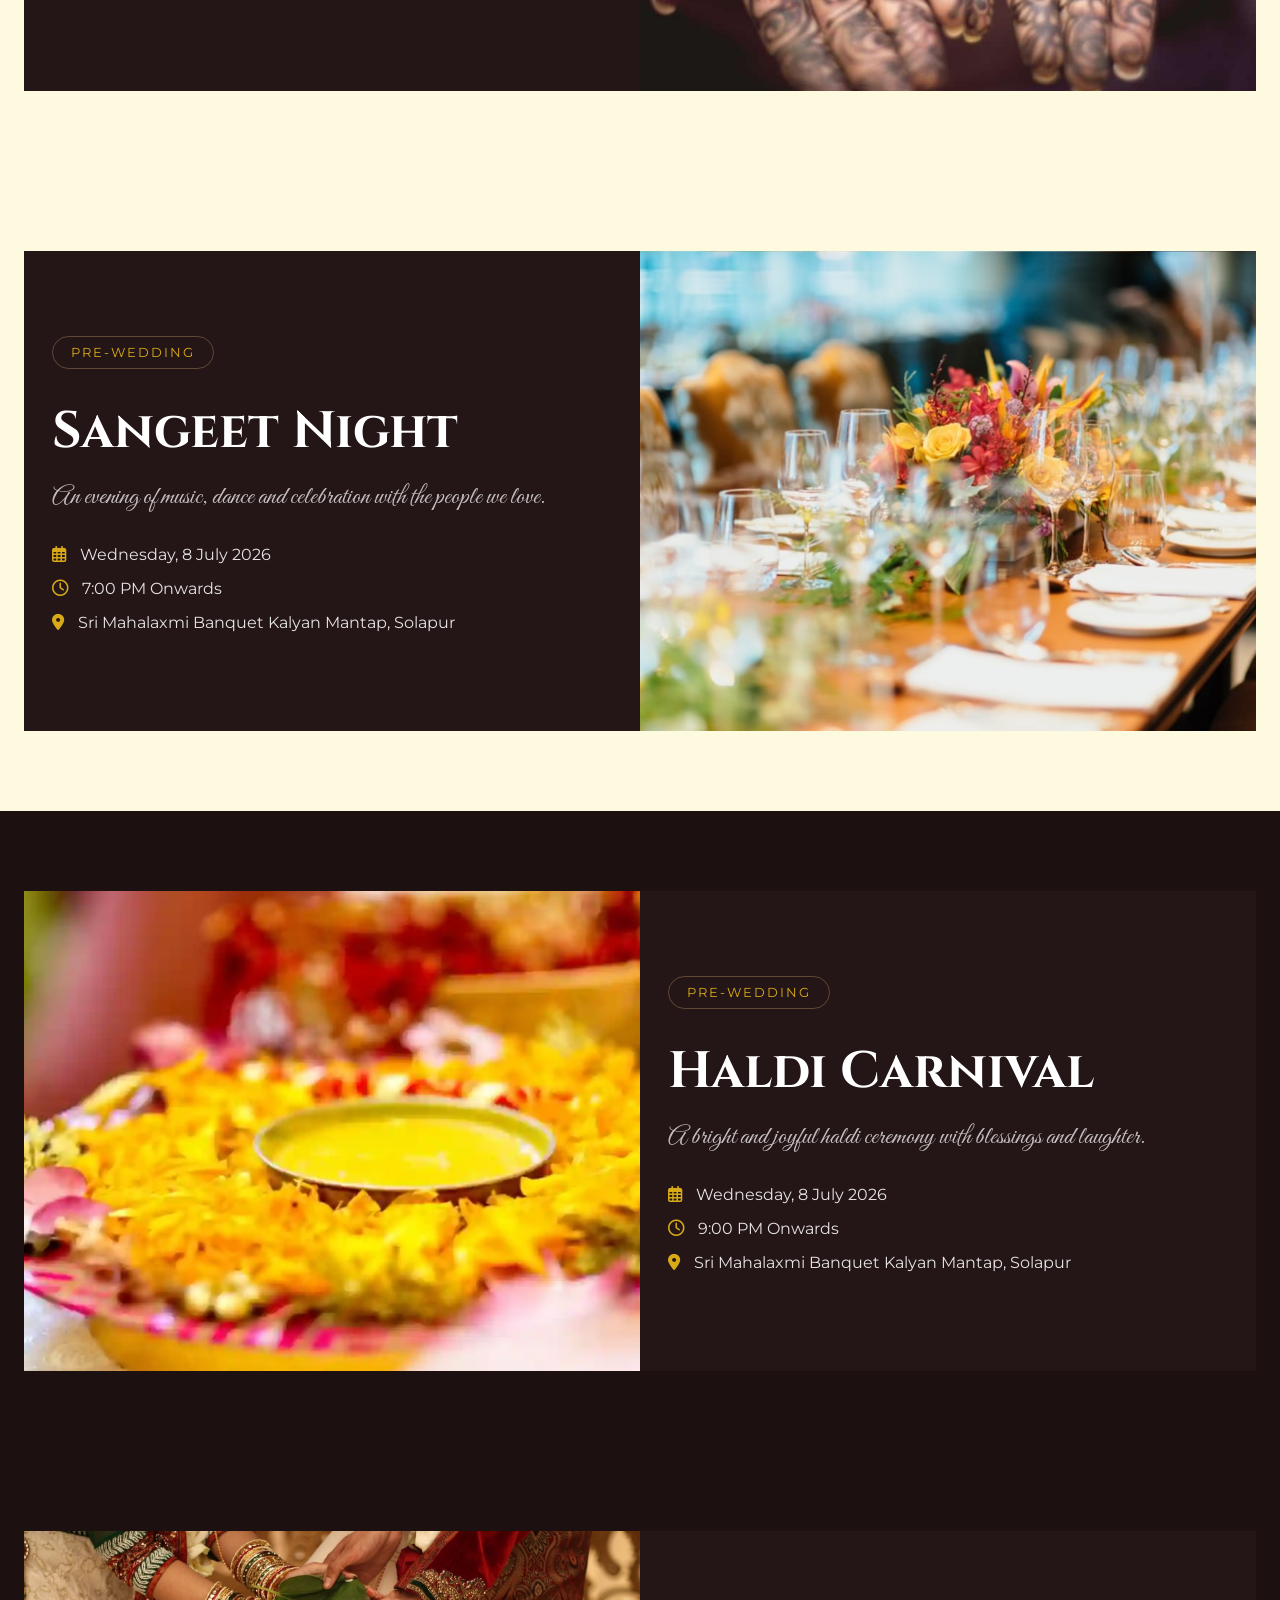
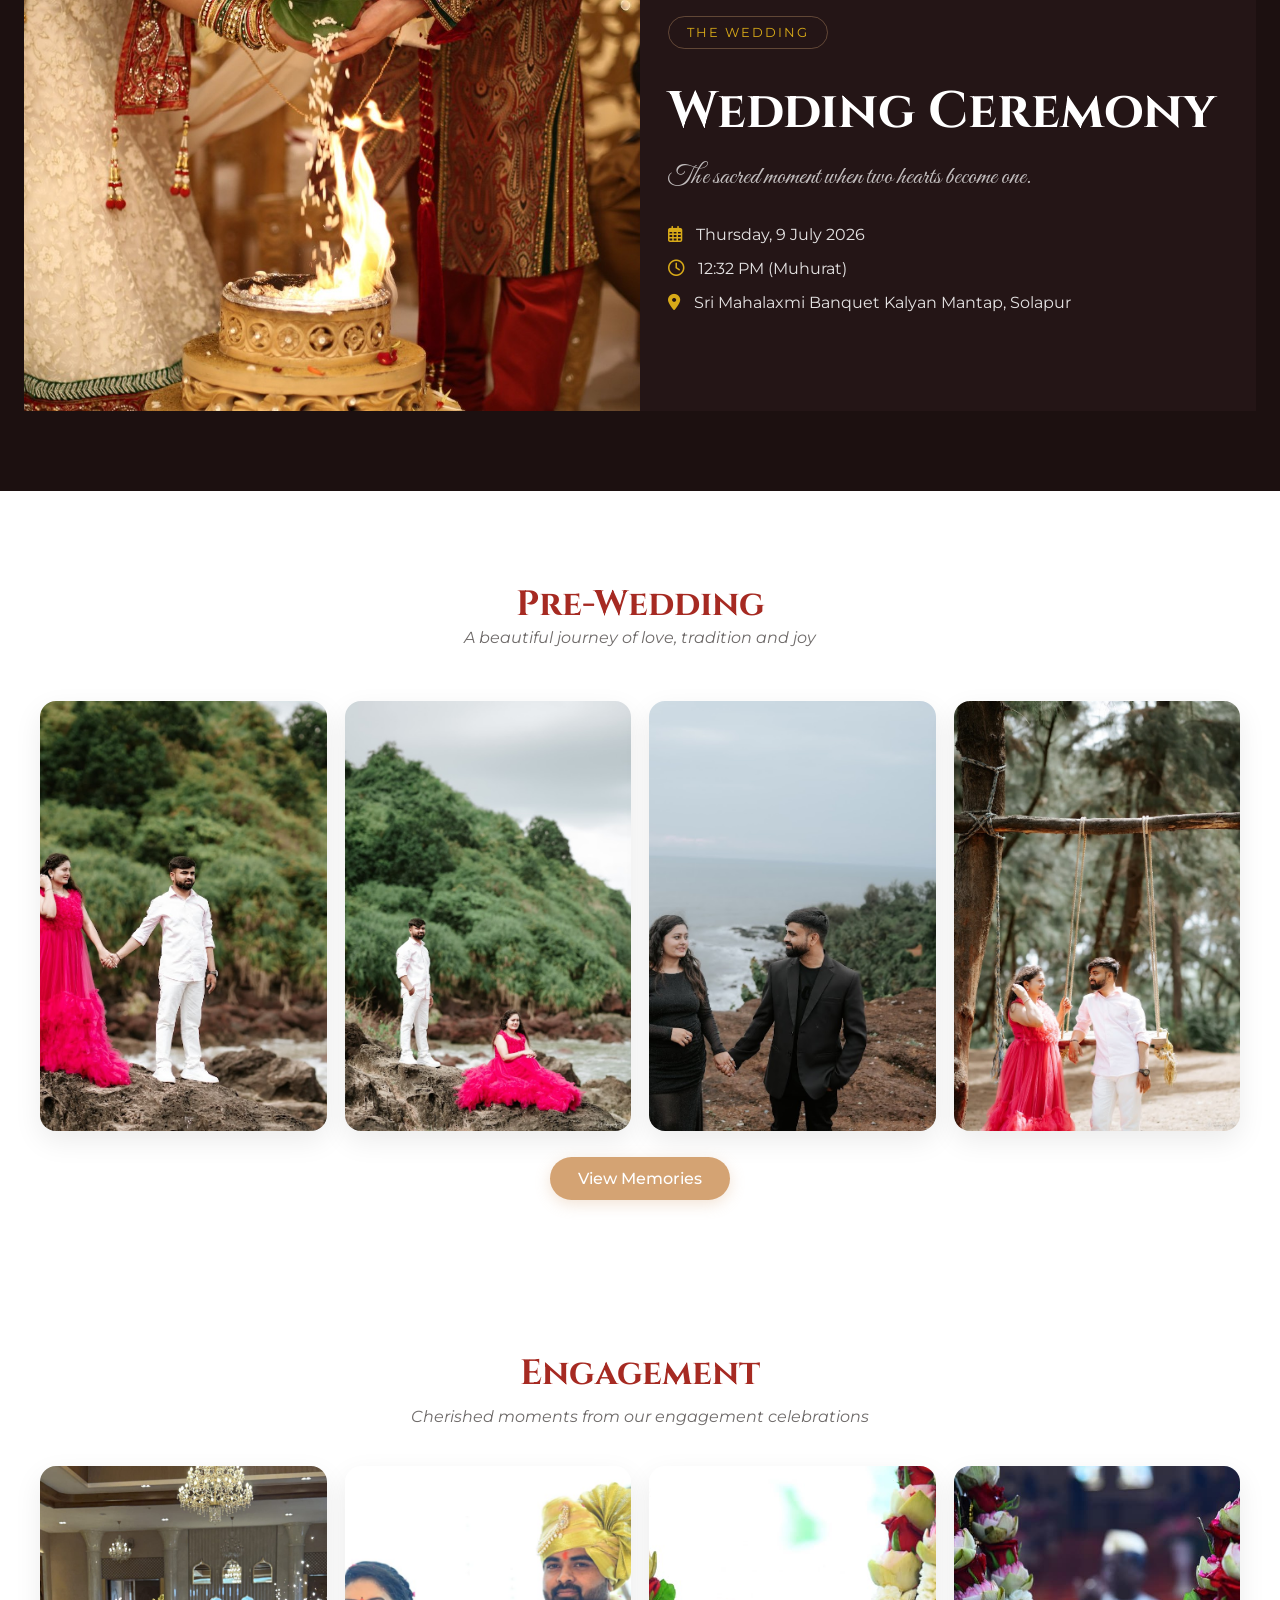
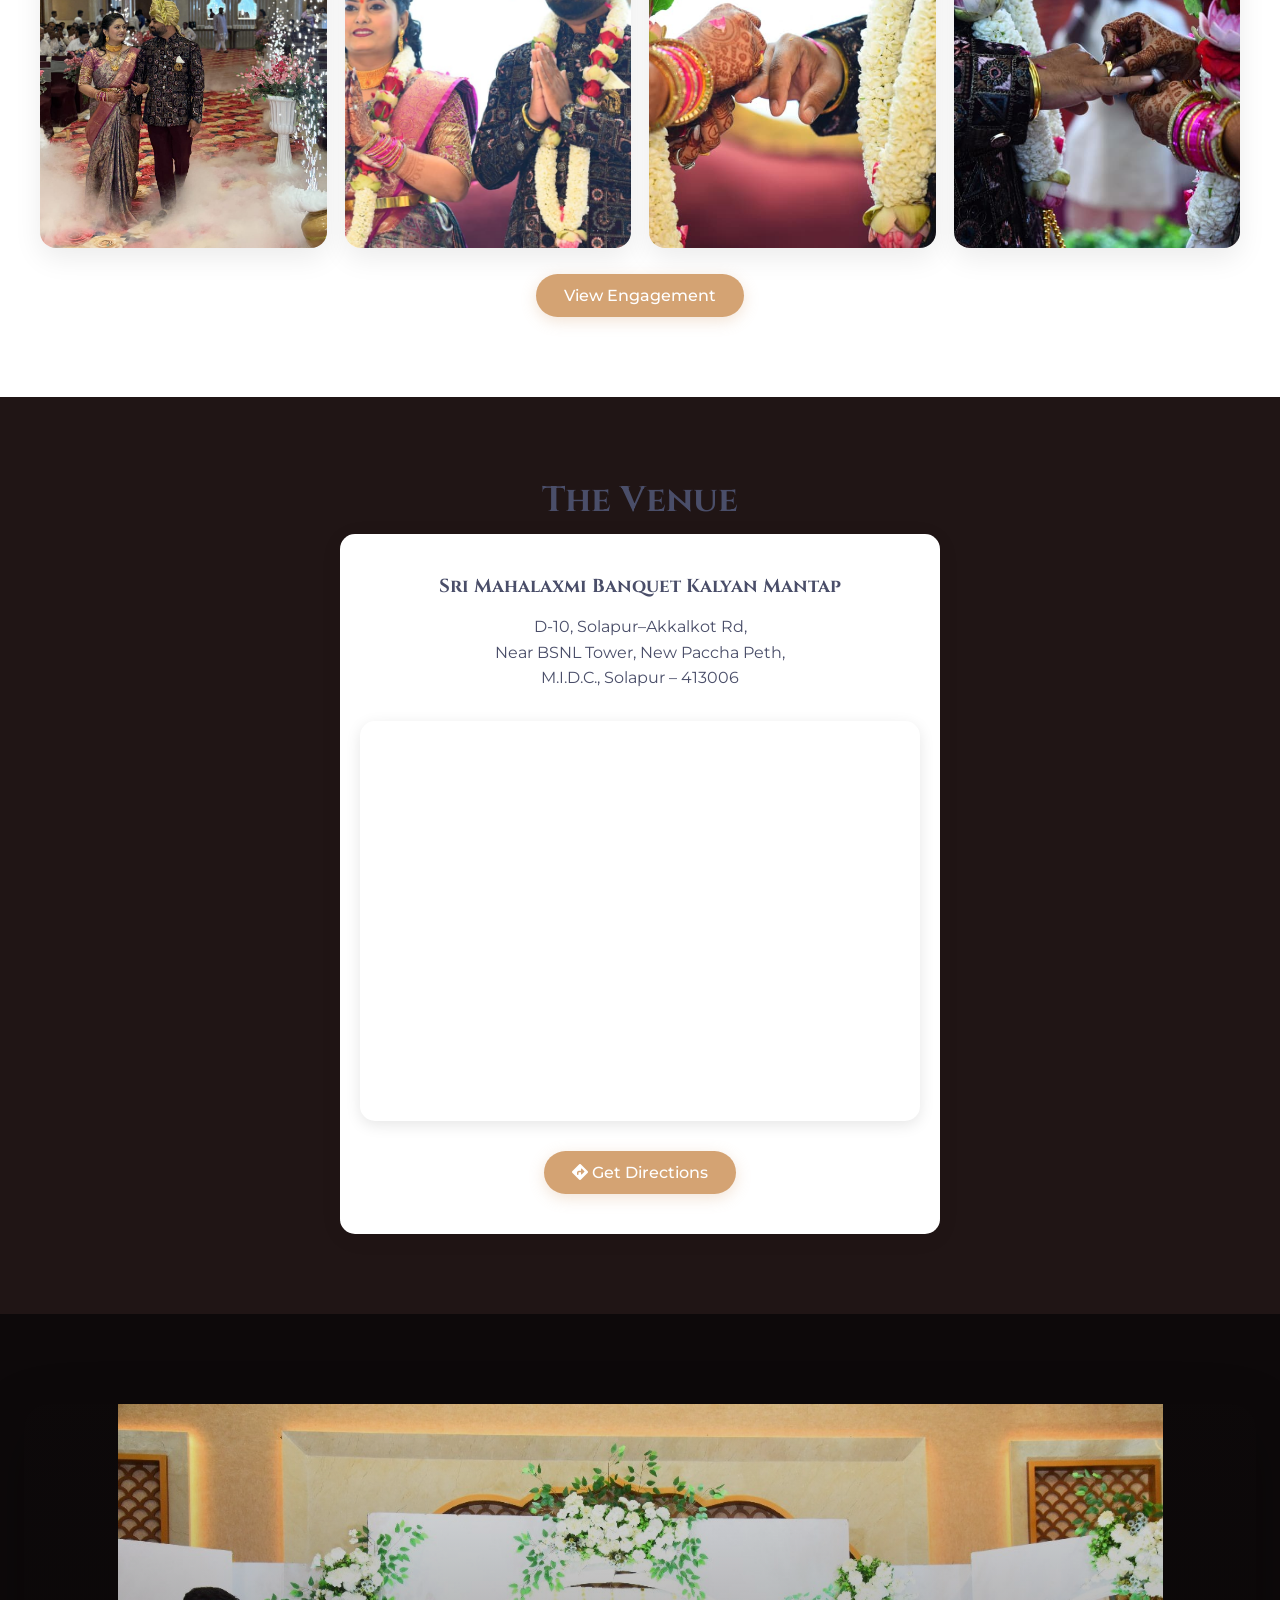
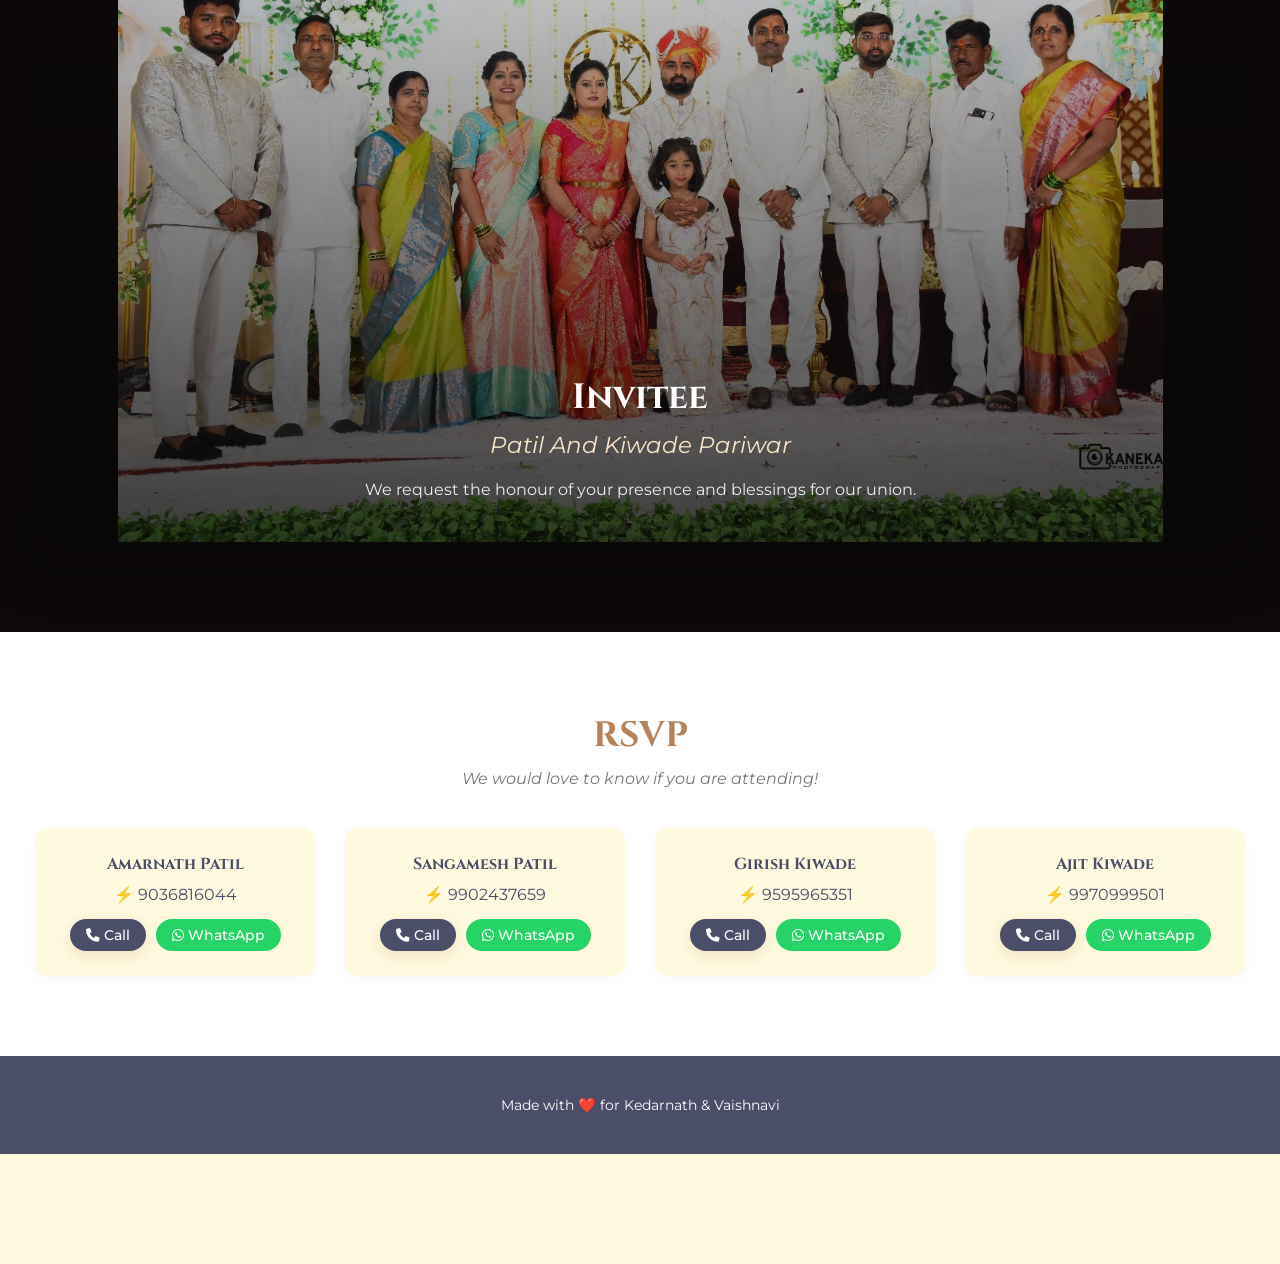
==== commit 7d0f7dea: "Updated wedding invitation website" ====
--- a/index.html
+++ b/index.html
@@ -80,6 +80,8 @@
             <div class="ganesh-photo-wrapper">
                 <img src="ganesh%20photo.jpg" alt="Ganesh Photo" loading="eager">
                 <div class="ganesh-overlay">
+                    <div>    </div>
+                    <div>    </div>
                     <div class="section-badge">Countdown Begins</div>
                     <h2 class="section-title">The Countdown Begins</h2>
                     <div class="countdown-container">
@@ -225,7 +227,7 @@
             <div class="invitee-background">
                 <div class="invitee-overlay">
                     <h2 class="section-title">Invitee</h2>
-                    <p class="section-subtitle">Patil Pariwar</p>
+                    <p class="section-subtitle">Patil And Kiwade Pariwar</p>
                     <p class="invitee-note">We request the honour of your presence and blessings for our union.</p>
                 </div>
             </div>
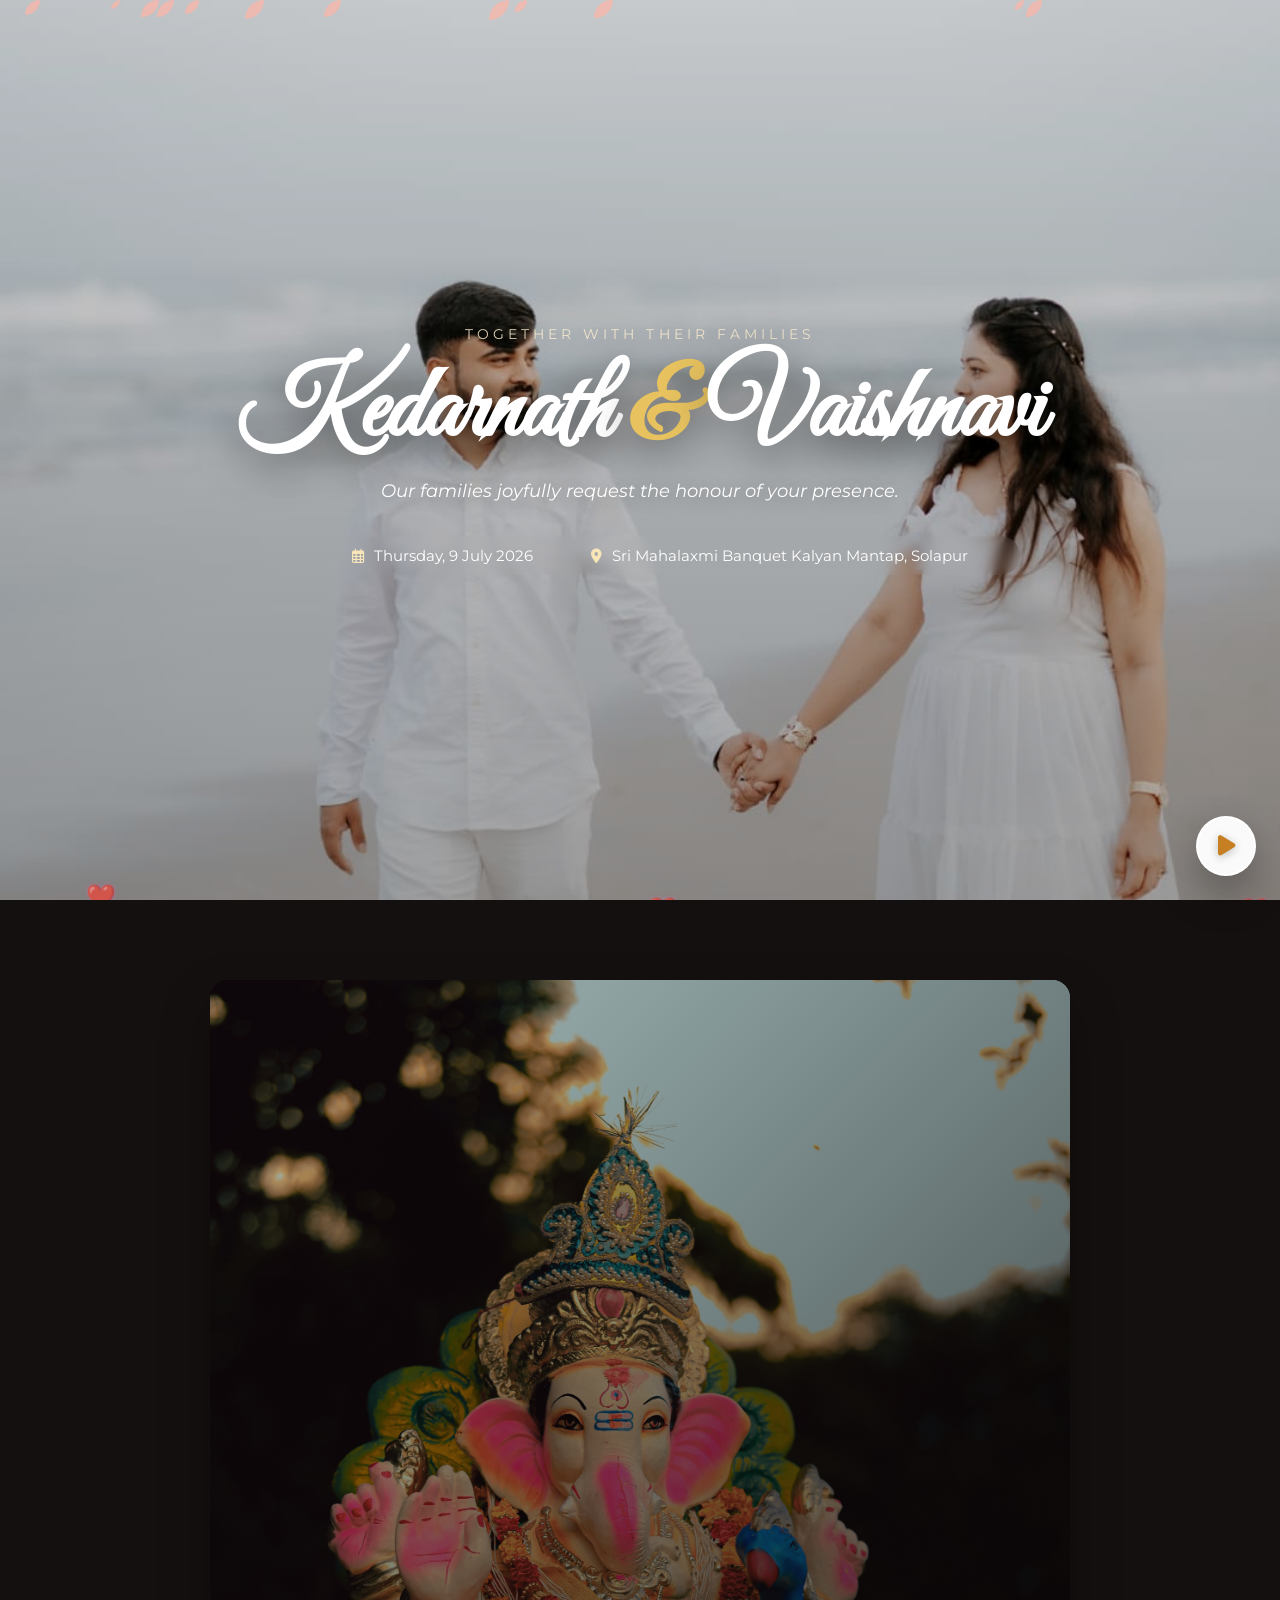
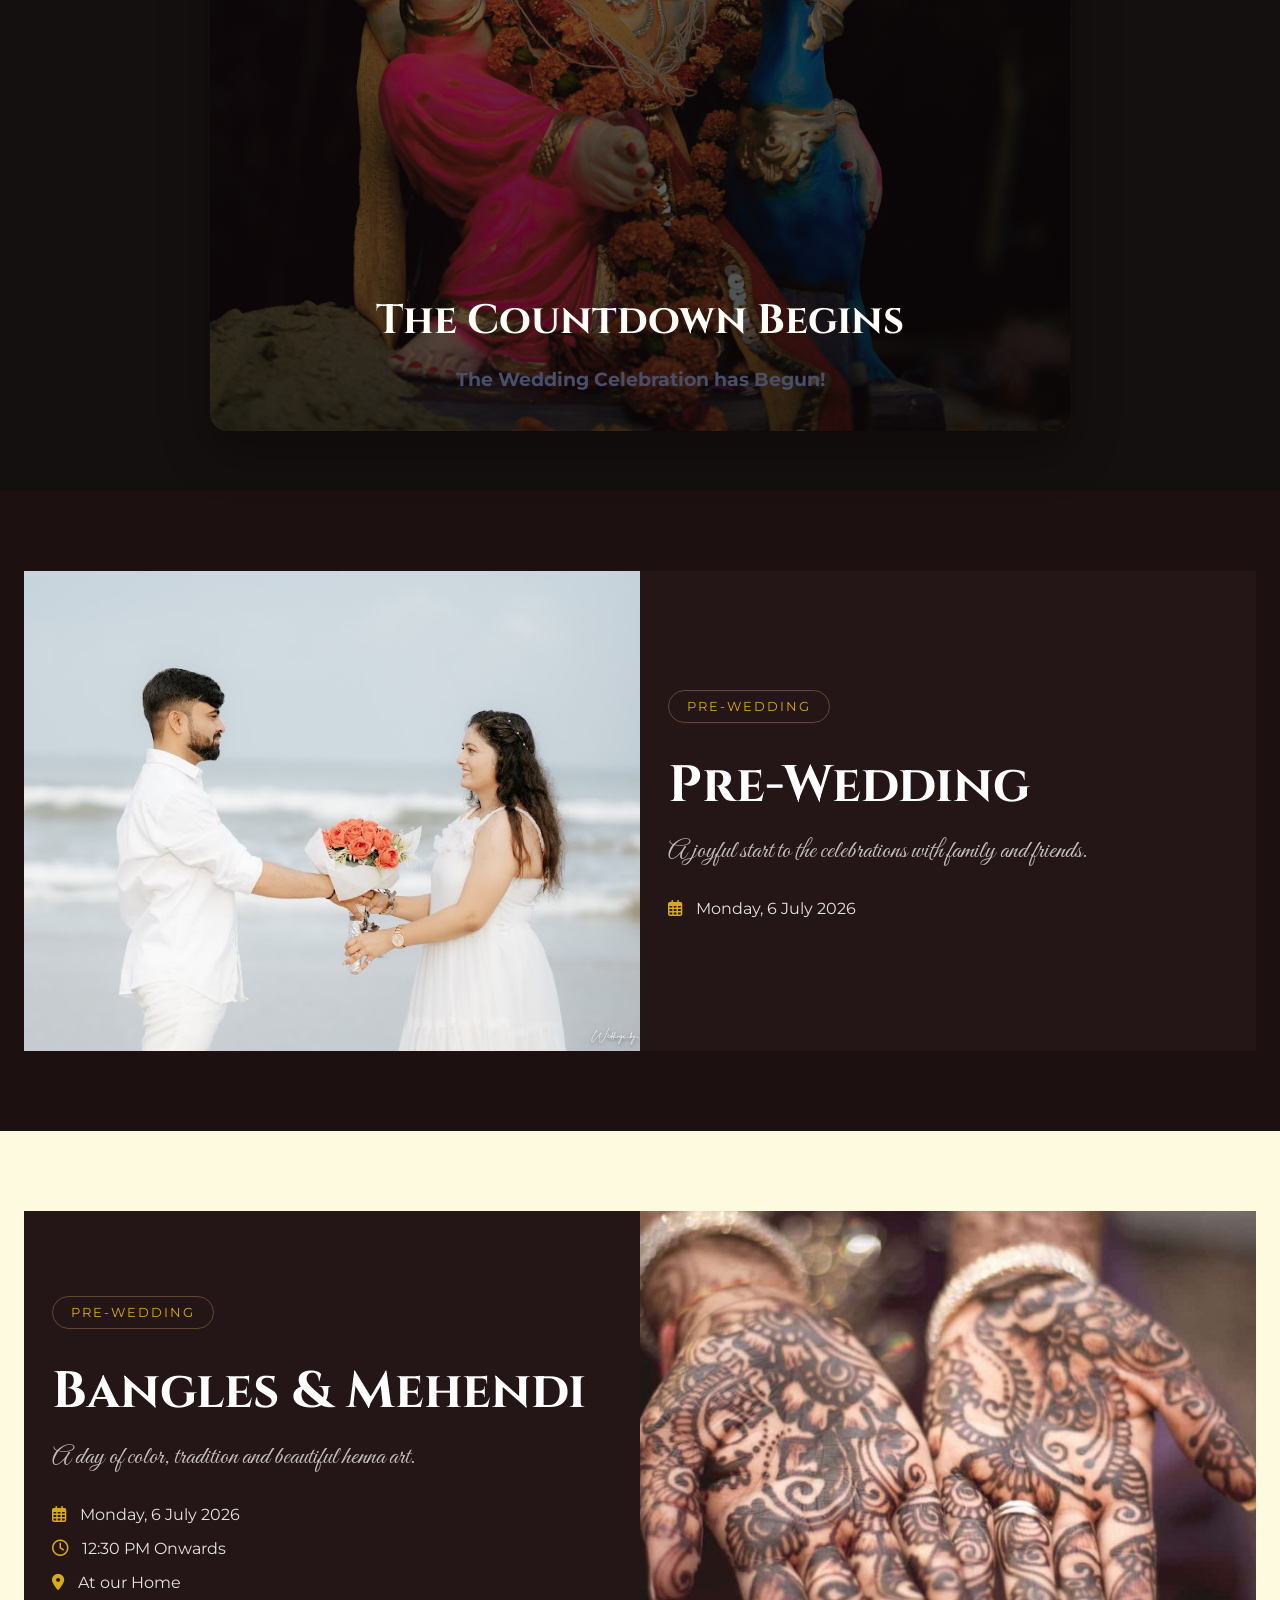
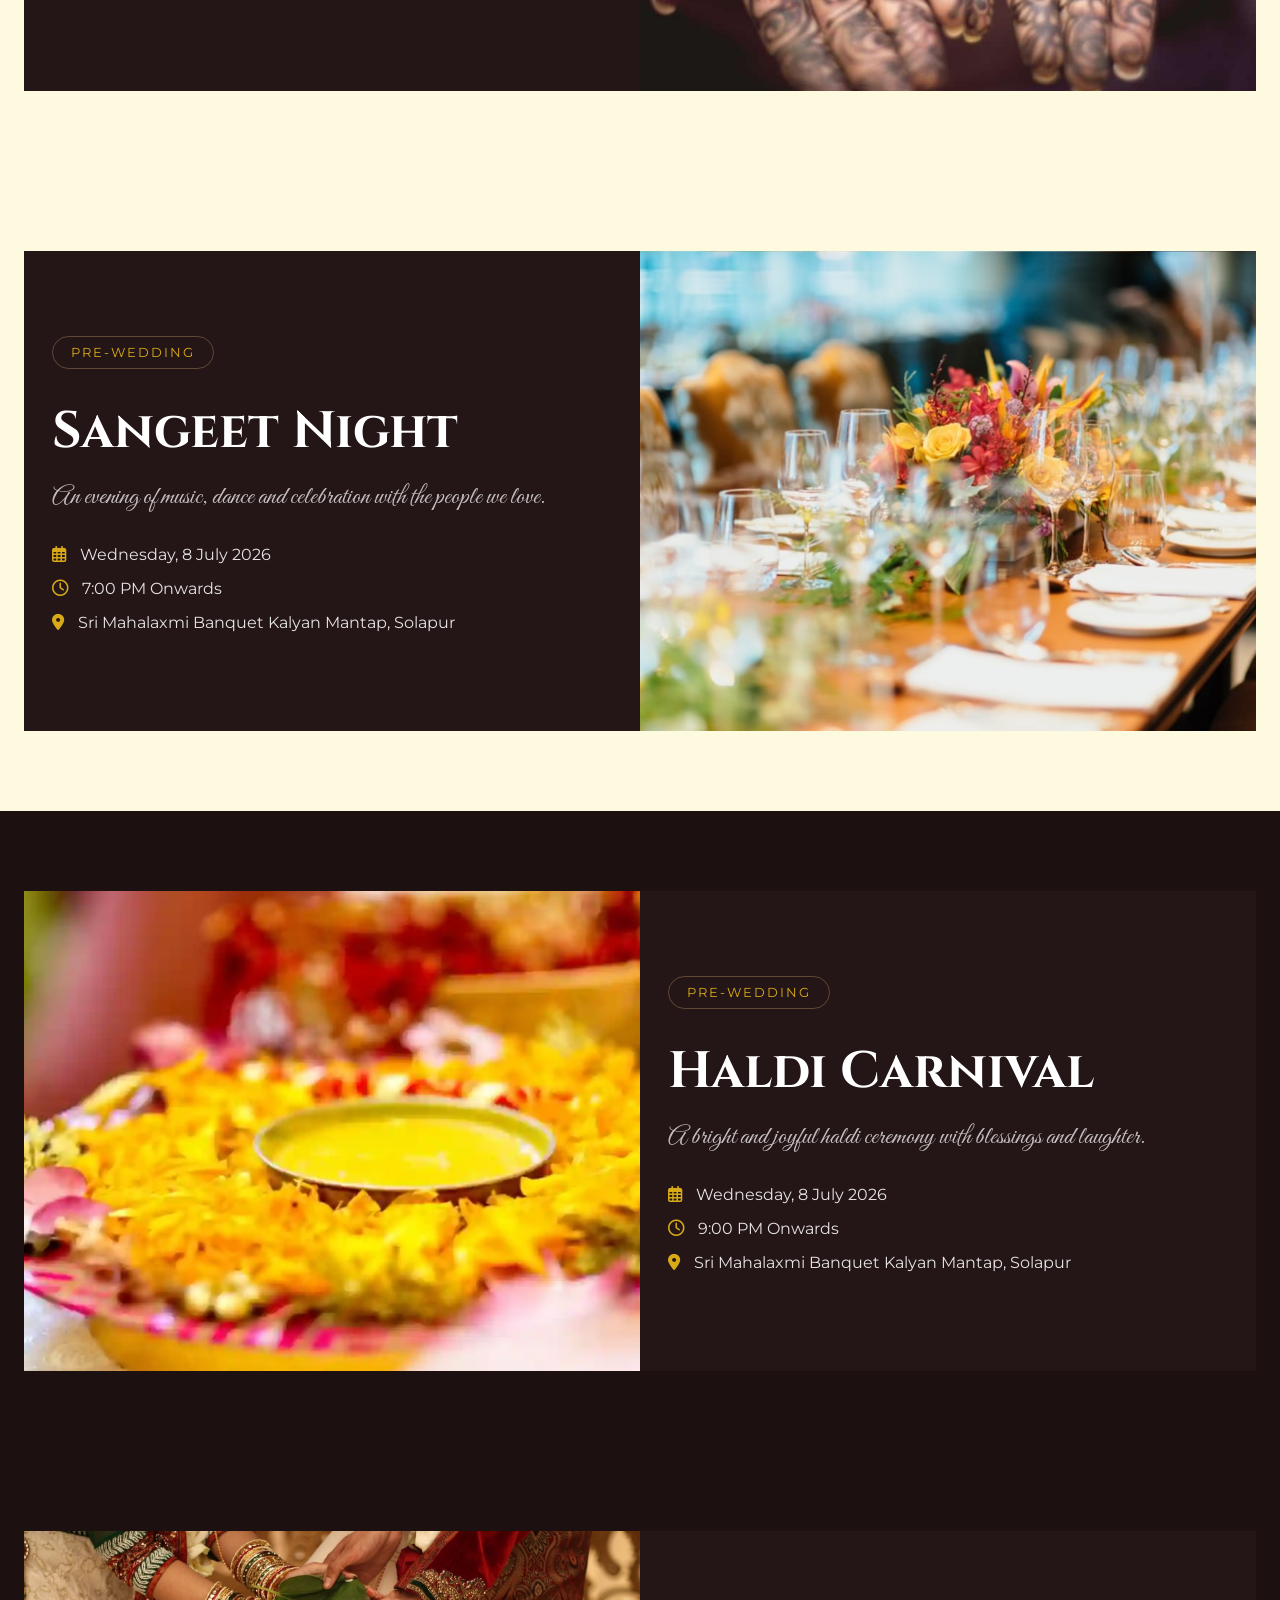
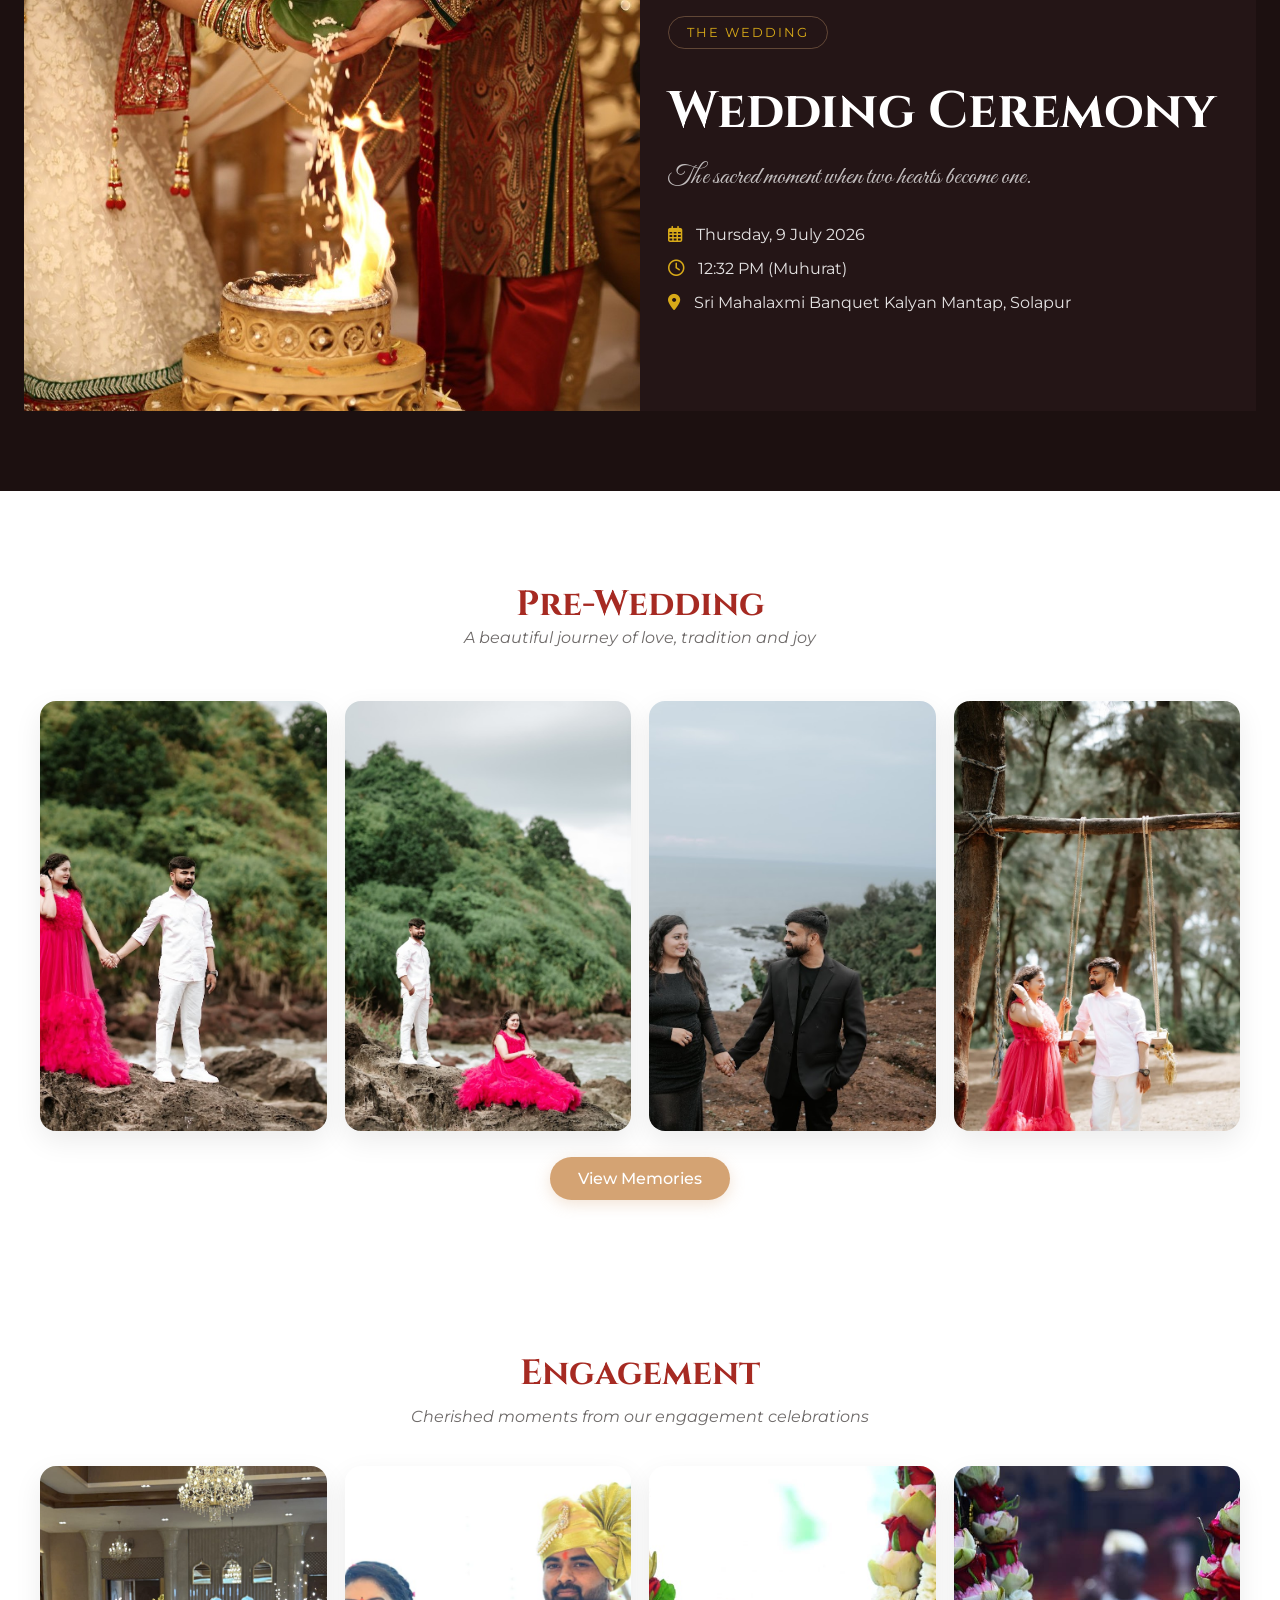
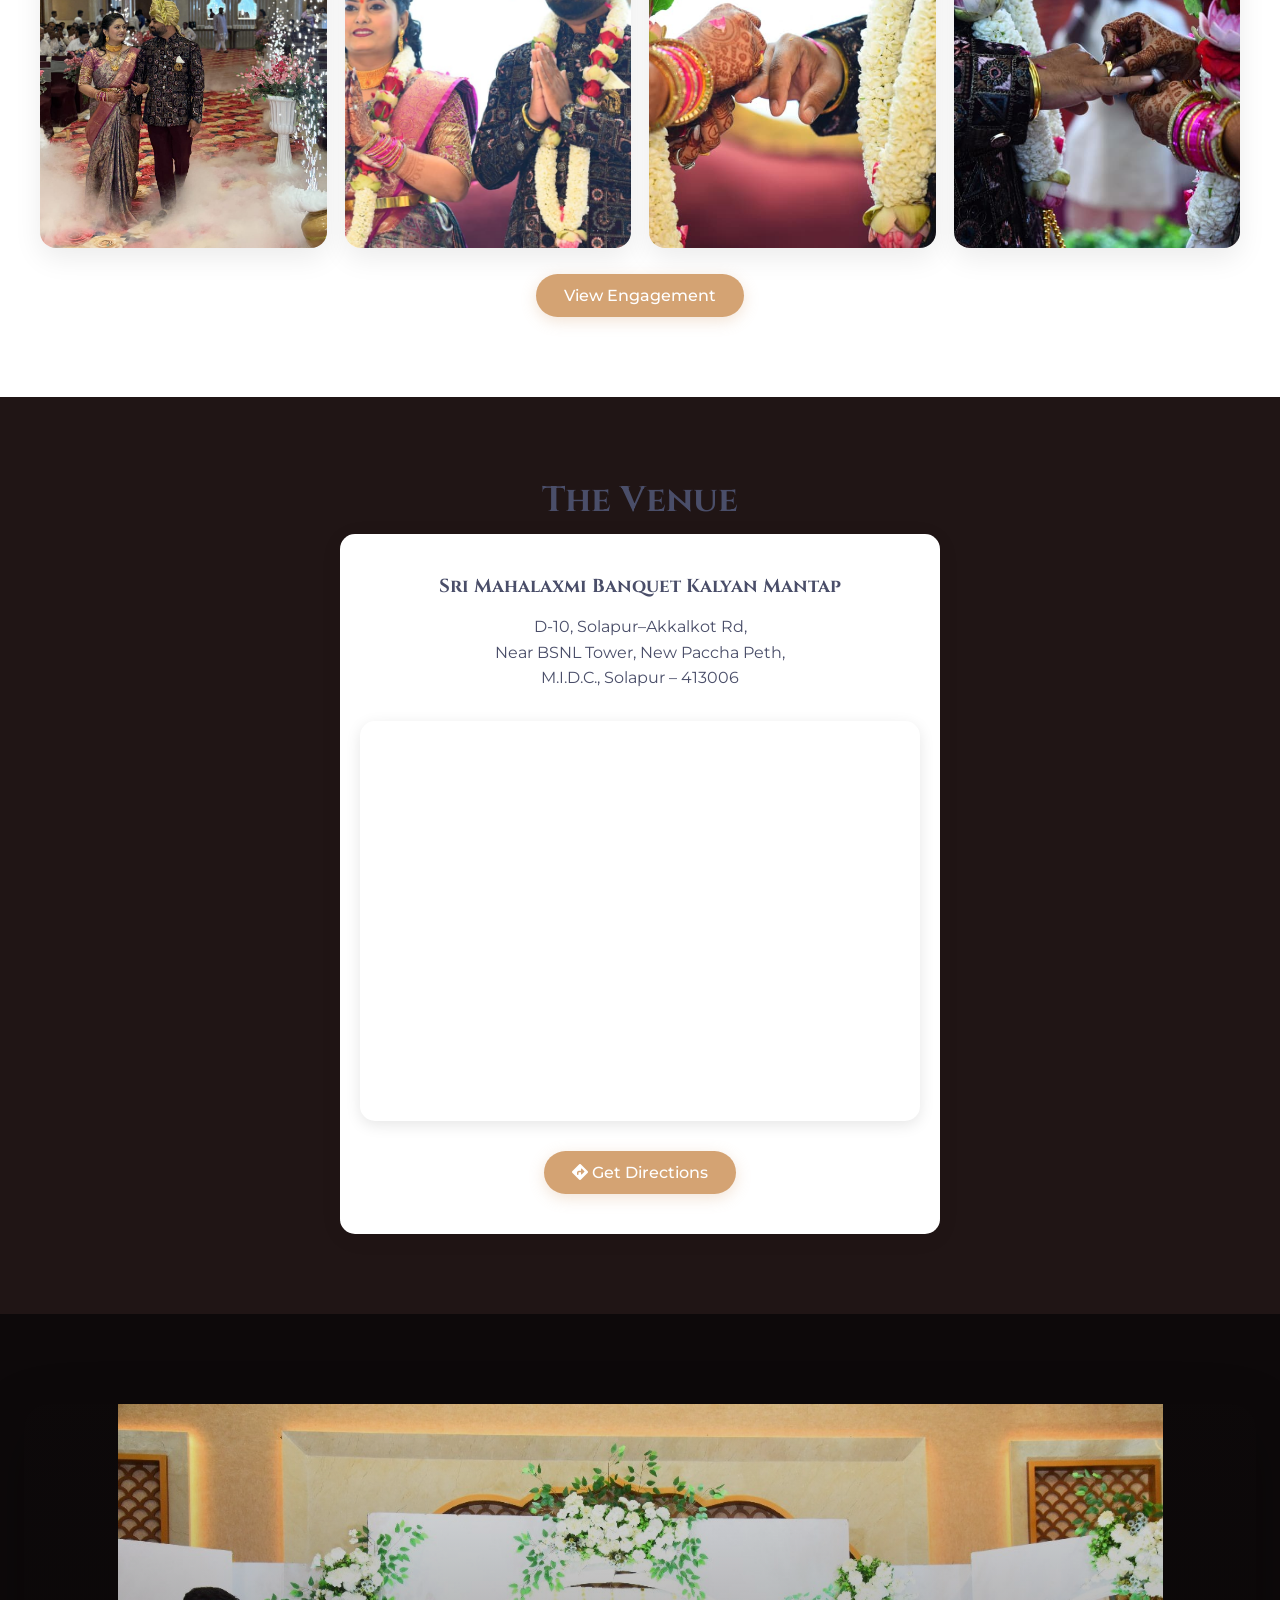
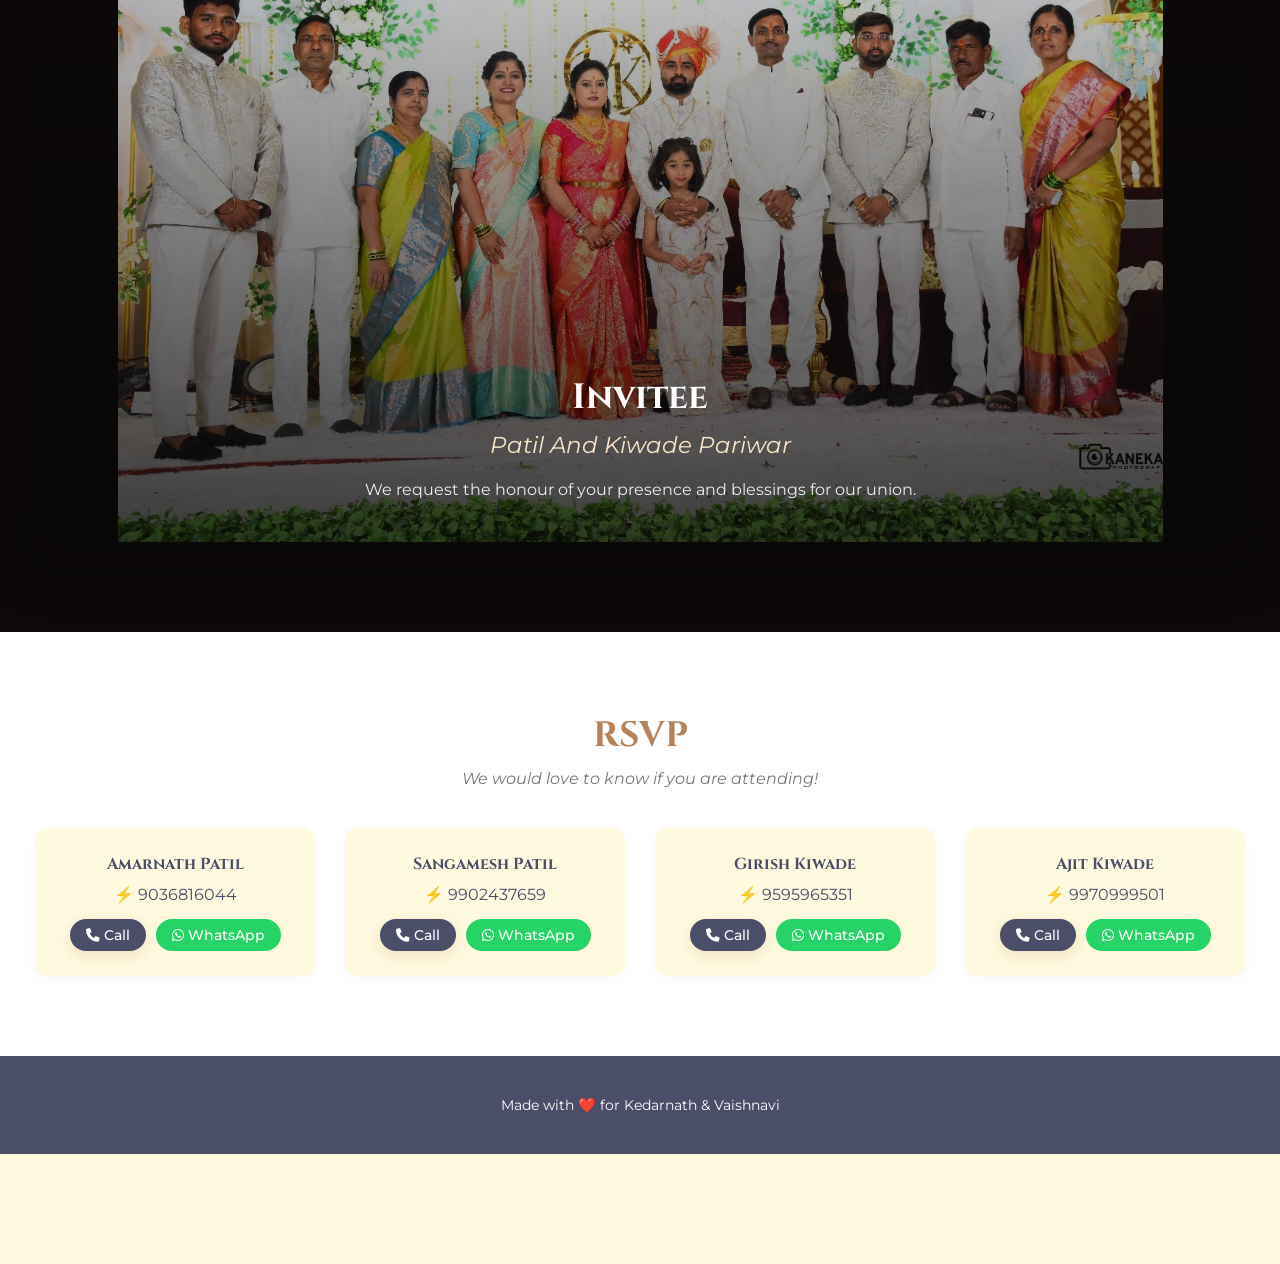
==== commit 54cdbb44: "Updated wedding invitation website" ====
--- a/index.html
+++ b/index.html
@@ -79,10 +79,7 @@
         <section class="ganesh-section">
             <div class="ganesh-photo-wrapper">
                 <img src="ganesh%20photo.jpg" alt="Ganesh Photo" loading="eager">
-                <div class="ganesh-overlay">
-                    <div>    </div>
-                    <div>    </div>
-                    <div class="section-badge">Countdown Begins</div>
+                <div class="ganesh-overlay">                  
                     <h2 class="section-title">The Countdown Begins</h2>
                     <div class="countdown-container">
                         <div class="countdown-box"><span id="days">00</span><p>Days</p></div>
--- a/style.css
+++ b/style.css
@@ -1072,10 +1072,10 @@
     inset: 0;
     display: flex;
     flex-direction: column;
-    justify-content: center;
+    justify-content: flex-end;   /* Move content to bottom */
     align-items: center;
     padding: 28px;
-    text-align: center;
+    padding-bottom: 40px;         /* Distance from bottom */
     background: linear-gradient(135deg, rgba(8, 5, 5, 0.25), rgba(8, 5, 5, 0.82));
 }
 
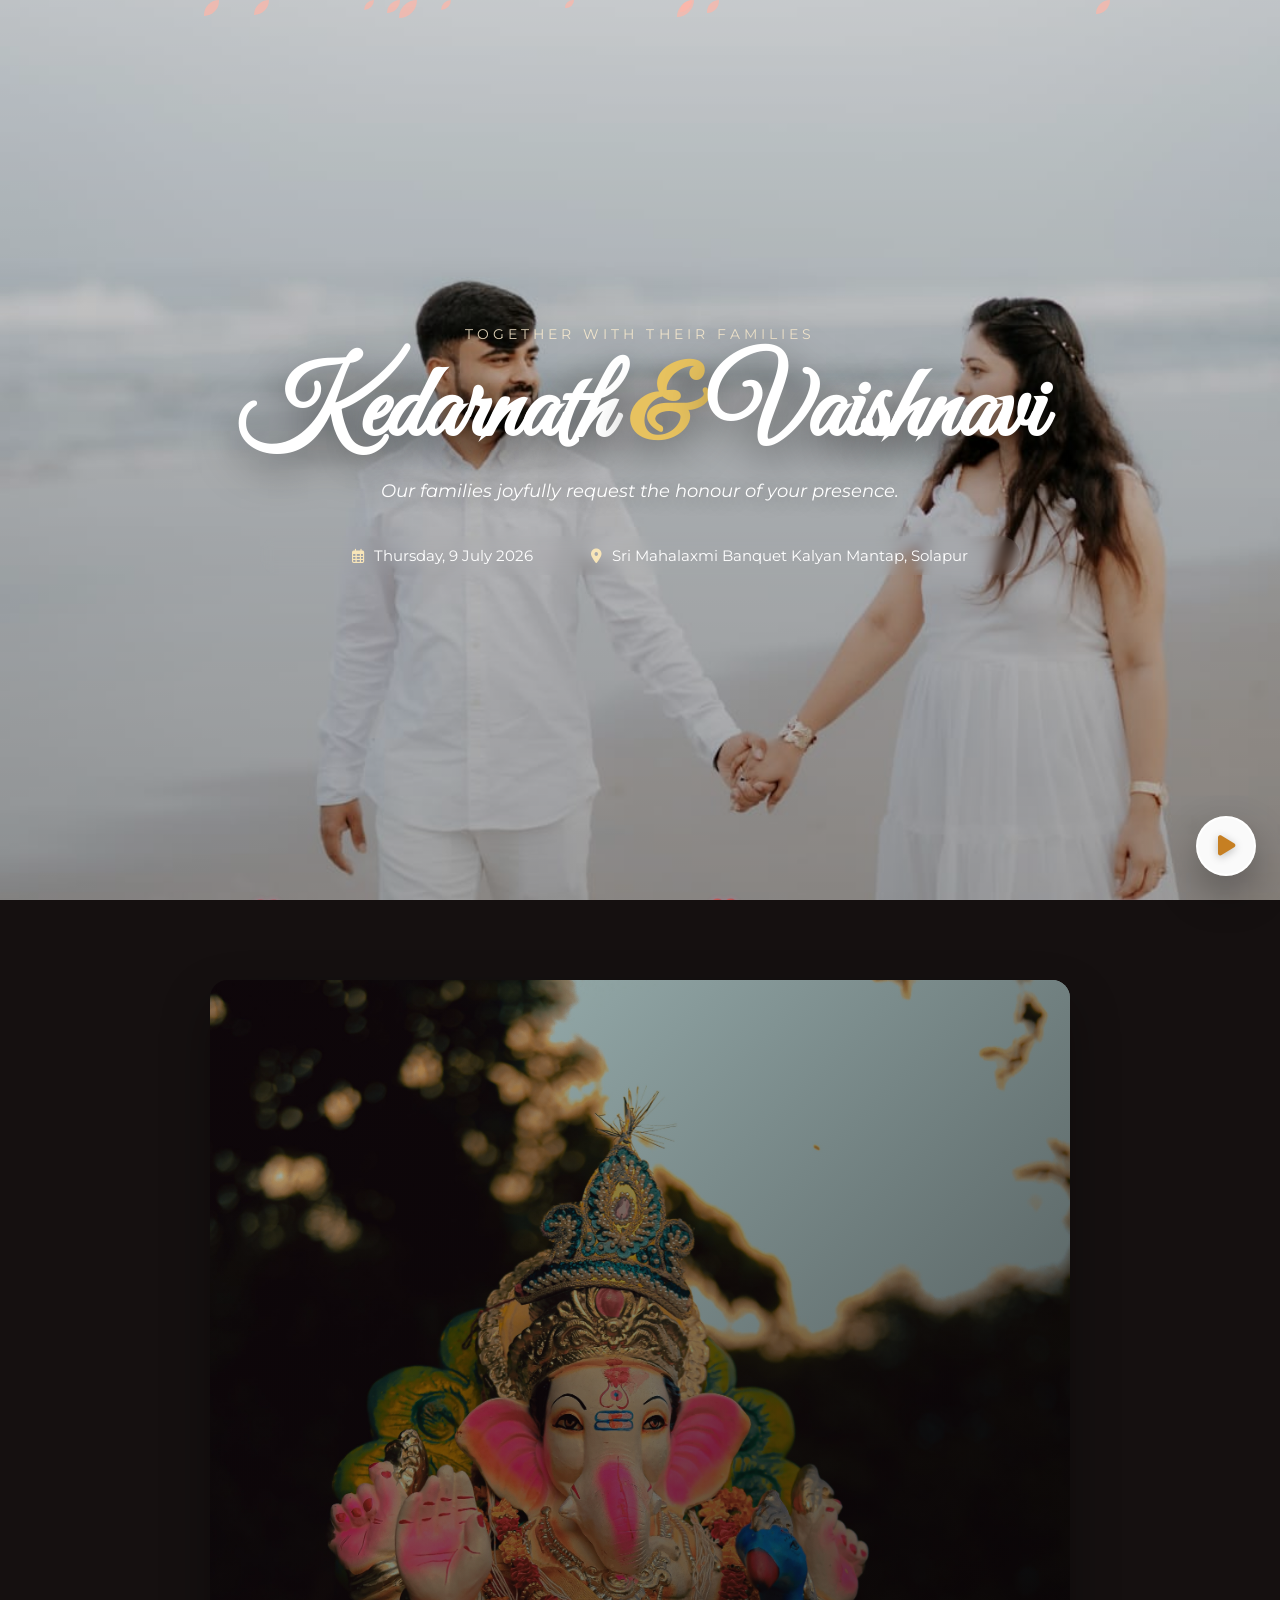
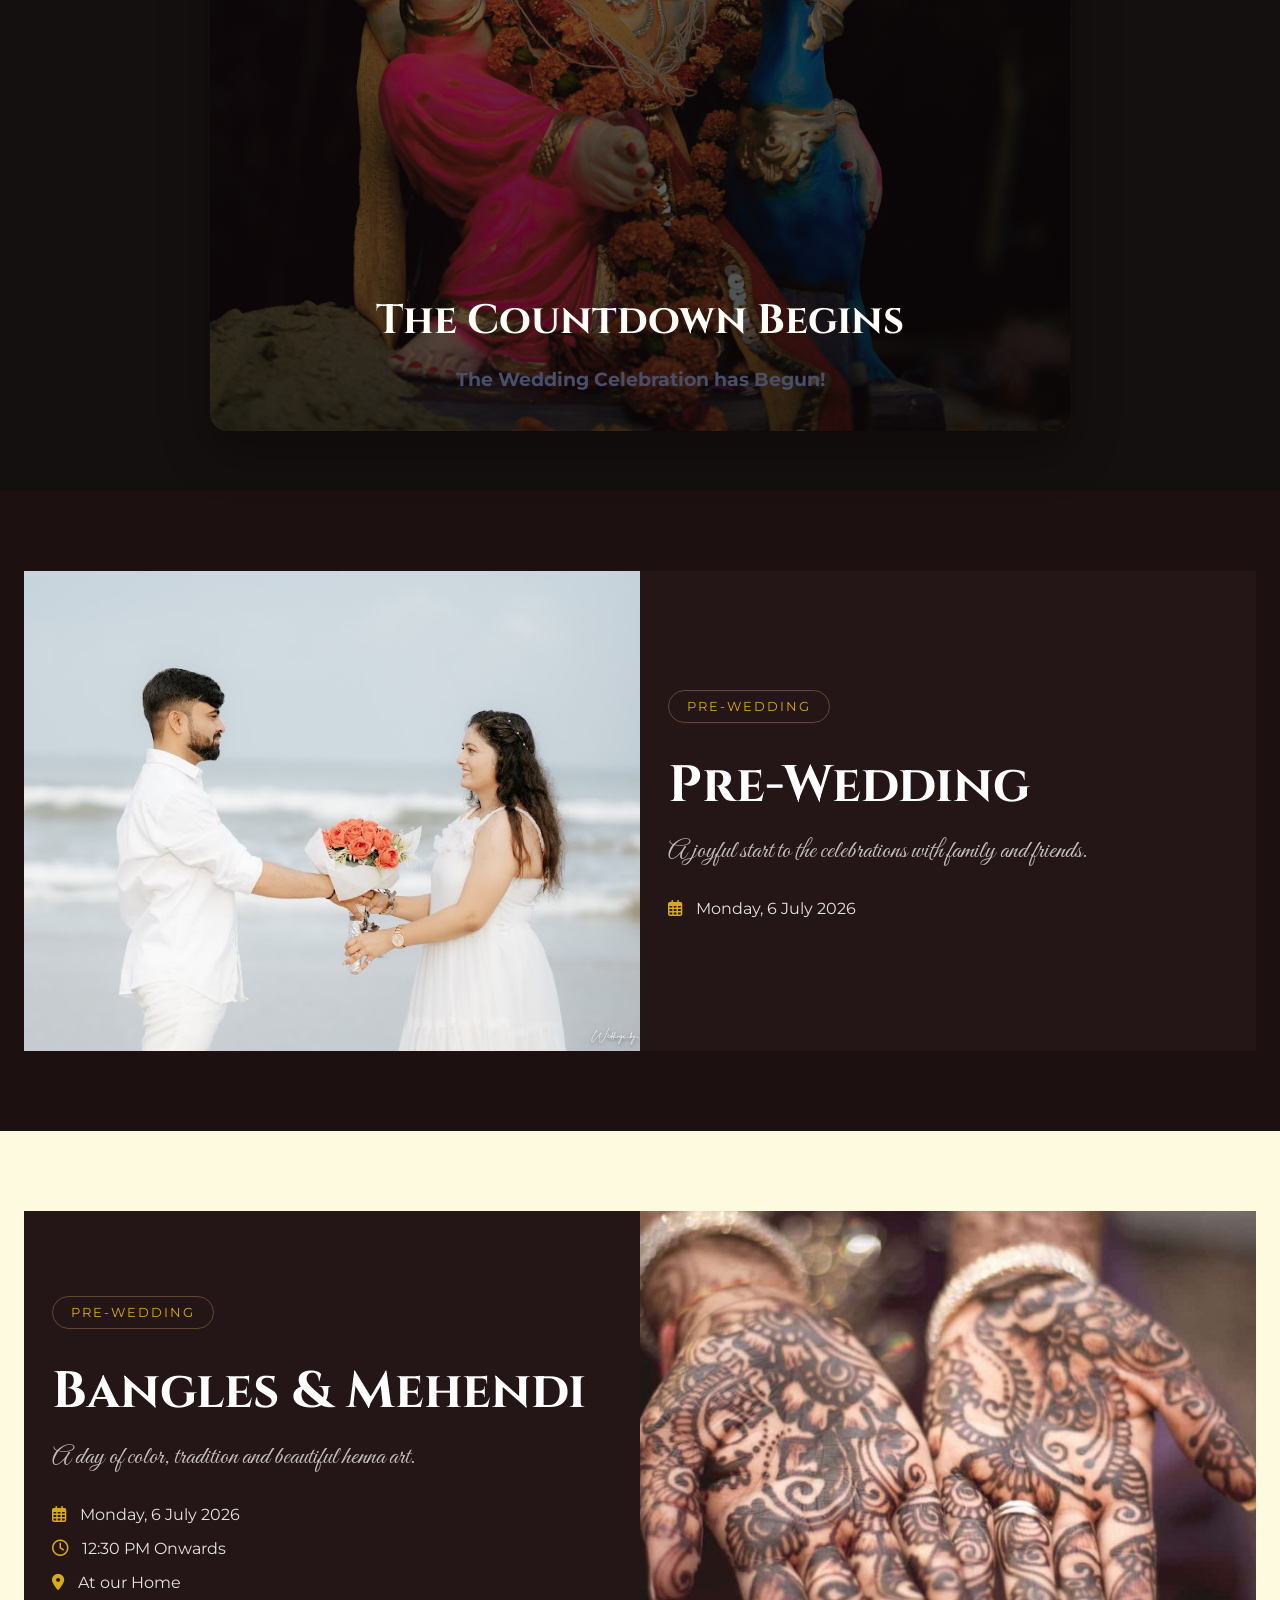
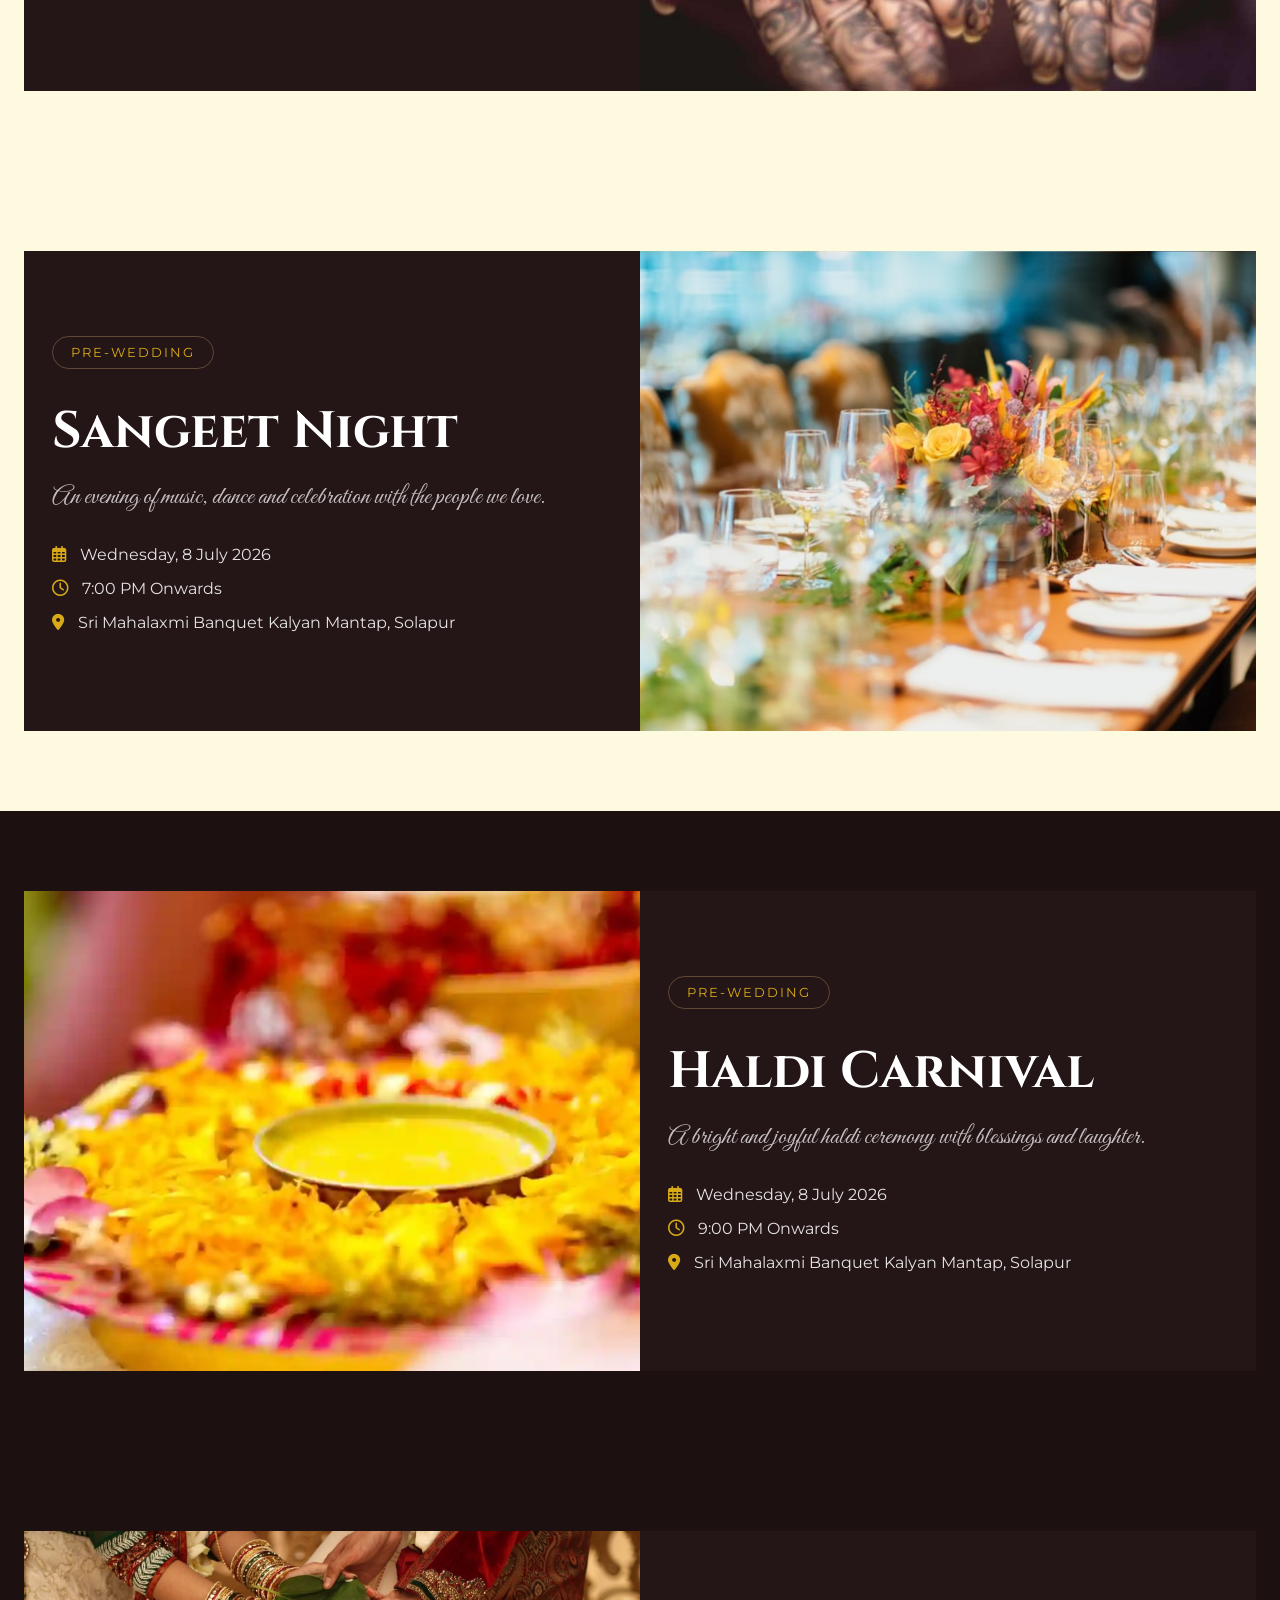
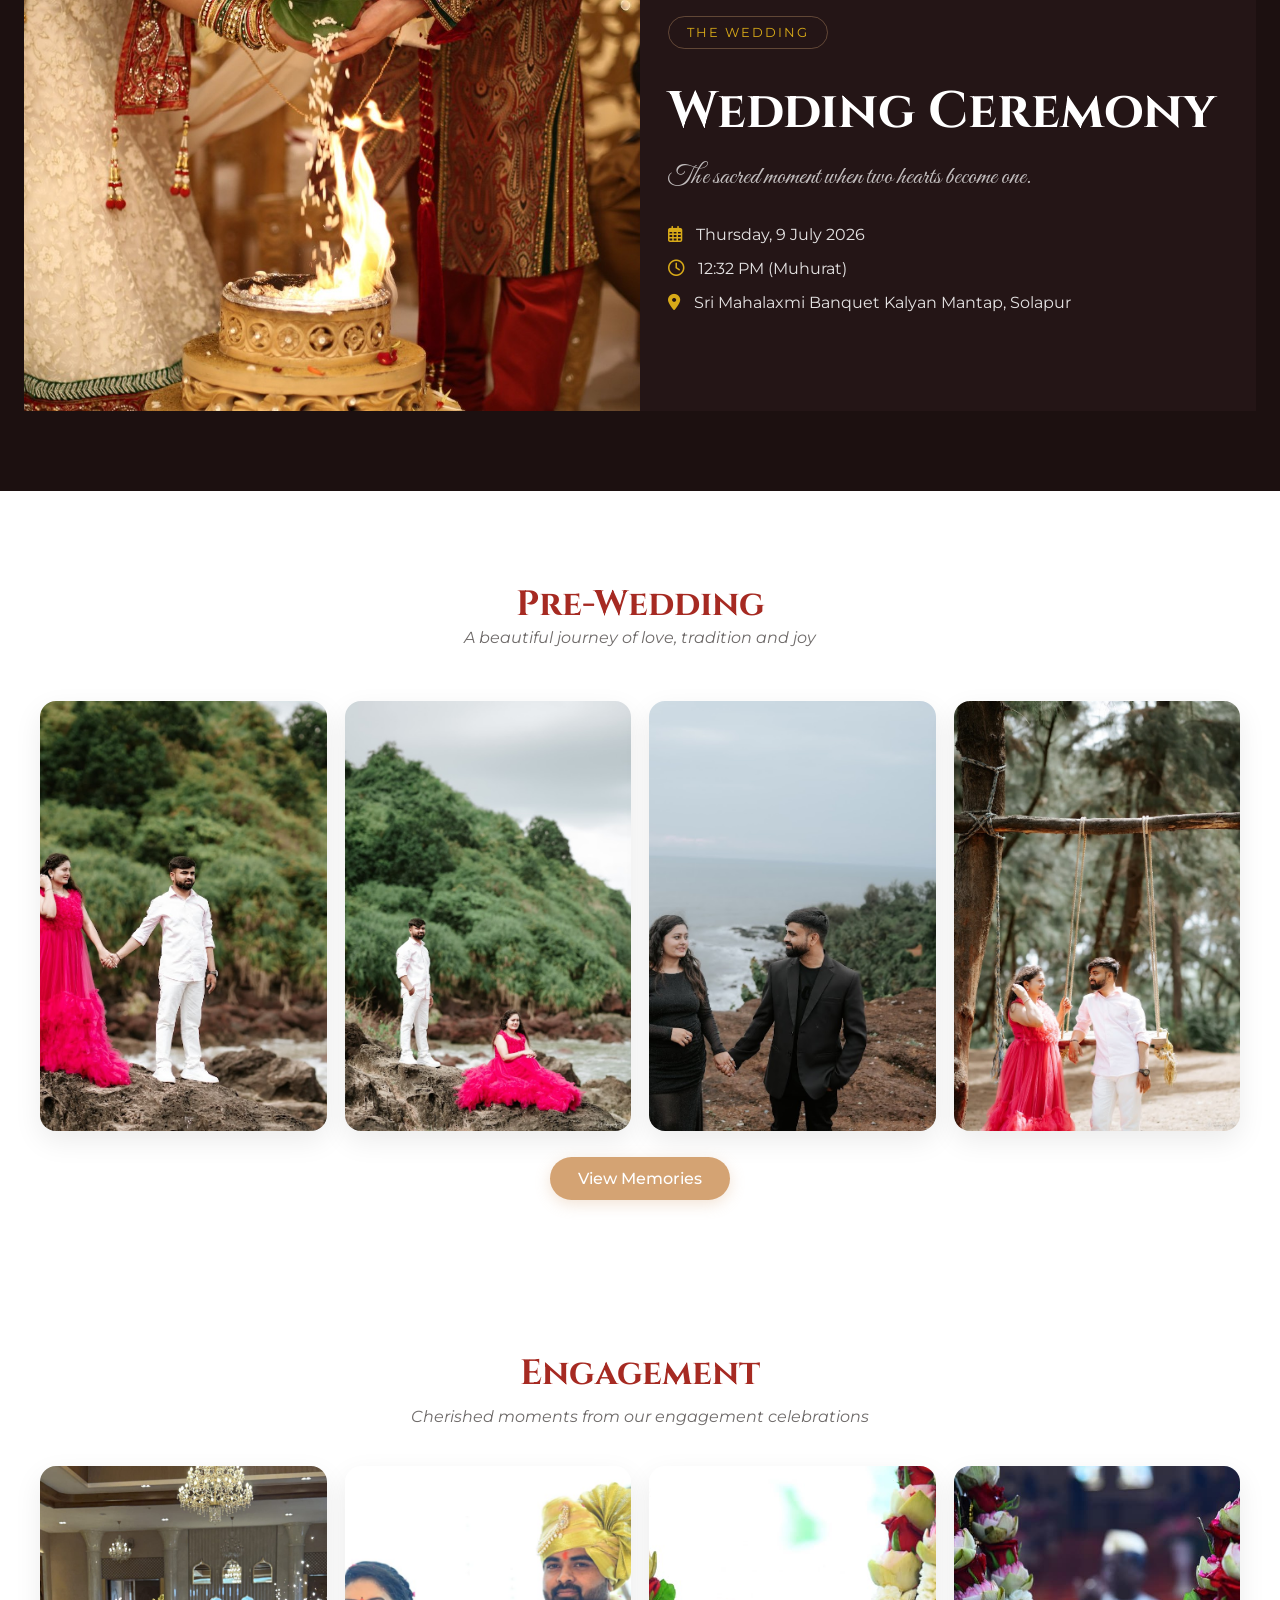
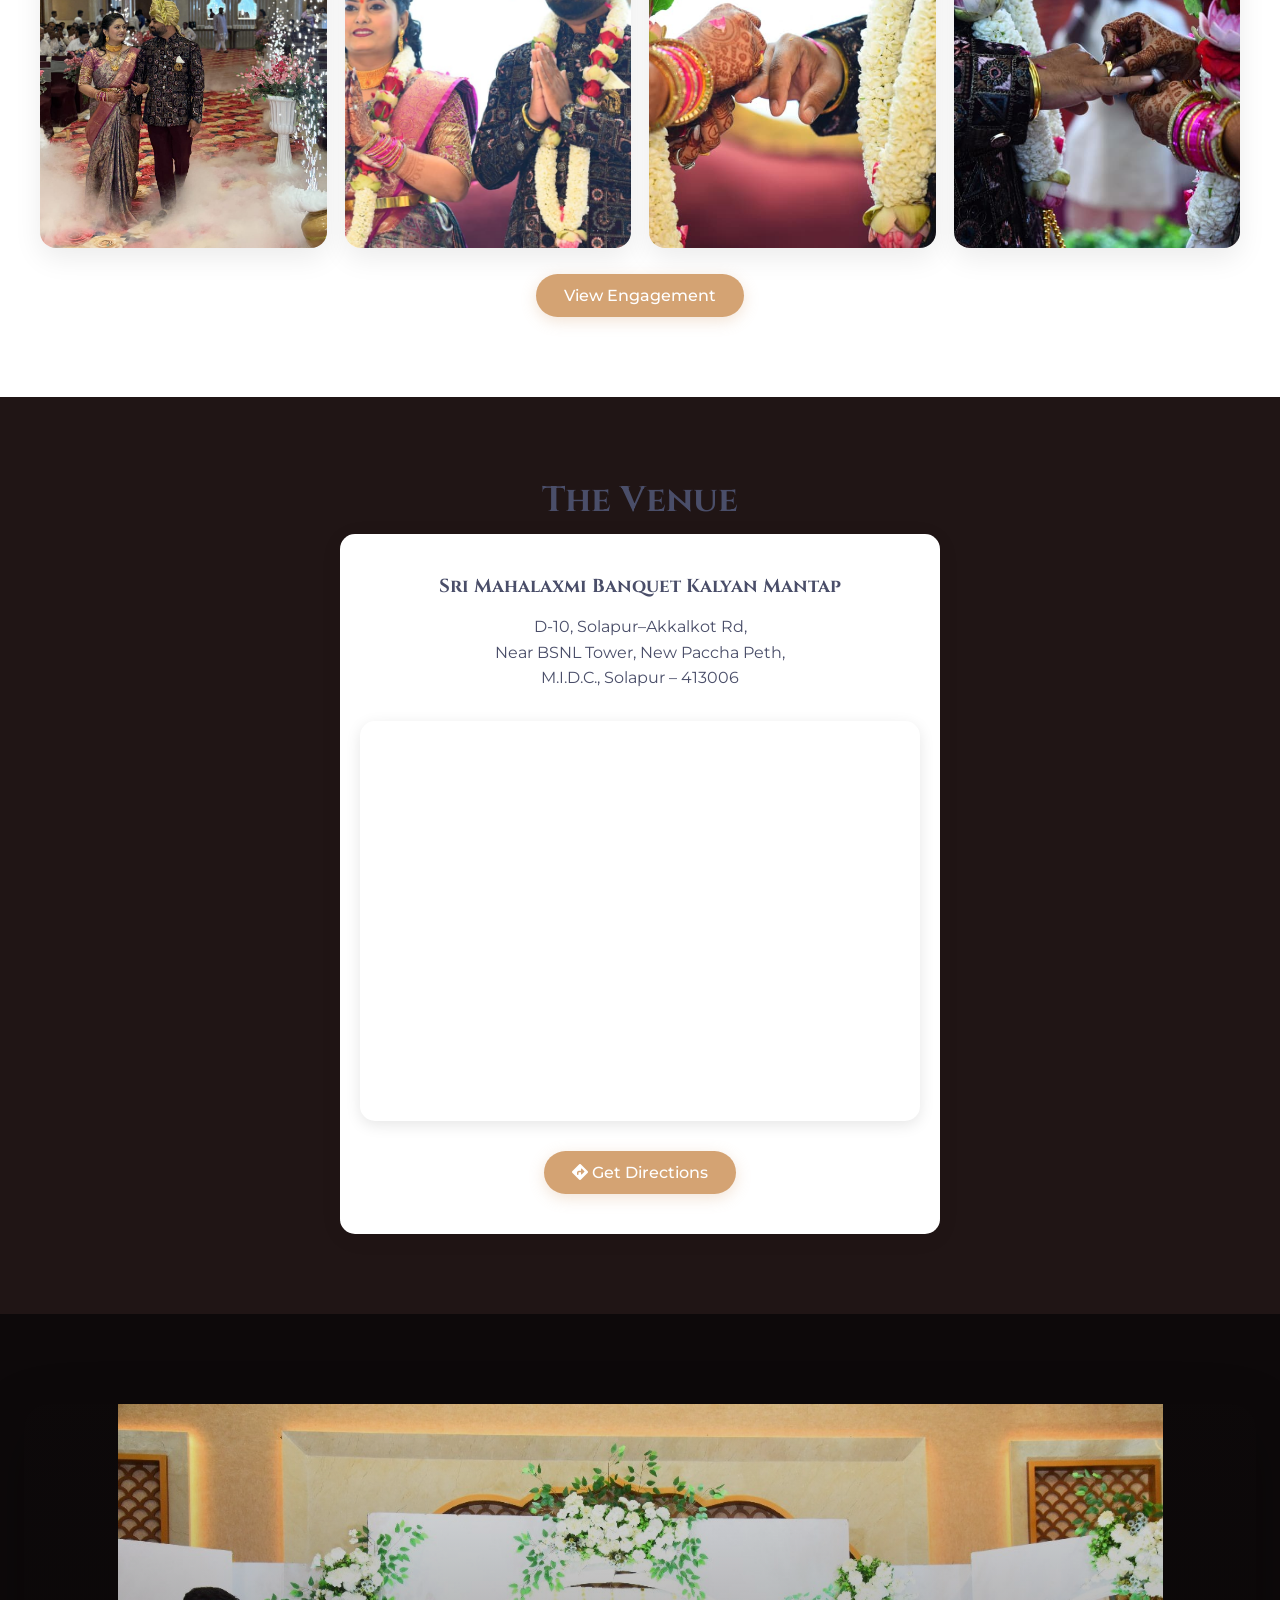
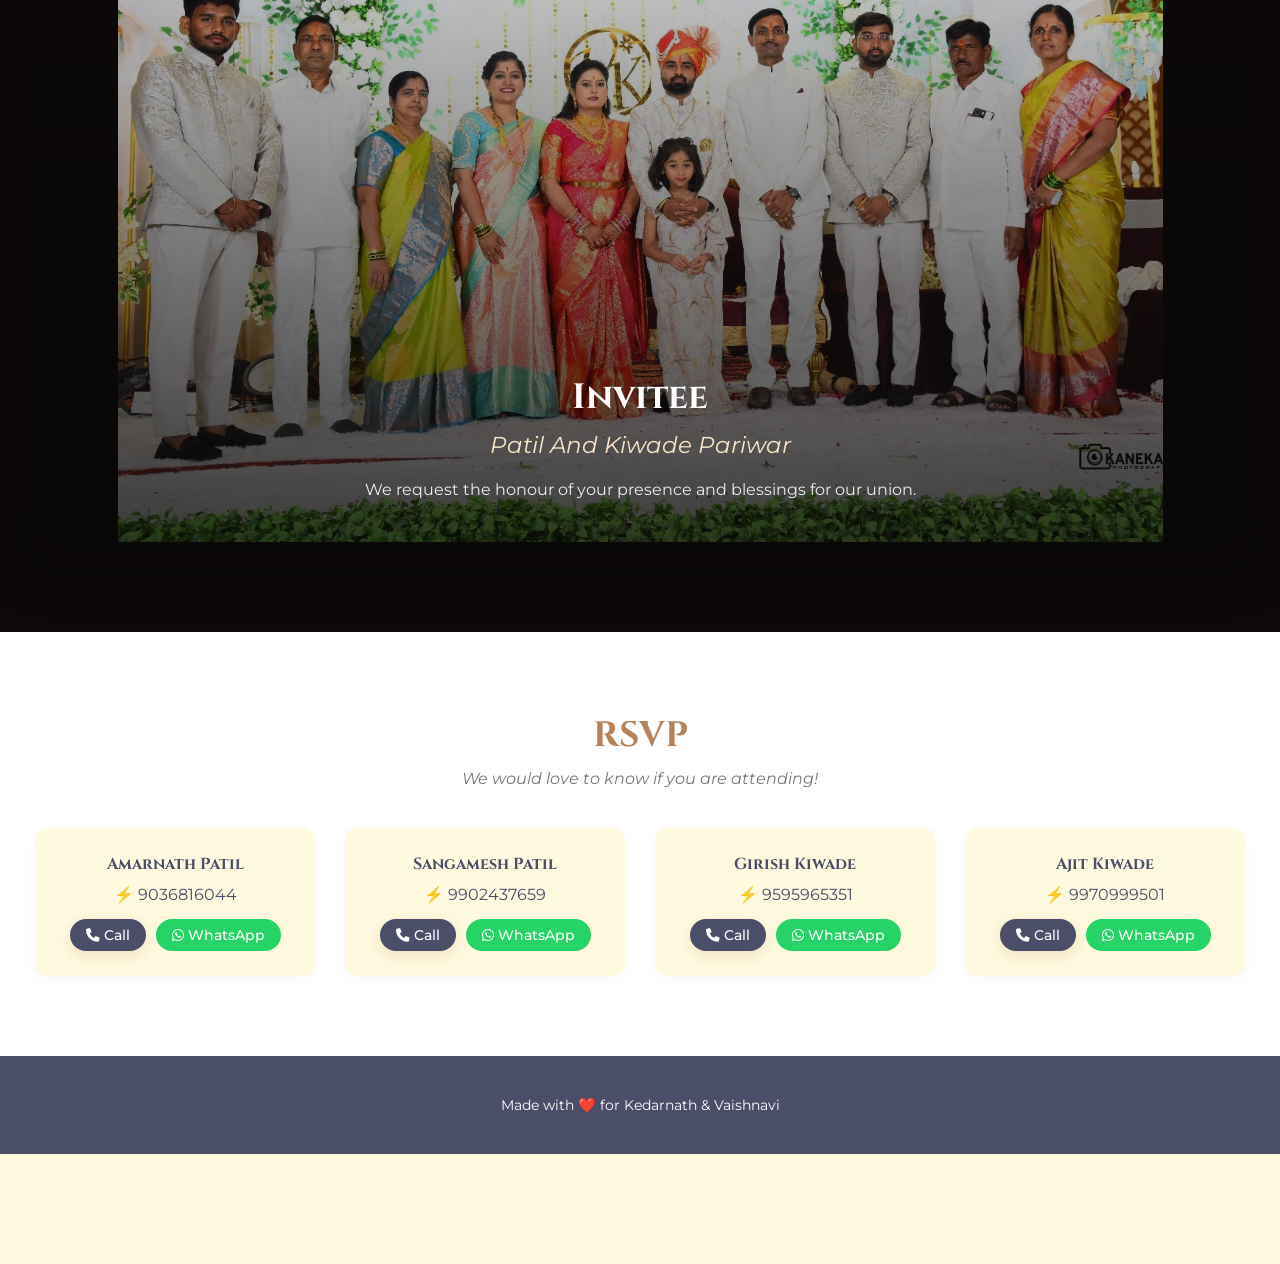
==== commit f6c8a0af: "Fix service worker cache" ====
--- a/index.html
+++ b/index.html
@@ -16,7 +16,7 @@
     <meta name="theme-color" content="#d4a373">
     <link rel="manifest" href="manifest.json">
     <link rel="icon" href="data:image/svg+xml,<svg xmlns='http://www.w3.org/2000/svg' viewBox='0 0 100 100'><text y='75' font-size='75'>💍</text></svg>">
-    <link rel="stylesheet" href="style.css?v=6">
+    <link rel="stylesheet" href="style.css?v=7">
     <link rel="preconnect" href="https://fonts.googleapis.com">
     <link rel="preconnect" href="https://fonts.gstatic.com" crossorigin>
     <link href="https://fonts.googleapis.com/css2?family=Cinzel:wght@400;600;700&family=Great+Vibes&family=Montserrat:wght@300;400;500&display=swap" rel="stylesheet">
@@ -318,6 +318,6 @@
         }
     </script>
 
-    <script src="script.js?v=6"></script>
+    <script src="script.js?v=7"></script>
 </body>
 </html>
